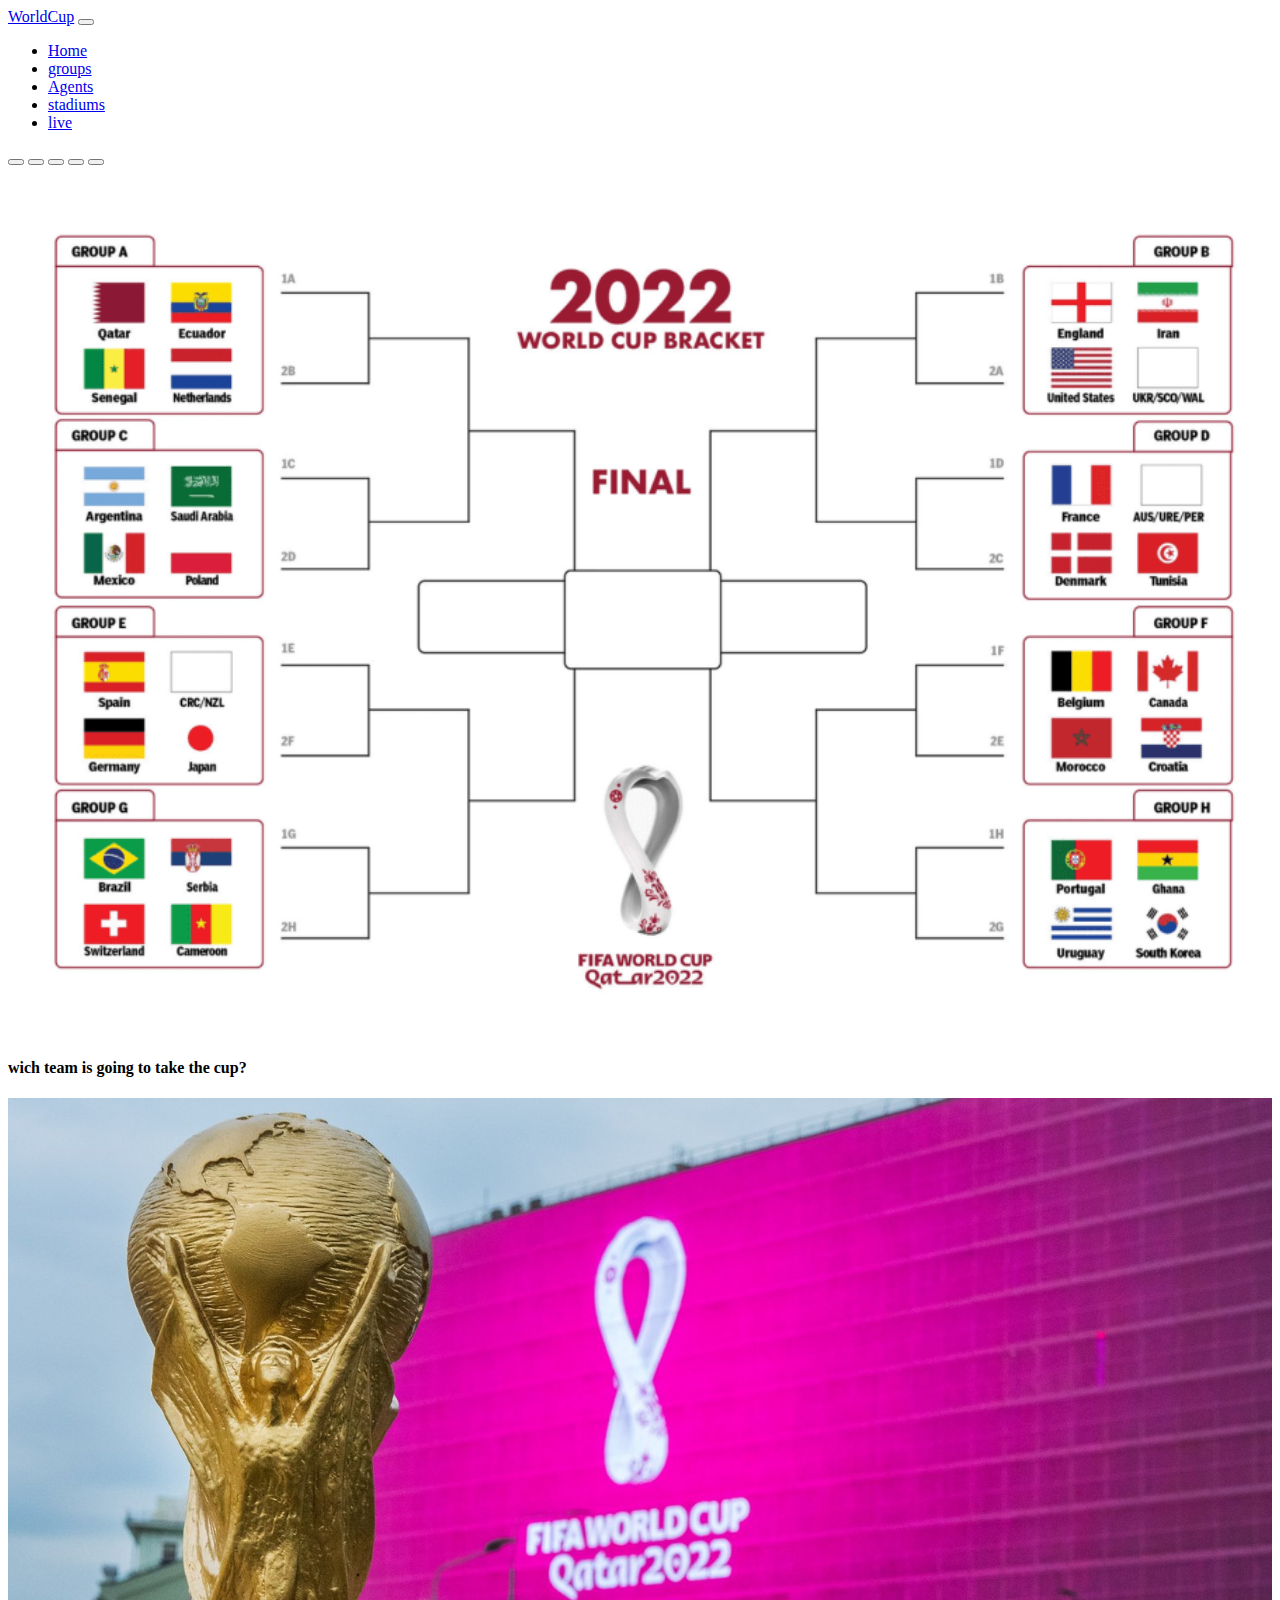
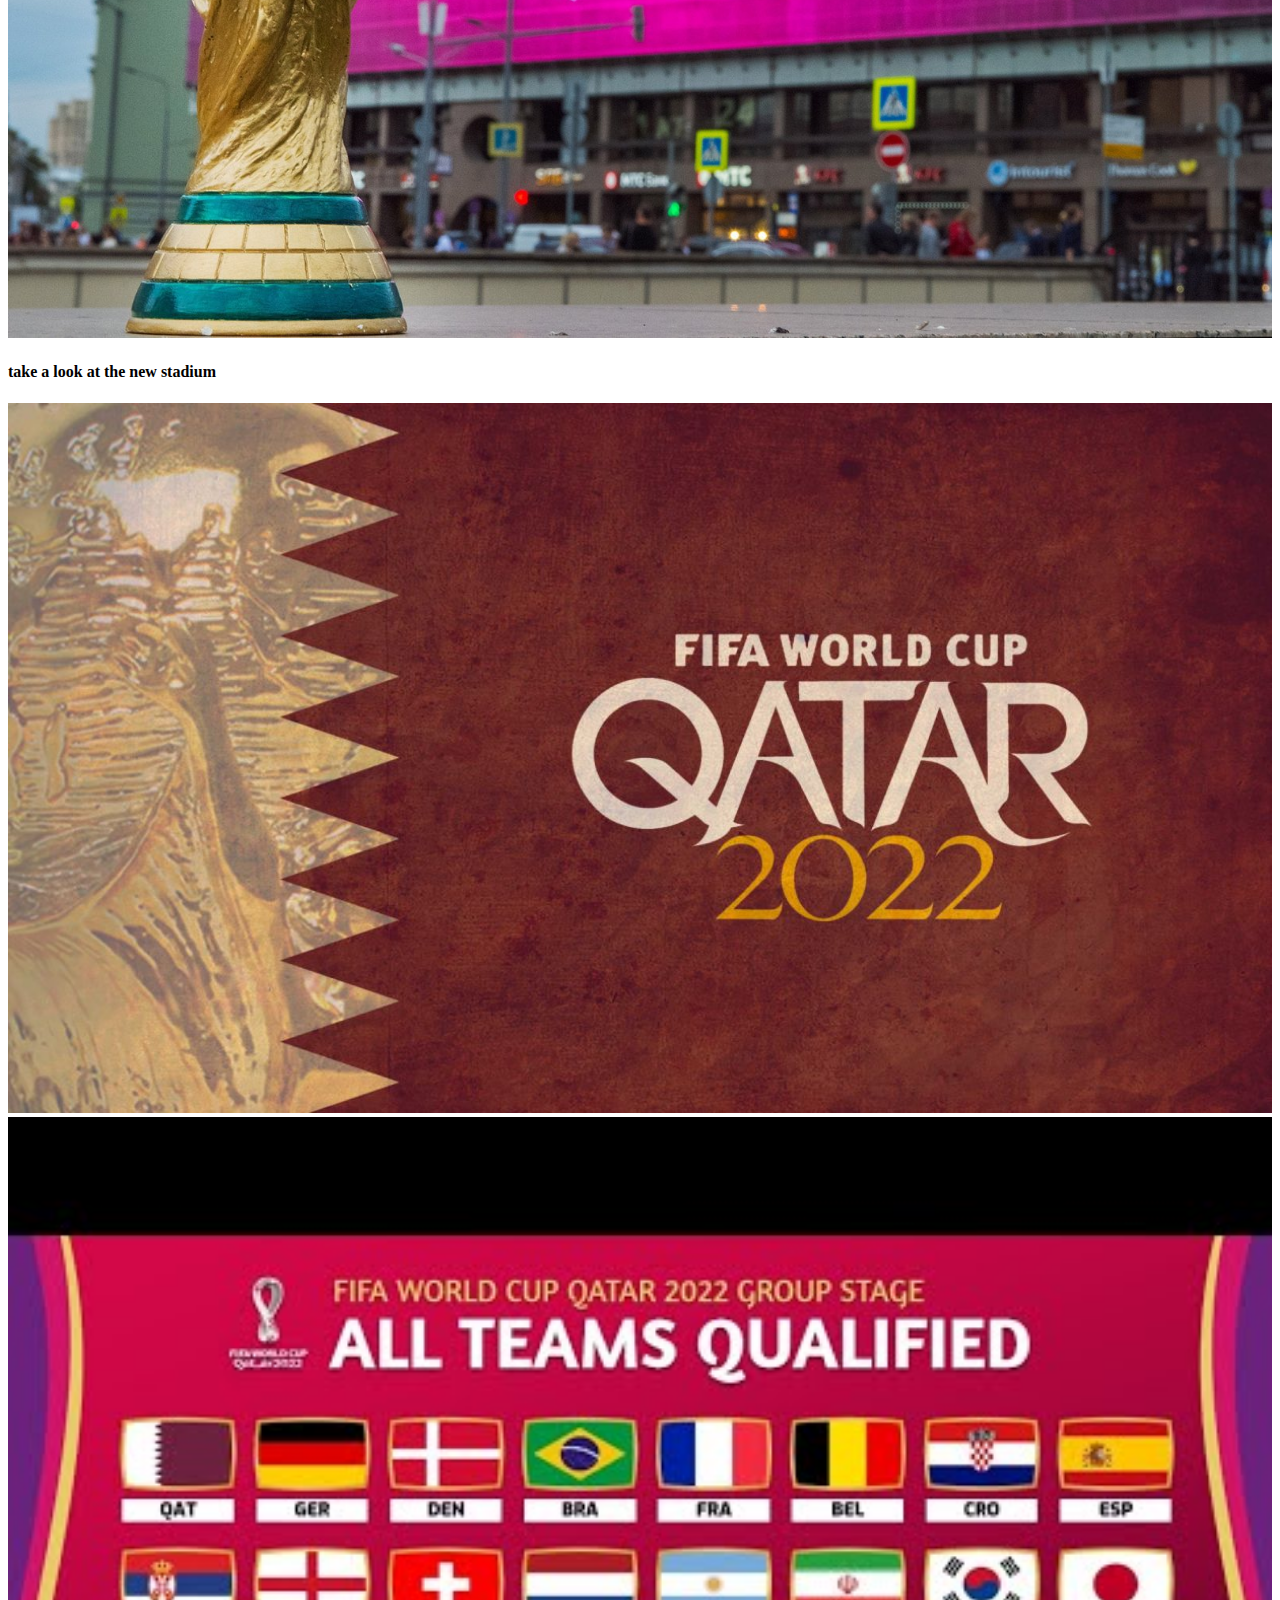
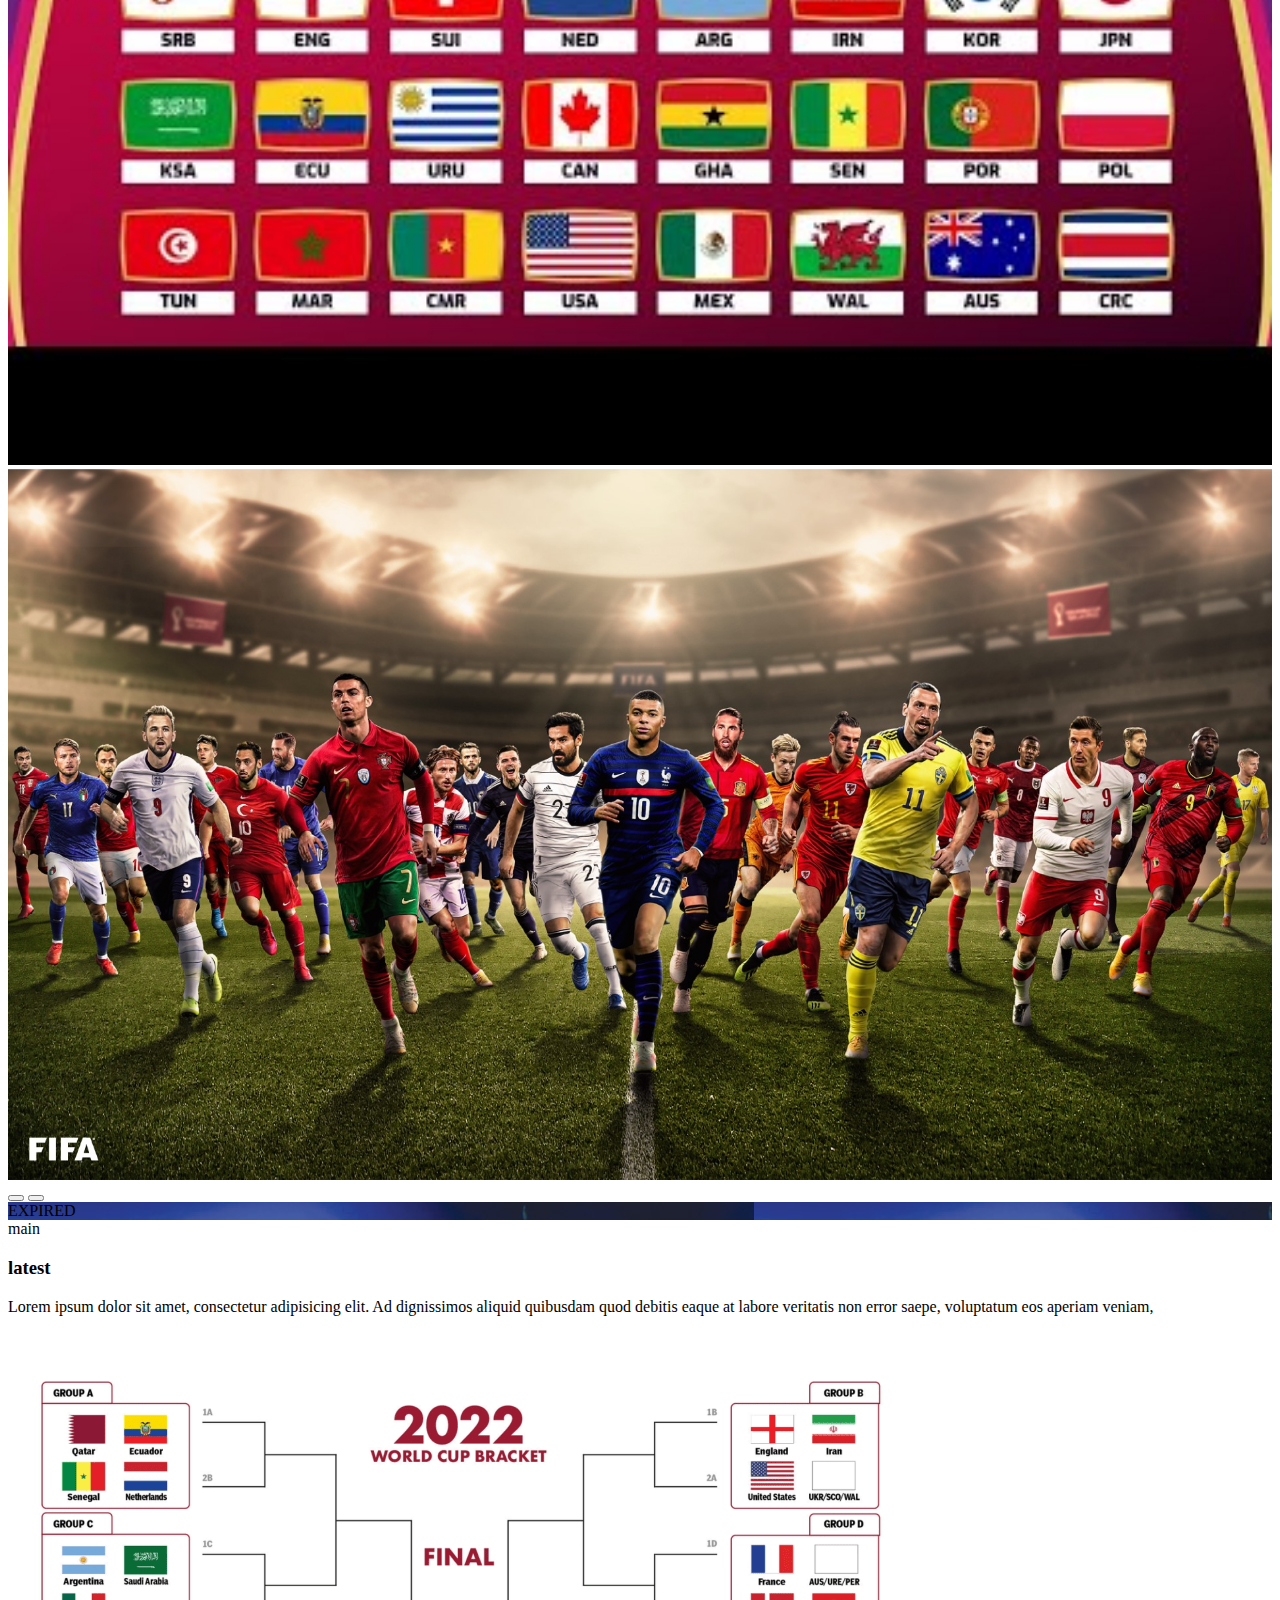
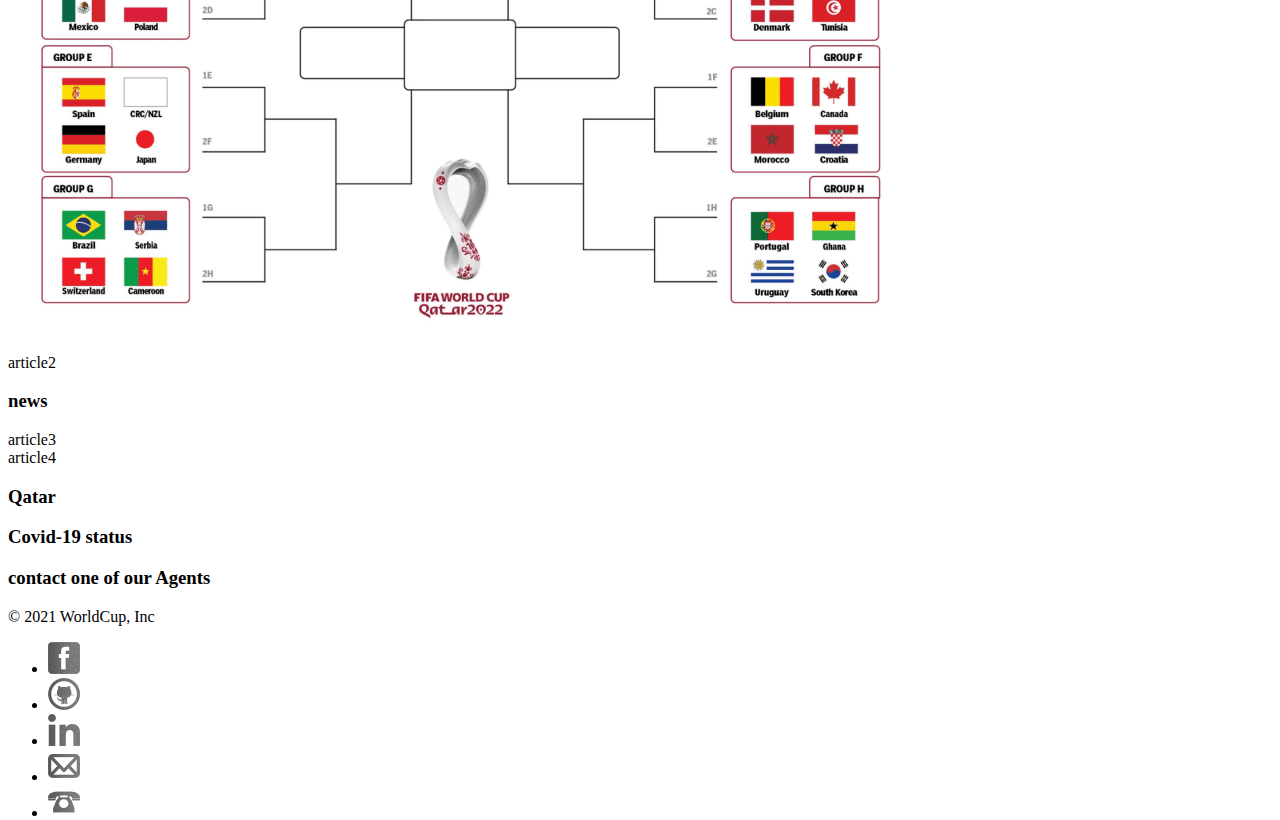
==== index.html @ 5fa22a03 "navbar" ====
<!DOCTYPE html>
<html lang="en">
  <head>
    <meta charset="UTF-8" />
    <meta http-equiv="X-UA-Compatible" content="IE=edge" />
    <meta name="viewport" content="width=device-width, initial-scale=1.0" />
    <link rel="stylesheet" href="/pages/main/main.css" />
    <link
      href="https://cdn.jsdelivr.net/npm/bootstrap@5.1.3/dist/css/bootstrap.min.css"
      rel="stylesheet"
      integrity="sha384-1BmE4kWBq78iYhFldvKuhfTAU6auU8tT94WrHftjDbrCEXSU1oBoqyl2QvZ6jIW3"
      crossorigin="anonymous"
    />
    <script
      src="https://cdn.jsdelivr.net/npm/bootstrap@5.1.3/dist/js/bootstrap.bundle.min.js"
      integrity="sha384-ka7Sk0Gln4gmtz2MlQnikT1wXgYsOg+OMhuP+IlRH9sENBO0LRn5q+8nbTov4+1p"
      crossorigin="anonymous"
    ></script>
    <title>Document</title>
  </head>
  <body class="">
    <div class="container-fluid d-flex flex-column">
      <nav class="navbar navbar-expand-md navbar-light bg-light">
        <div class="container-fluid">
          <a class="navbar-brand" href="#">WorldCup</a>
          <button
            class="navbar-toggler"
            type="button"
            data-bs-toggle="collapse"
            data-bs-target="#navbarSupportedContent"
            aria-controls="navbarSupportedContent"
            aria-expanded="false"
            aria-label="Toggle navigation"
          >
            <span class="navbar-toggler-icon"></span>
          </button>
          <div class="collapse navbar-collapse" id="navbarSupportedContent">
            <ul class="navbar-nav me-auto mb-2 mb-lg-0">
              <li class="nav-item">
                <a class="nav-link active" aria-current="page" href="#">Home</a>
              </li>
              <li class="nav-item">
                <a class="nav-link" href="/pages/groups/groups.html">groups</a>
              </li>
              <li class="nav-item">
                <a class="nav-link" href="/pages/agents/agents.html">Agents</a>
              </li>
              <li class="nav-item">
                <a class="nav-link" href="pages/statiums/stadium.html">stadiums</a>
              </li>
              <li class="nav-item">
                <a class="nav-link" href="pages/live/live.html">live</a>
              </li>
            </ul>
          </div>
        </div>
      </nav>
      <div id="myCarusel" class="carousel slide" data-bs-ride="carousel">
        <div class="carousel-indicators">
          <button
            type="button"
            data-bs-target="#myCarusel"
            data-bs-slide-to="0"
            class="active"
          ></button>
          <button
            type="button"
            data-bs-target="#myCarusel"
            data-bs-slide-to="1"
          ></button>
          <button
            type="button"
            data-bs-target="#myCarusel"
            data-bs-slide-to="2"
          ></button>
          <button
            type="button"
            data-bs-target="#myCarusel"
            data-bs-slide-to="3"
          ></button>
          <button
            type="button"
            data-bs-target="#myCarusel"
            data-bs-slide-to="4"
          ></button>
        </div>

        <!-- The slideshow/carousel -->
        <div class="carousel-inner mb-2 h-75">
          <div class="carousel-item active">
            <img
              src="/images/groups.png"
              alt="grops"
              class="d-block h-50"
              style="width: 100%"
            />
            <h4>wich team is going to take the cup?</h4>
          </div>
          <div class="carousel-item">
            <img
              src="/images/mainPhoto.jpg"
              alt="teams"
              class="d-block h-50"
              style="width: 100%"
            />
            <h4>take a look at the new stadium</h4>
          </div>
          <div class="carousel-item">
            <img
              src="/images/bg/wall2.jpg"
              alt="New York"
              class="d-block h-50"
              style="width: 100%"
            />
          </div>
          <div class="carousel-item">
            <img
              src="/images/teams.jpg"
              alt="New York"
              class="d-block h-50"
              style="width: 100%"
            />
          </div>
          <div class="carousel-item">
            <img
              src="/images/players.jpg"
              alt="New York"
              class="d-block h-50"
              style="width: 100%"
            />
          </div>
        </div>

        <!-- Left and right controls/icons -->
        <button
          class="carousel-control-prev"
          type="button"
          data-bs-target="#myCarusel"
          data-bs-slide="prev"
        >
          <span class="carousel-control-prev-icon"></span>
        </button>
        <button
          class="carousel-control-next"
          type="button"
          data-bs-target="#myCarusel"
          data-bs-slide="next"
        >
          <span class="carousel-control-next-icon"></span>
        </button>
      </div>
      <div
        class="container-fluid row p-2 justify-content-center"
        id="mainPhoto"
      >
        <div class="col-12 bg-success bg-opacity-25 bg-gradient" id="myTimer">
       
        </div>
      </div>
      <div class="container-fluid  justify-content-center  mt-2 mb-2">
        main
        <div class="col-12 g-1">
          <h3>latest</h3>
          <div class="row">
            <div
              class="col-6 border border-dark bg-success bg-opacity-25 bg-gradient"
            >
            <div class="col d-flex">
              
              <p class="">
            
                  Lorem ipsum dolor sit amet, consectetur adipisicing elit. Ad
                  dignissimos aliquid quibusdam quod debitis eaque at labore
                  veritatis non error saepe, voluptatum eos aperiam veniam,
              
                </p>
                <img class="col-6
                " src="images/groups.png" alt="">
              </div>
              <div class="col"></div>
            </div>
            <div
              class="col-6 border border-dark bg-success bg-opacity-25 bg-gradient"
            >
              article2
            </div>
          </div>
          <div class="col-12 g-1 mt-2">
            <h3>news</h3>
            <div class="row bg-success bg-opacity-25">
              <div
                class="col-6 border border-dark bg-success bg-opacity-25 bg-gradient"
              >
                article3
              </div>
              <div
                class="col-6 border border-dark bg-success bg-opacity-25 bg-gradient"
              >
                article4
              </div>
            </div>
          </div>
          <div class="col-12 mt-2">
            <div class="row bg-success bg-opacity-25 border border-dark"><h3>Qatar</h3></div>
          </div>
          <div class="col-12 mt-2">
            <div class="row bg-success bg-opacity-25 border border-dark">
              <h3>Covid-19 status</h3>
            </div>
          </div>
          <div class="col-12 mt-2">
            <div class="row bg-success bg-opacity-25 border border-dark">
              <h3>contact one of our Agents</h3>
            </div>
          </div>
        </div>
      </div>
    </div>
    <div class="container" >
      <footer class="d-flex flex-wrap justify-content-between align-items-center py-3 my-4 border-top">
        <div class="col-md-4 d-flex align-items-center">
          <span class="text-muted">© 2021 WorldCup, Inc</span>
        </div>
    
        <ul class="nav col-md-4 justify-content-end list-unstyled d-flex">
          <li class="ms-3"><a class="text-muted" href="https://www.facebook.com/lior.aytegev"><img src="/images/social_media/facebook-3-32.png" class="img-fluid" alt=""></a></li>
          <li class="ms-3"><a class="text-muted" href="https://github.com/Lior2911"><img src="/images/social_media/github-10-32.png" class="img-fluid" alt=""></a></li>
          <li class="ms-3"><a class="text-muted" href="https://www.linkedin.com/in/lior-aytegev-703a60235/"><img src="/images/social_media/linkedin-32.png" class="img-fluid" alt=""></a></li>
          <li class="ms-3"><a class="text-muted" href="mailto:aytegev1@gmail.com"><img src="/images/social_media/mail-32.png" class="img-fluid" alt=""></a></li>
          <li class="ms-3"><a class="text-muted" href="telto:0523278300"><img src="/images/social_media/phone-46-32.png" class="img-fluid" alt=""></a></li>
        </ul>
      </footer>
    </div>
    <script src="pages/main/main.js"></script>
    <script src="pages/main/article.js"></script>
  </body>
</html>

<!-- Footer -->
---- pages/main/main.css ----
/* #mainPhoto{
  background-image: url(/images/mainPhoto.jpg);
  background-size: cover;
} */
/* .logo_icons{
  width: 25%;
} */
#myTimer{
  background-image: url(/images/timerBg.jpg);

  
}
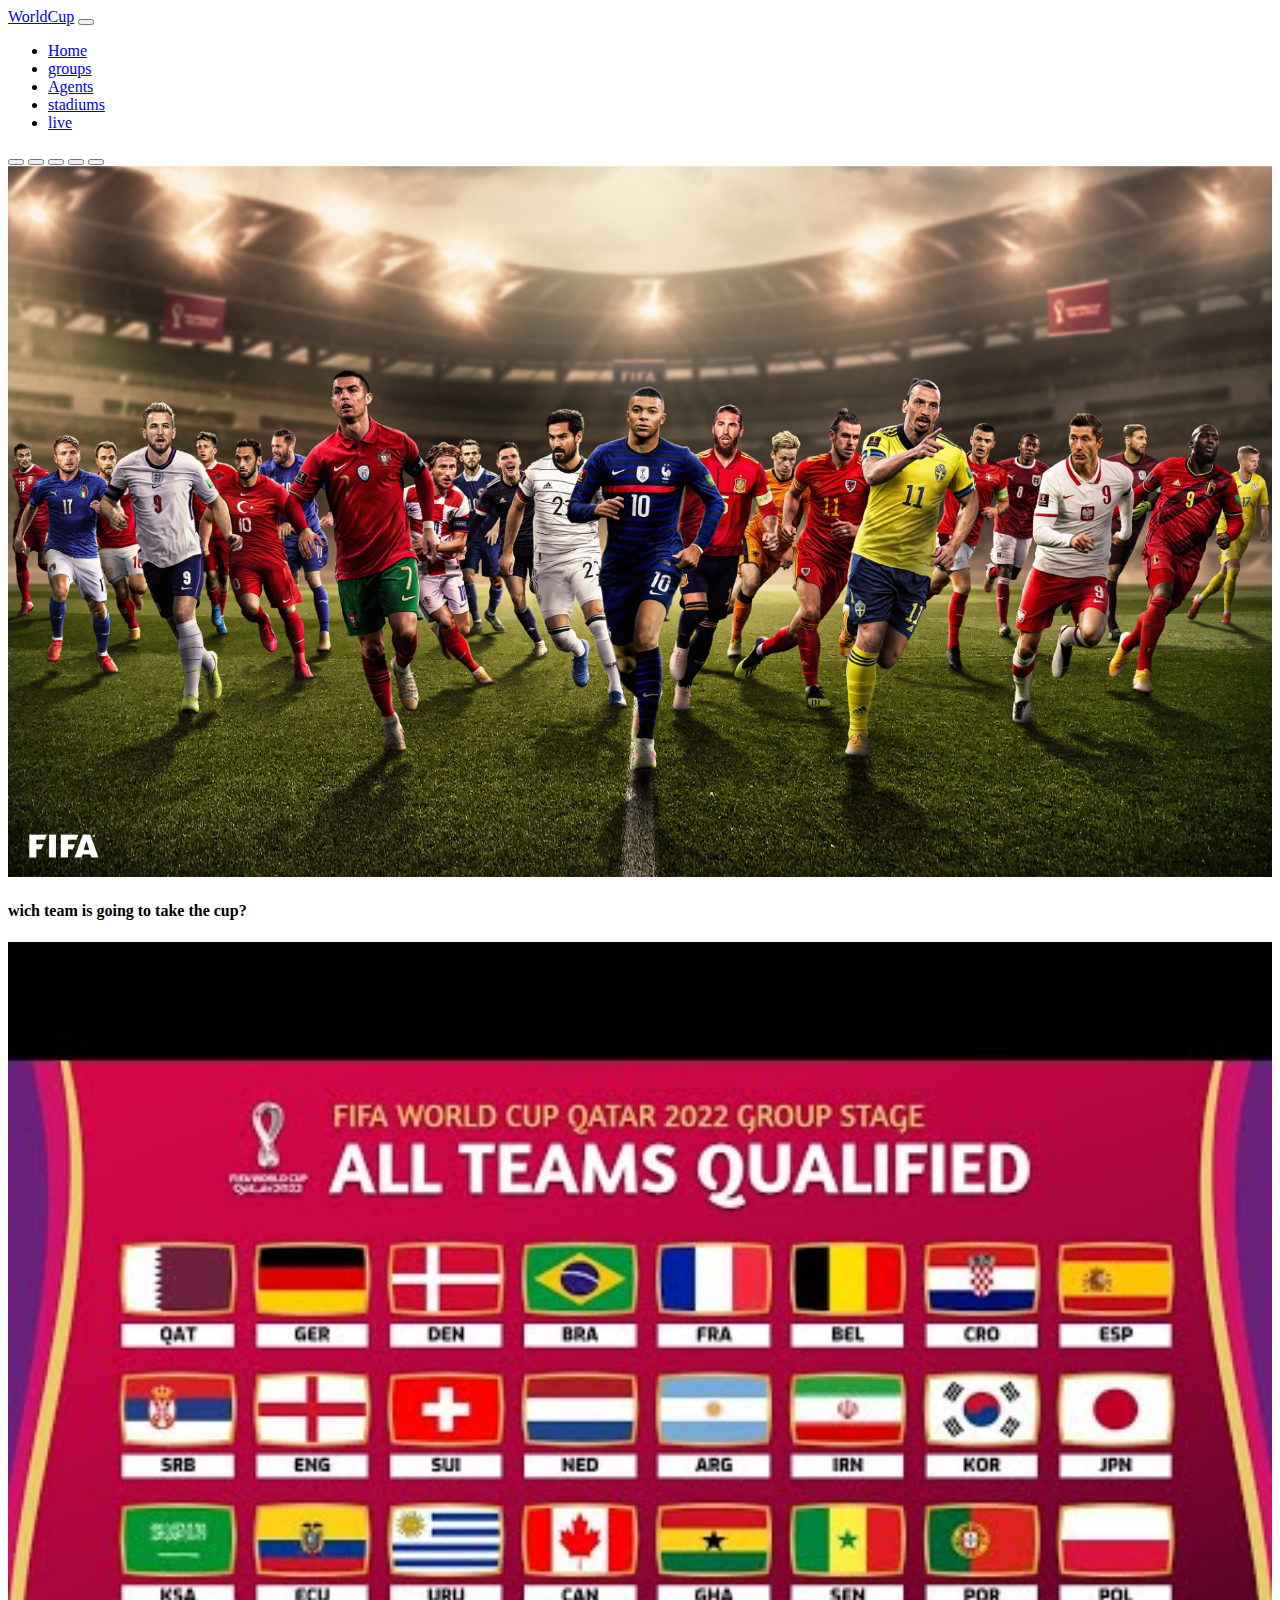
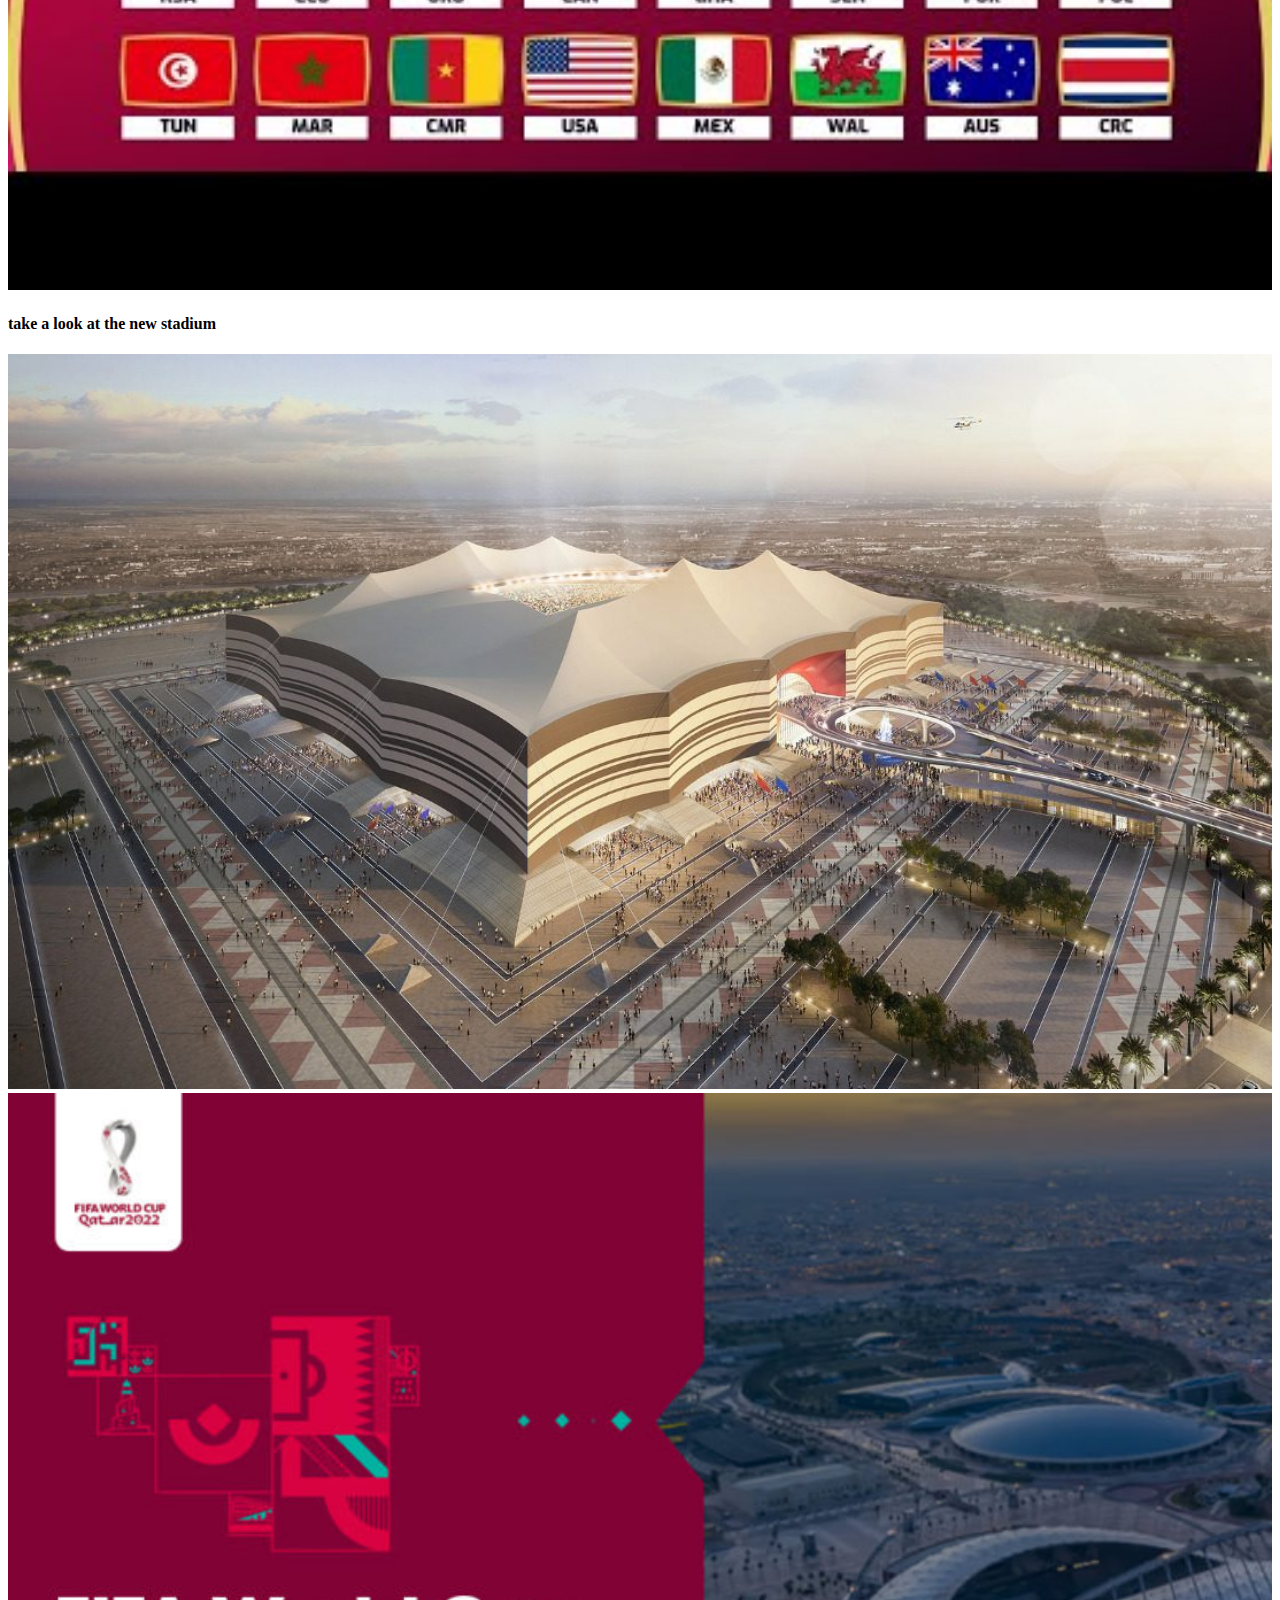
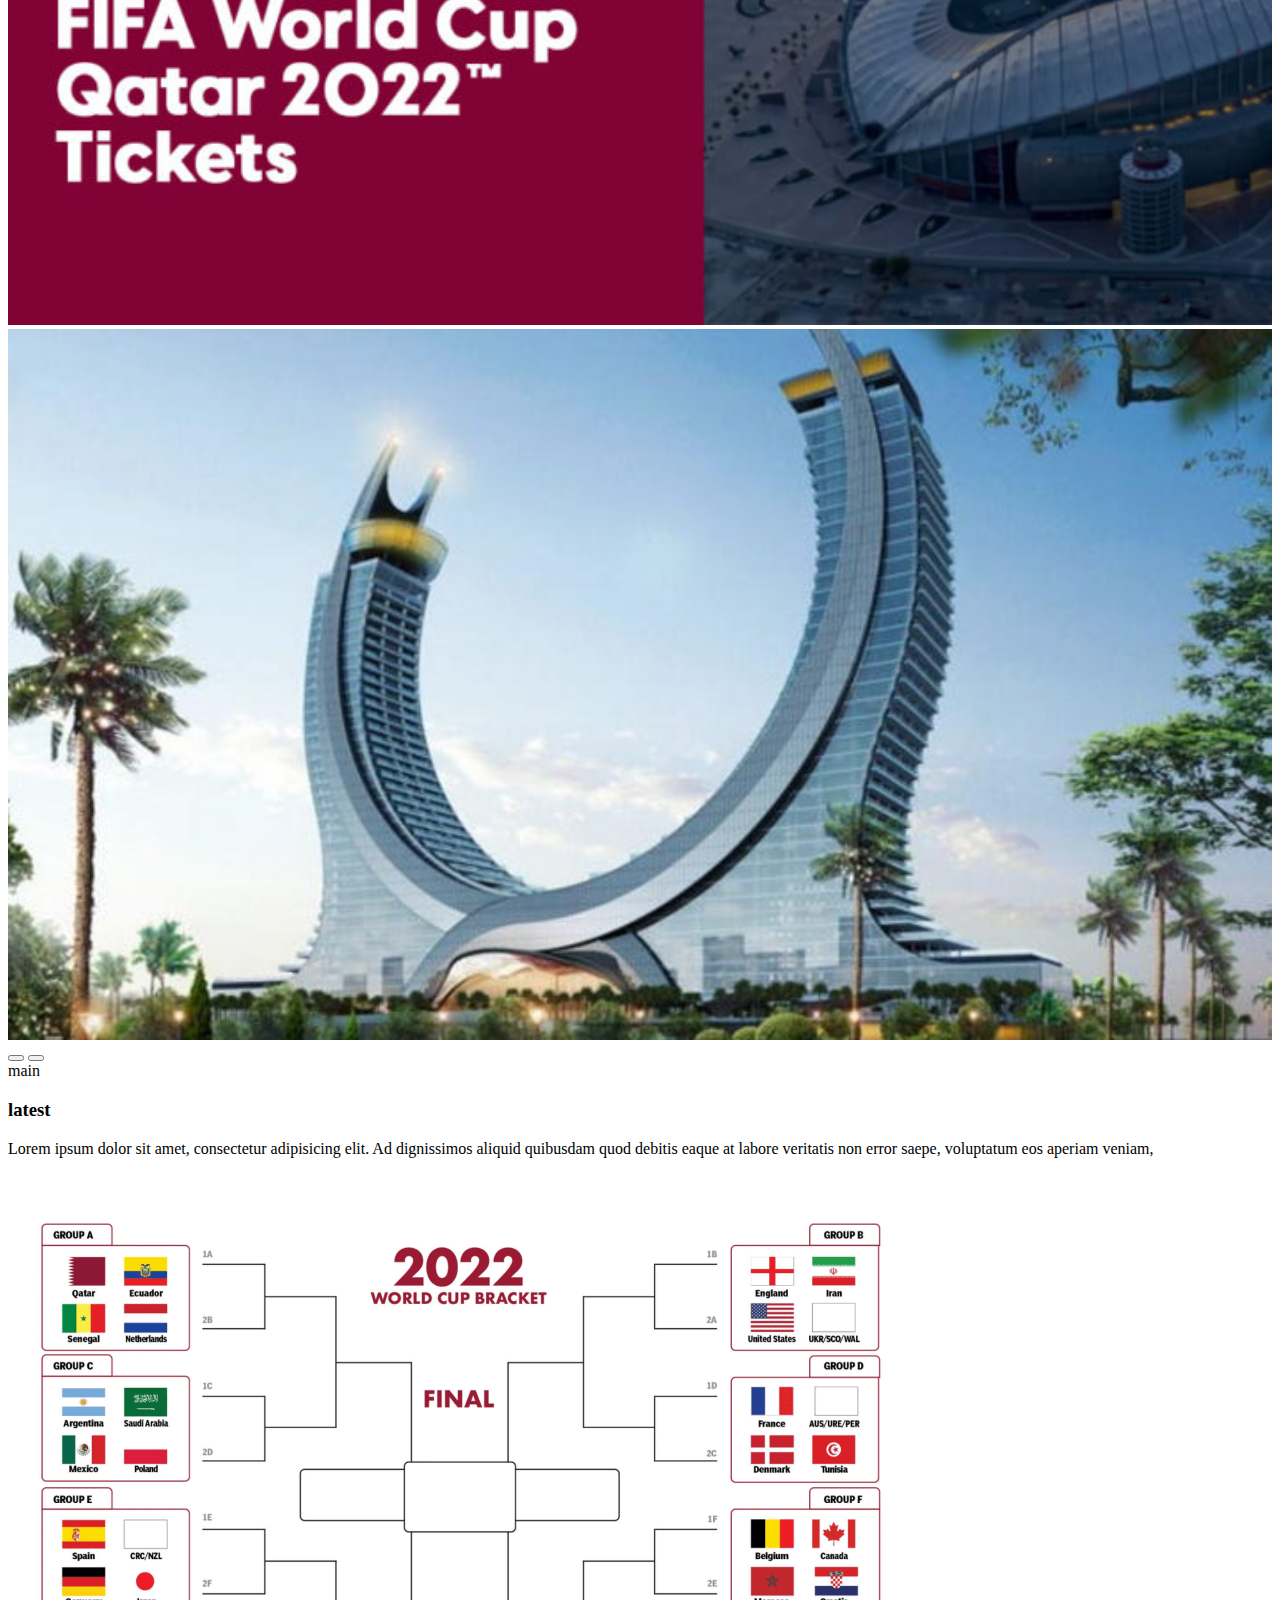
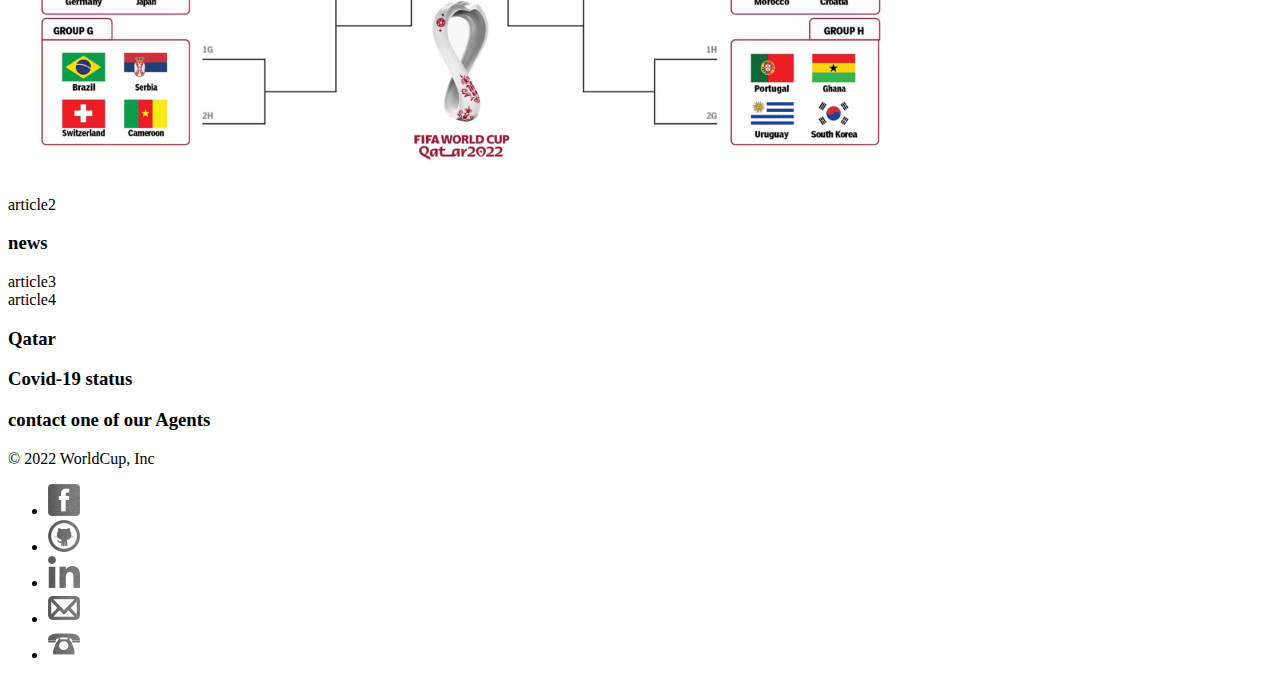
==== commit 224df22c: "links" ====
--- a/index.html
+++ b/index.html
@@ -37,13 +37,13 @@
           <div class="collapse navbar-collapse" id="navbarSupportedContent">
             <ul class="navbar-nav me-auto mb-2 mb-lg-0">
               <li class="nav-item">
-                <a class="nav-link active" aria-current="page" href="#">Home</a>
-              </li>
-              <li class="nav-item">
-                <a class="nav-link" href="/pages/groups/groups.html">groups</a>
-              </li>
-              <li class="nav-item">
-                <a class="nav-link" href="/pages/agents/agents.html">Agents</a>
+                <a class="nav-link active" aria-current="page" href="index.html">Home</a>
+              </li>
+              <li class="nav-item">
+                <a class="nav-link" href="pages/groups/groups.html">groups</a>
+              </li>
+              <li class="nav-item">
+                <a class="nav-link" href="pages/agents/agents.html">Agents</a>
               </li>
               <li class="nav-item">
                 <a class="nav-link" href="pages/statiums/stadium.html">stadiums</a>
@@ -89,7 +89,7 @@
         <div class="carousel-inner mb-2 h-75">
           <div class="carousel-item active">
             <img
-              src="/images/groups.png"
+              src="images/players.jpg"
               alt="grops"
               class="d-block h-50"
               style="width: 100%"
@@ -98,7 +98,7 @@
           </div>
           <div class="carousel-item">
             <img
-              src="/images/mainPhoto.jpg"
+              src="images/teams.jpg"
               alt="teams"
               class="d-block h-50"
               style="width: 100%"
@@ -107,7 +107,7 @@
           </div>
           <div class="carousel-item">
             <img
-              src="/images/bg/wall2.jpg"
+              src="images/albayt_top.jpg"
               alt="New York"
               class="d-block h-50"
               style="width: 100%"
@@ -115,7 +115,7 @@
           </div>
           <div class="carousel-item">
             <img
-              src="/images/teams.jpg"
+              src="images/agentsCarousle/FIFA.jpeg"
               alt="New York"
               class="d-block h-50"
               style="width: 100%"
@@ -123,7 +123,7 @@
           </div>
           <div class="carousel-item">
             <img
-              src="/images/players.jpg"
+              src="images/agentsCarousle/hotels.jpg"
               alt="New York"
               class="d-block h-50"
               style="width: 100%"
@@ -219,15 +219,15 @@
     <div class="container" >
       <footer class="d-flex flex-wrap justify-content-between align-items-center py-3 my-4 border-top">
         <div class="col-md-4 d-flex align-items-center">
-          <span class="text-muted">© 2021 WorldCup, Inc</span>
+          <span class="text-muted">© 2022 WorldCup, Inc</span>
         </div>
     
         <ul class="nav col-md-4 justify-content-end list-unstyled d-flex">
-          <li class="ms-3"><a class="text-muted" href="https://www.facebook.com/lior.aytegev"><img src="/images/social_media/facebook-3-32.png" class="img-fluid" alt=""></a></li>
-          <li class="ms-3"><a class="text-muted" href="https://github.com/Lior2911"><img src="/images/social_media/github-10-32.png" class="img-fluid" alt=""></a></li>
-          <li class="ms-3"><a class="text-muted" href="https://www.linkedin.com/in/lior-aytegev-703a60235/"><img src="/images/social_media/linkedin-32.png" class="img-fluid" alt=""></a></li>
-          <li class="ms-3"><a class="text-muted" href="mailto:aytegev1@gmail.com"><img src="/images/social_media/mail-32.png" class="img-fluid" alt=""></a></li>
-          <li class="ms-3"><a class="text-muted" href="telto:0523278300"><img src="/images/social_media/phone-46-32.png" class="img-fluid" alt=""></a></li>
+          <li class="ms-3"><a class="text-muted" href="https://www.facebook.com/lior.aytegev"><img src="images/social_media/facebook-3-32.png" class="img-fluid" alt=""></a></li>
+          <li class="ms-3"><a class="text-muted" href="https://github.com/Lior2911"><img src="images/social_media/github-10-32.png" class="img-fluid" alt=""></a></li>
+          <li class="ms-3"><a class="text-muted" href="https://www.linkedin.com/in/lior-aytegev-703a60235/"><img src="images/social_media/linkedin-32.png" class="img-fluid" alt=""></a></li>
+          <li class="ms-3"><a class="text-muted" href="mailto:aytegev1@gmail.com"><img src="images/social_media/mail-32.png" class="img-fluid" alt=""></a></li>
+          <li class="ms-3"><a class="text-muted" href="telto:0523278300"><img src="images/social_media/phone-46-32.png" class="img-fluid" alt=""></a></li>
         </ul>
       </footer>
     </div>
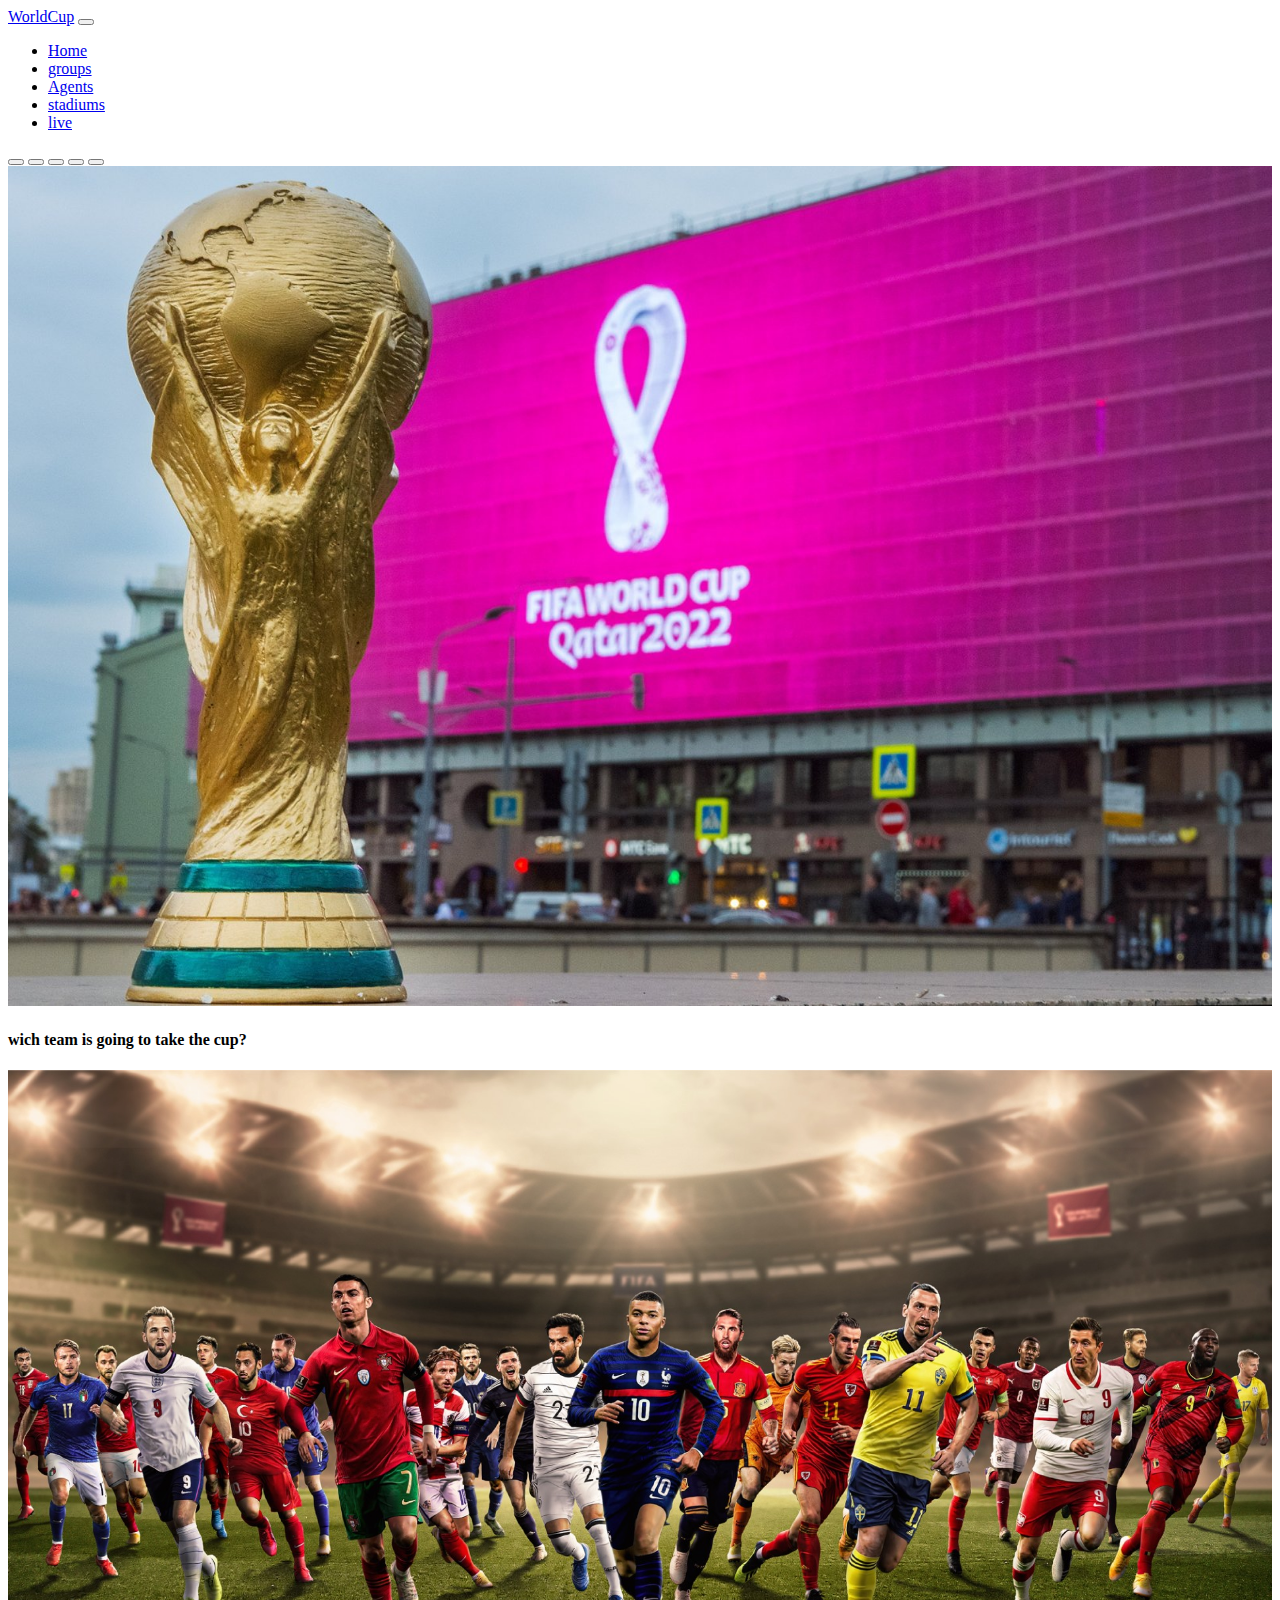
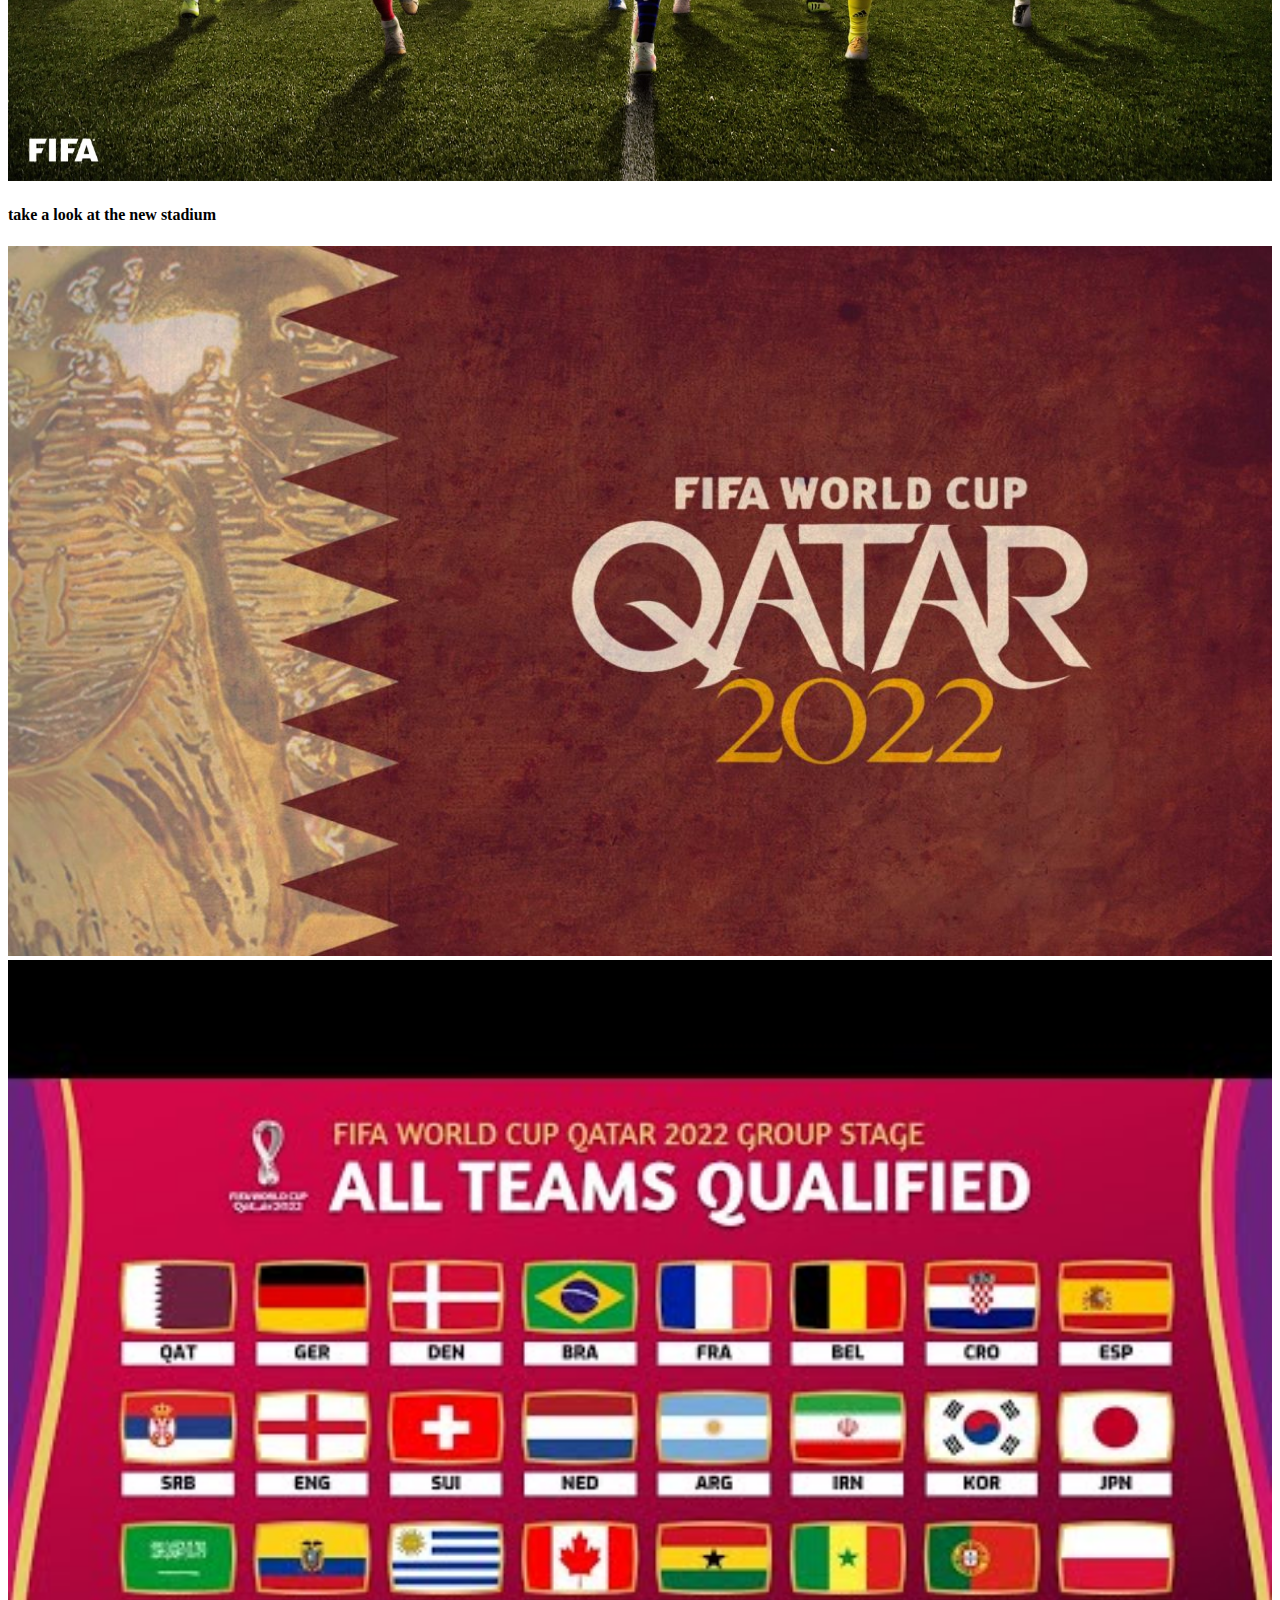
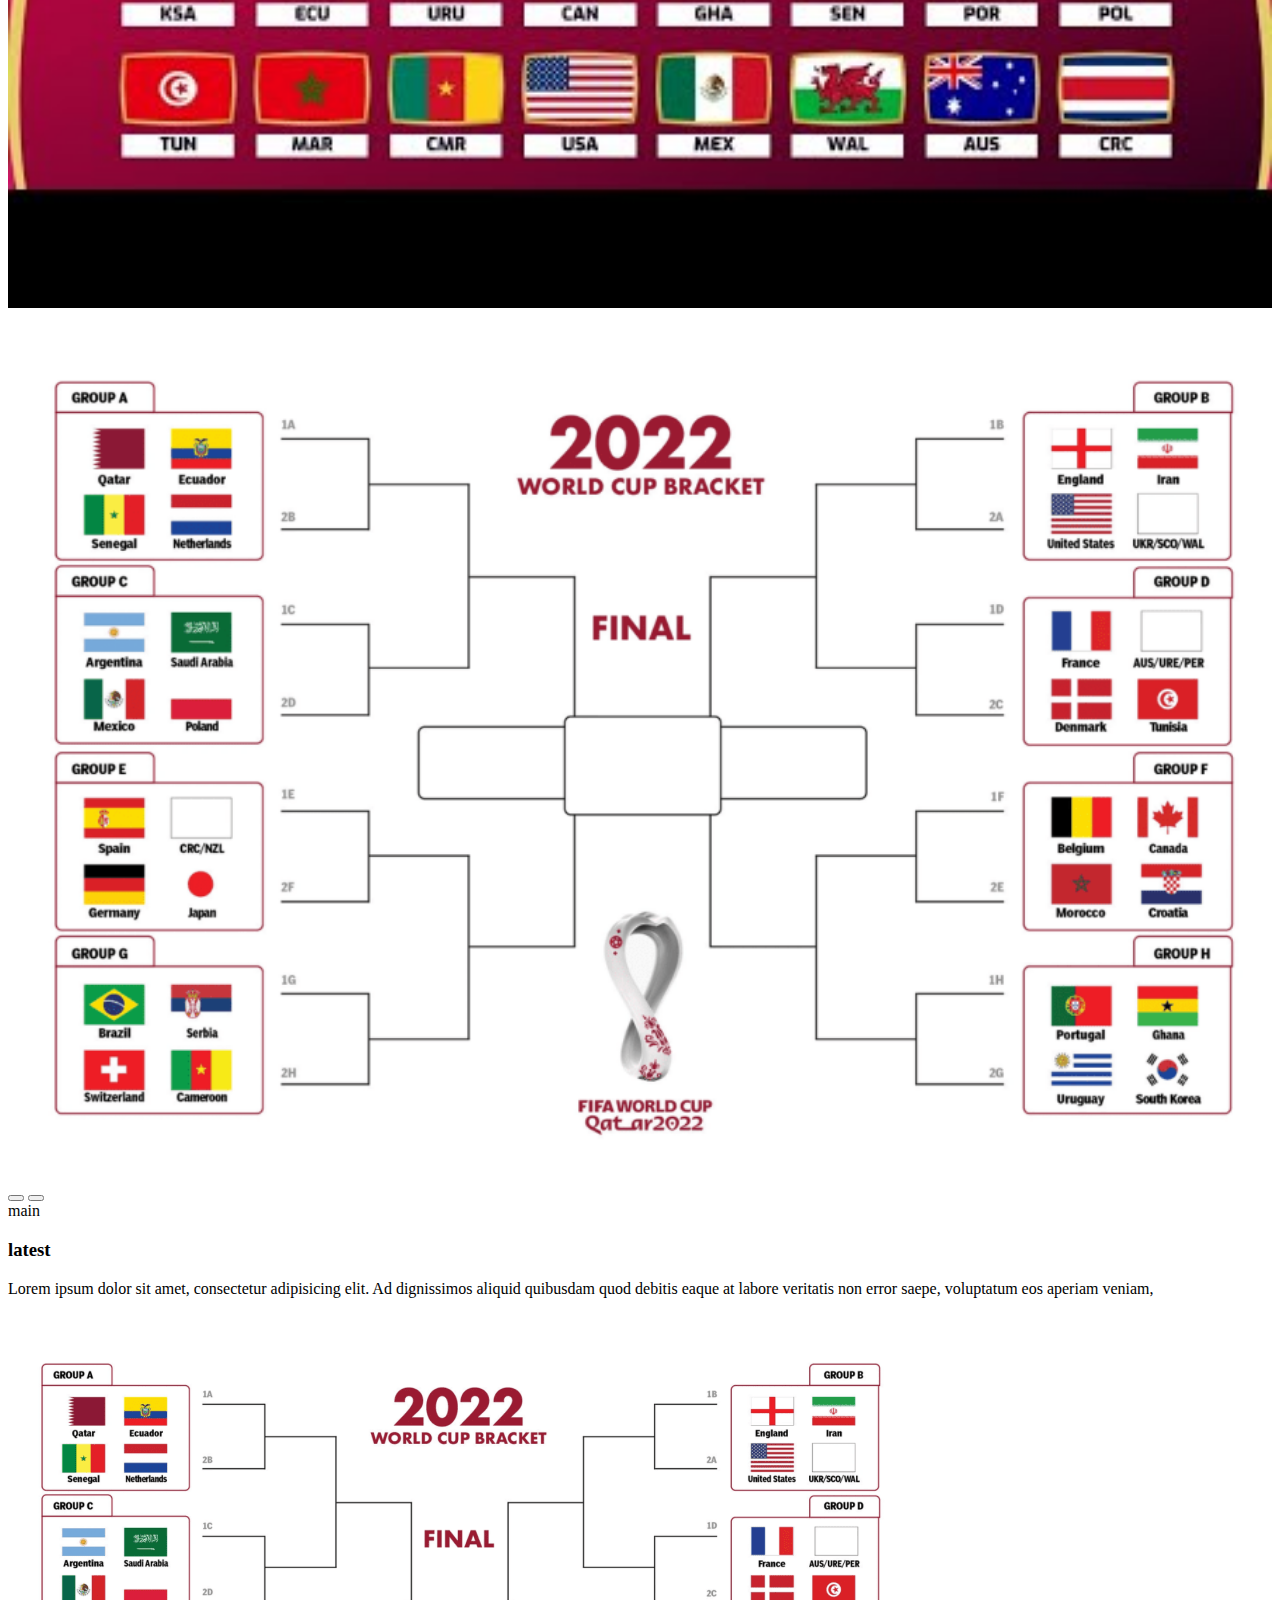
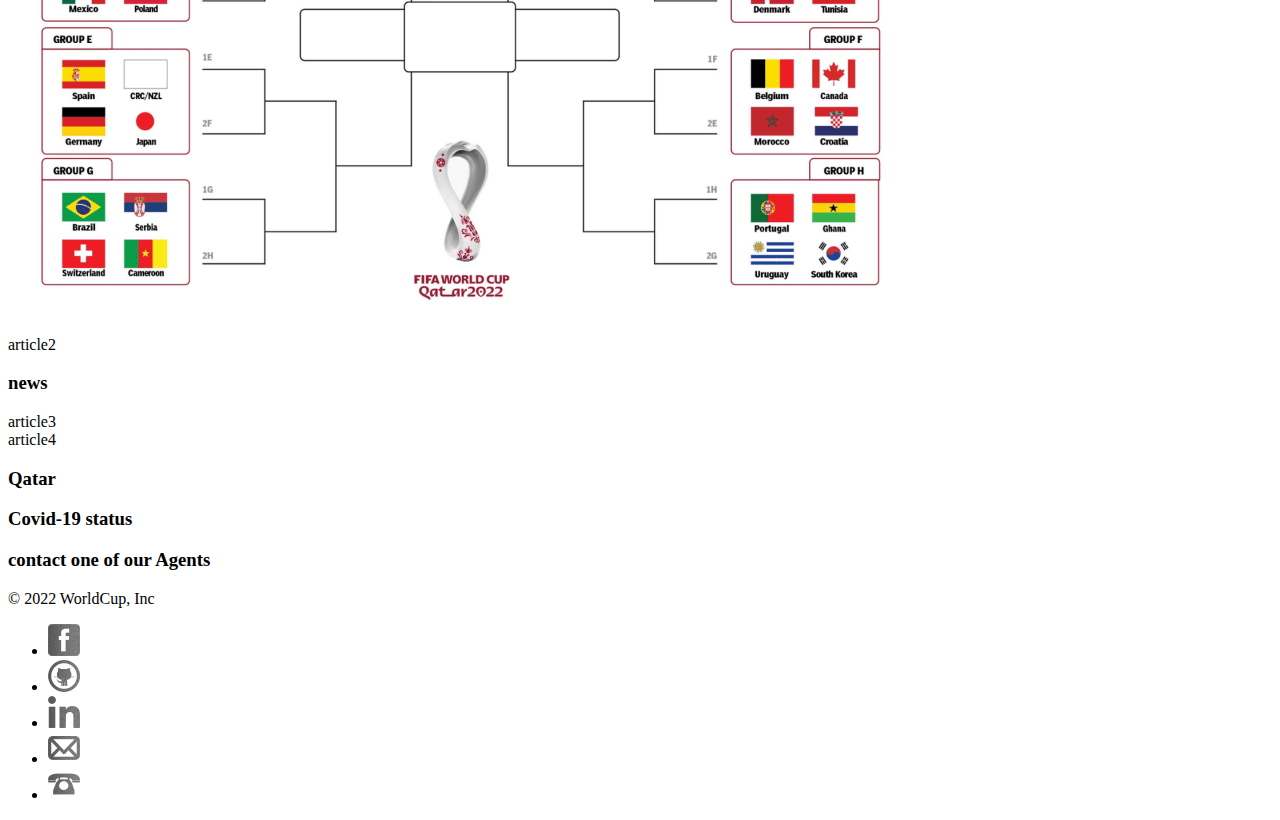
==== commit 9584711a: "nituv" ====
--- a/index.html
+++ b/index.html
@@ -22,7 +22,7 @@
     <div class="container-fluid d-flex flex-column">
       <nav class="navbar navbar-expand-md navbar-light bg-light">
         <div class="container-fluid">
-          <a class="navbar-brand" href="#">WorldCup</a>
+          <a class="navbar-brand" href="index.html">WorldCup</a>
           <button
             class="navbar-toggler"
             type="button"
@@ -40,16 +40,16 @@
                 <a class="nav-link active" aria-current="page" href="index.html">Home</a>
               </li>
               <li class="nav-item">
-                <a class="nav-link" href="pages/groups/groups.html">groups</a>
-              </li>
-              <li class="nav-item">
-                <a class="nav-link" href="pages/agents/agents.html">Agents</a>
-              </li>
-              <li class="nav-item">
-                <a class="nav-link" href="pages/statiums/stadium.html">stadiums</a>
-              </li>
-              <li class="nav-item">
-                <a class="nav-link" href="pages/live/live.html">live</a>
+                <a class="nav-link" href="./pages/groups/groups.html">groups</a>
+              </li>
+              <li class="nav-item">
+                <a class="nav-link" href="./pages/agents/agents.html">Agents</a>
+              </li>
+              <li class="nav-item">
+                <a class="nav-link" href="./pages/statiums/stadium.html">stadiums</a>
+              </li>
+              <li class="nav-item">
+                <a class="nav-link" href="./pages/live/live.html">live</a>
               </li>
             </ul>
           </div>
@@ -89,7 +89,7 @@
         <div class="carousel-inner mb-2 h-75">
           <div class="carousel-item active">
             <img
-              src="images/players.jpg"
+              src="./images/mainPhoto.jpg"
               alt="grops"
               class="d-block h-50"
               style="width: 100%"
@@ -98,7 +98,7 @@
           </div>
           <div class="carousel-item">
             <img
-              src="images/teams.jpg"
+              src="./images/players.jpg"
               alt="teams"
               class="d-block h-50"
               style="width: 100%"
@@ -107,7 +107,7 @@
           </div>
           <div class="carousel-item">
             <img
-              src="images/albayt_top.jpg"
+              src="./images/bg/wall2.jpg"
               alt="New York"
               class="d-block h-50"
               style="width: 100%"
@@ -115,7 +115,7 @@
           </div>
           <div class="carousel-item">
             <img
-              src="images/agentsCarousle/FIFA.jpeg"
+              src="./images/teams.jpg"
               alt="New York"
               class="d-block h-50"
               style="width: 100%"
@@ -123,7 +123,7 @@
           </div>
           <div class="carousel-item">
             <img
-              src="images/agentsCarousle/hotels.jpg"
+              src="./images/groups.png"
               alt="New York"
               class="d-block h-50"
               style="width: 100%"
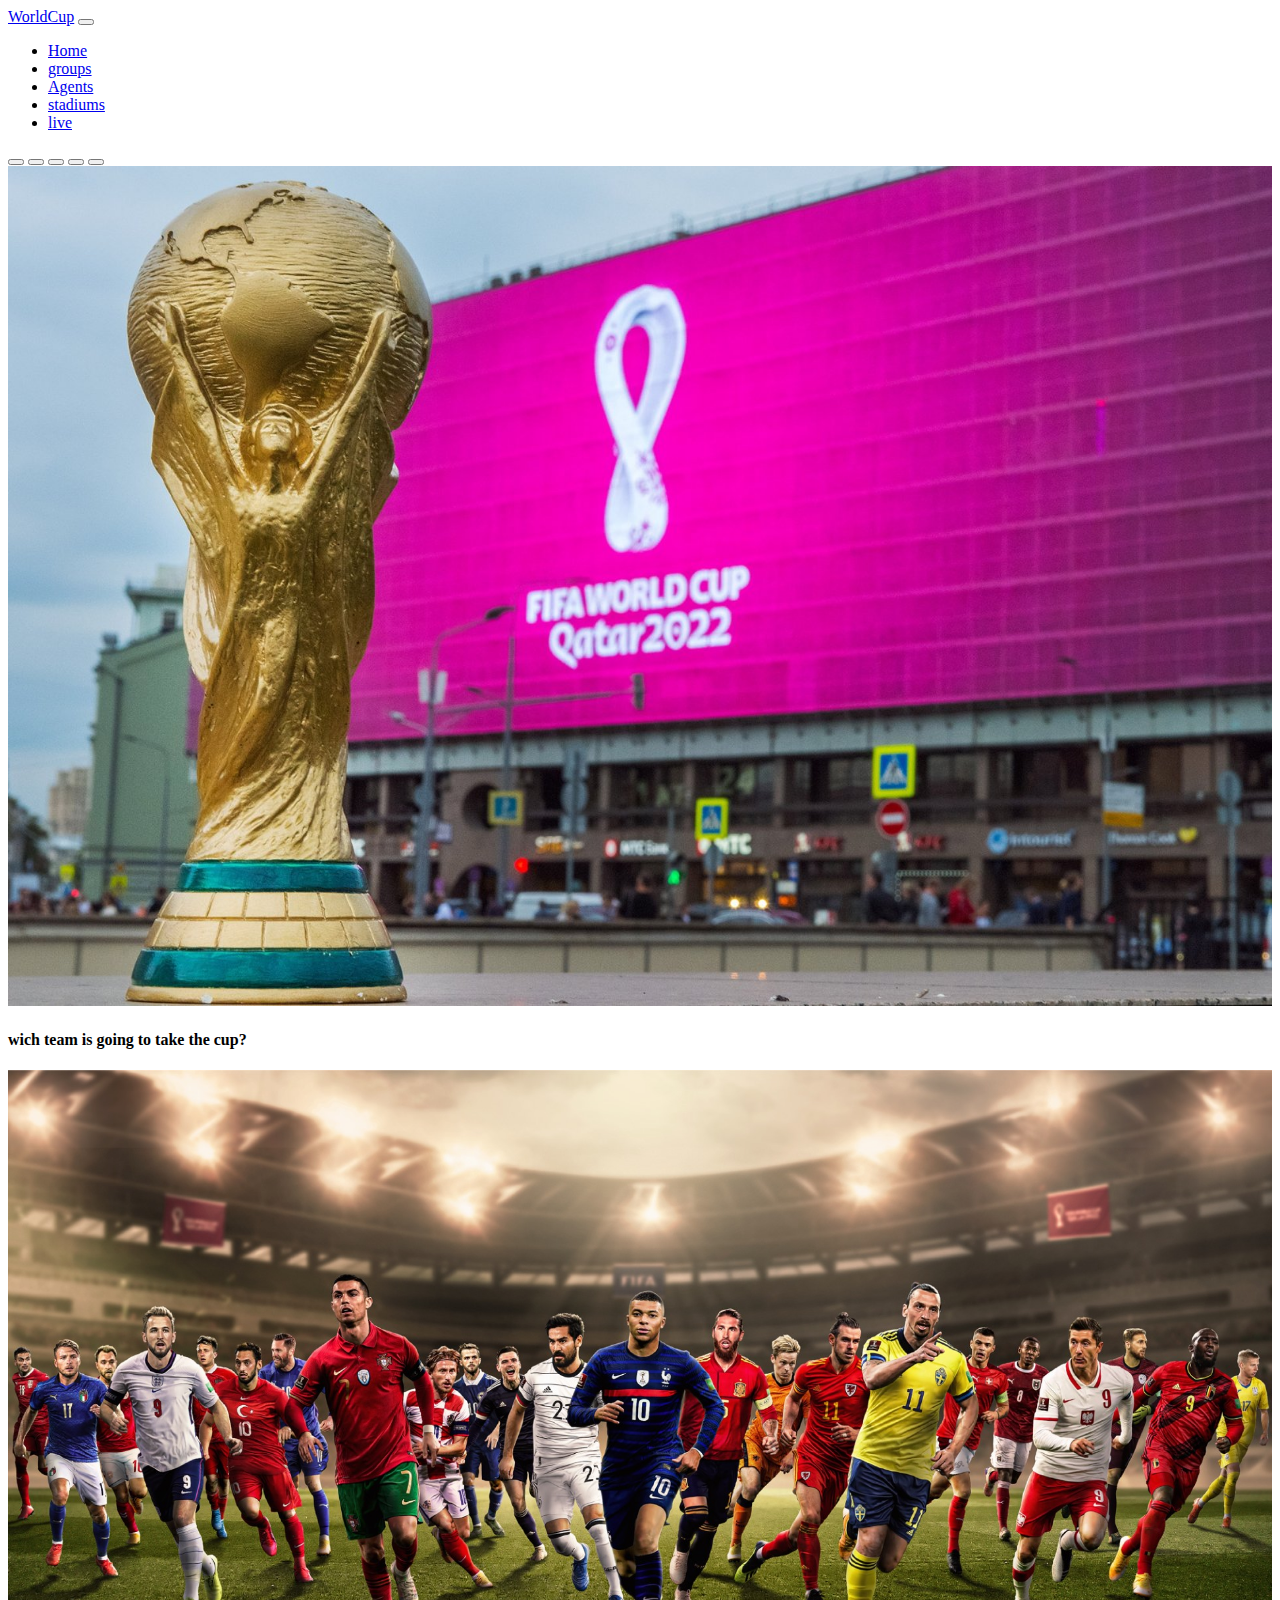
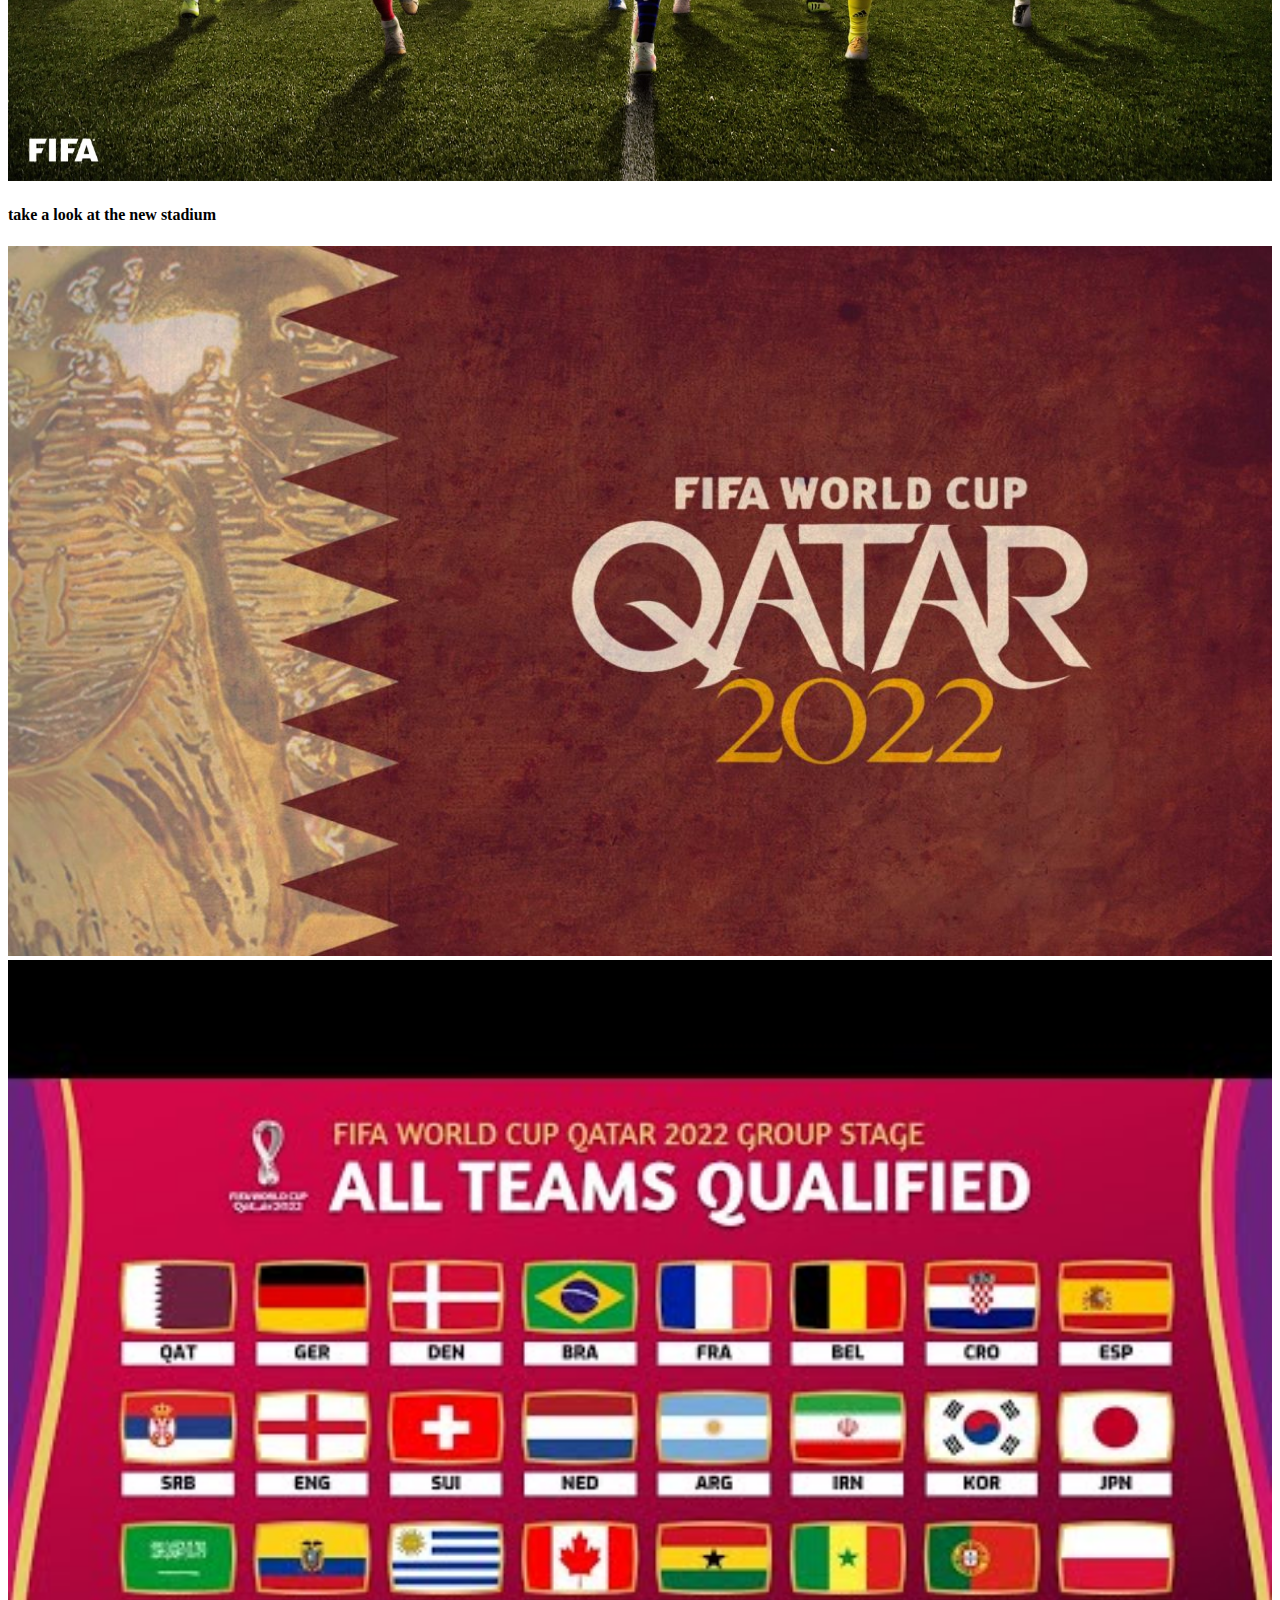
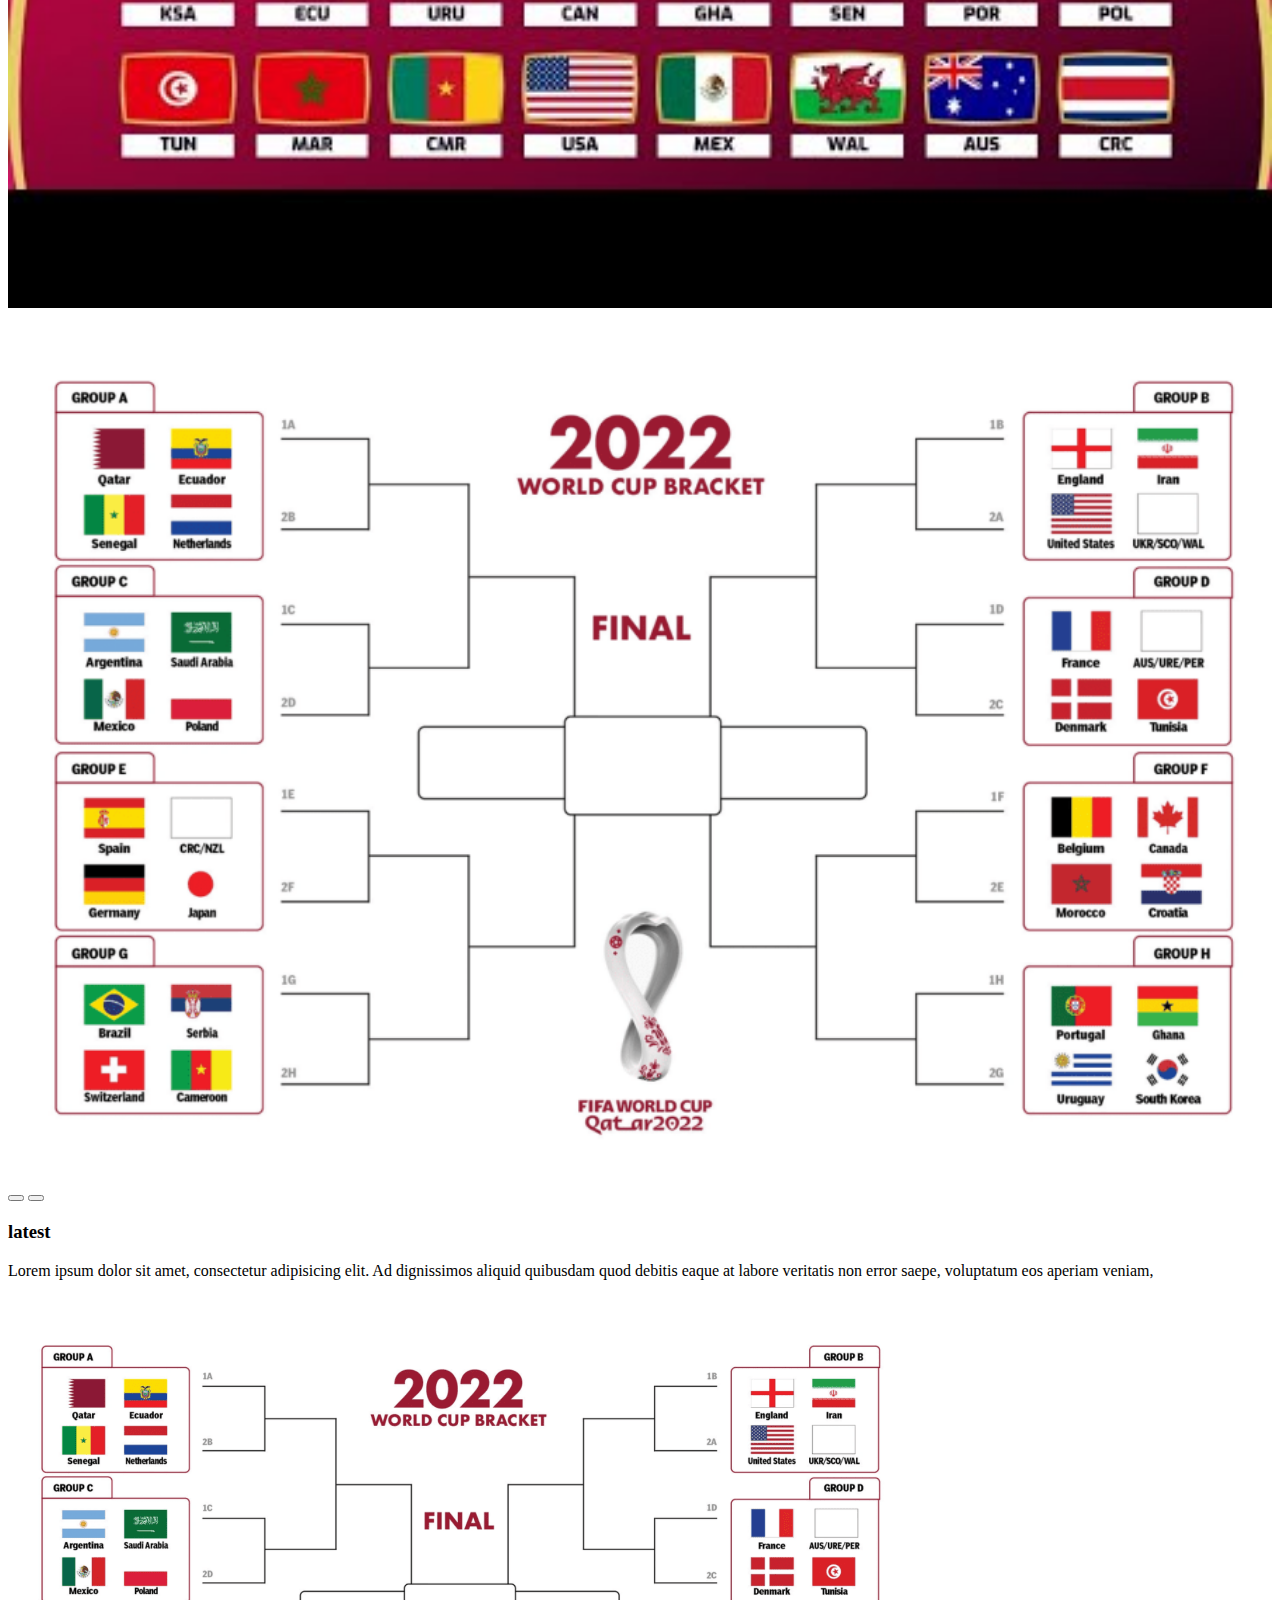
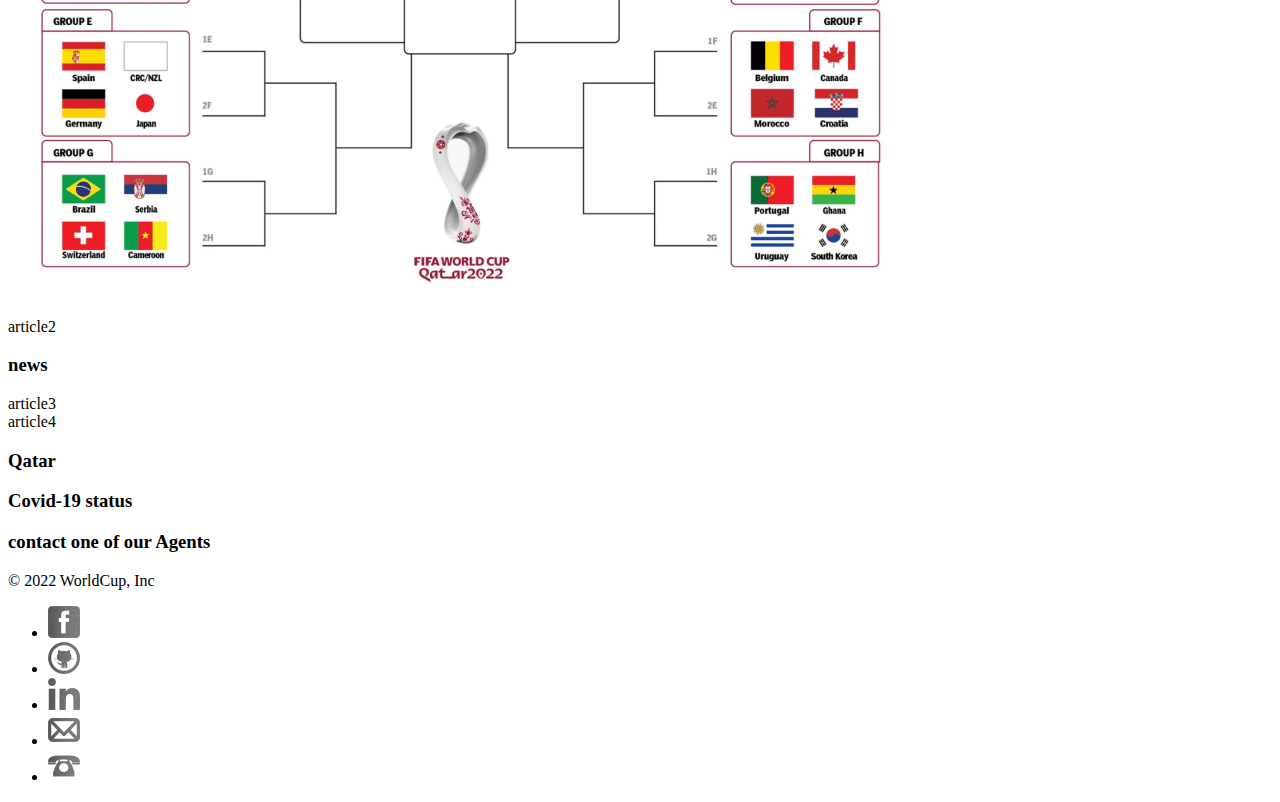
==== commit b9020a7f: "nituv2" ====
--- a/index.html
+++ b/index.html
@@ -157,64 +157,67 @@
        
         </div>
       </div>
-      <div class="container-fluid  justify-content-center  mt-2 mb-2">
-        main
-        <div class="col-12 g-1">
-          <h3>latest</h3>
-          <div class="row">
+
+    </div>
+    <div class="container-fluid  mt-2 mb-2" id="mainBox">
+      <div class="container">
+         <div class="col-12 g-1">
+        <h3>latest</h3>
+        <div class="row">
+          <div
+            class="col-6 border border-dark bg-success bg-opacity-25 bg-gradient"
+          >
+          <div class="col d-flex">
+            
+            <p class="">
+          
+                Lorem ipsum dolor sit amet, consectetur adipisicing elit. Ad
+                dignissimos aliquid quibusdam quod debitis eaque at labore
+                veritatis non error saepe, voluptatum eos aperiam veniam,
+            
+              </p>
+              <img class="col-6
+              " src="images/groups.png" alt="">
+            </div>
+            <div class="col"></div>
+          </div>
+          <div
+            class="col-6 border border-dark bg-success bg-opacity-25 bg-gradient"
+          >
+            article2
+          </div>
+        </div>
+        <div class="col-12 g-1 mt-2">
+          <h3>news</h3>
+          <div class="row bg-success bg-opacity-25">
             <div
               class="col-6 border border-dark bg-success bg-opacity-25 bg-gradient"
             >
-            <div class="col d-flex">
-              
-              <p class="">
-            
-                  Lorem ipsum dolor sit amet, consectetur adipisicing elit. Ad
-                  dignissimos aliquid quibusdam quod debitis eaque at labore
-                  veritatis non error saepe, voluptatum eos aperiam veniam,
-              
-                </p>
-                <img class="col-6
-                " src="images/groups.png" alt="">
-              </div>
-              <div class="col"></div>
+              article3
             </div>
             <div
               class="col-6 border border-dark bg-success bg-opacity-25 bg-gradient"
             >
-              article2
+              article4
             </div>
           </div>
-          <div class="col-12 g-1 mt-2">
-            <h3>news</h3>
-            <div class="row bg-success bg-opacity-25">
-              <div
-                class="col-6 border border-dark bg-success bg-opacity-25 bg-gradient"
-              >
-                article3
-              </div>
-              <div
-                class="col-6 border border-dark bg-success bg-opacity-25 bg-gradient"
-              >
-                article4
-              </div>
-            </div>
-          </div>
-          <div class="col-12 mt-2">
-            <div class="row bg-success bg-opacity-25 border border-dark"><h3>Qatar</h3></div>
-          </div>
-          <div class="col-12 mt-2">
-            <div class="row bg-success bg-opacity-25 border border-dark">
-              <h3>Covid-19 status</h3>
-            </div>
-          </div>
-          <div class="col-12 mt-2">
-            <div class="row bg-success bg-opacity-25 border border-dark">
-              <h3>contact one of our Agents</h3>
-            </div>
-          </div>
-        </div>
-      </div>
+        </div>
+        <div class="col-12 mt-2">
+          <div class="row bg-success bg-opacity-25 border border-dark"><h3>Qatar</h3></div>
+        </div>
+        <div class="col-12 mt-2">
+          <div class="row bg-success bg-opacity-25 border border-dark">
+            <h3>Covid-19 status</h3>
+          </div>
+        </div>
+        <div class="col-12 mt-2">
+          <div class="row bg-success bg-opacity-25 border border-dark">
+            <h3>contact one of our Agents</h3>
+          </div>
+        </div>
+      </div>
+      </div>
+     
     </div>
     <div class="container" >
       <footer class="d-flex flex-wrap justify-content-between align-items-center py-3 my-4 border-top">
@@ -236,4 +239,3 @@
   </body>
 </html>
 
-<!-- Footer -->
--- a/pages/main/main.css
+++ b/pages/main/main.css
@@ -5,8 +5,8 @@
 /* .logo_icons{
   width: 25%;
 } */
-#myTimer{
+/* #myTimer{
   background-image: url(/images/timerBg.jpg);
 
   
-}+} */
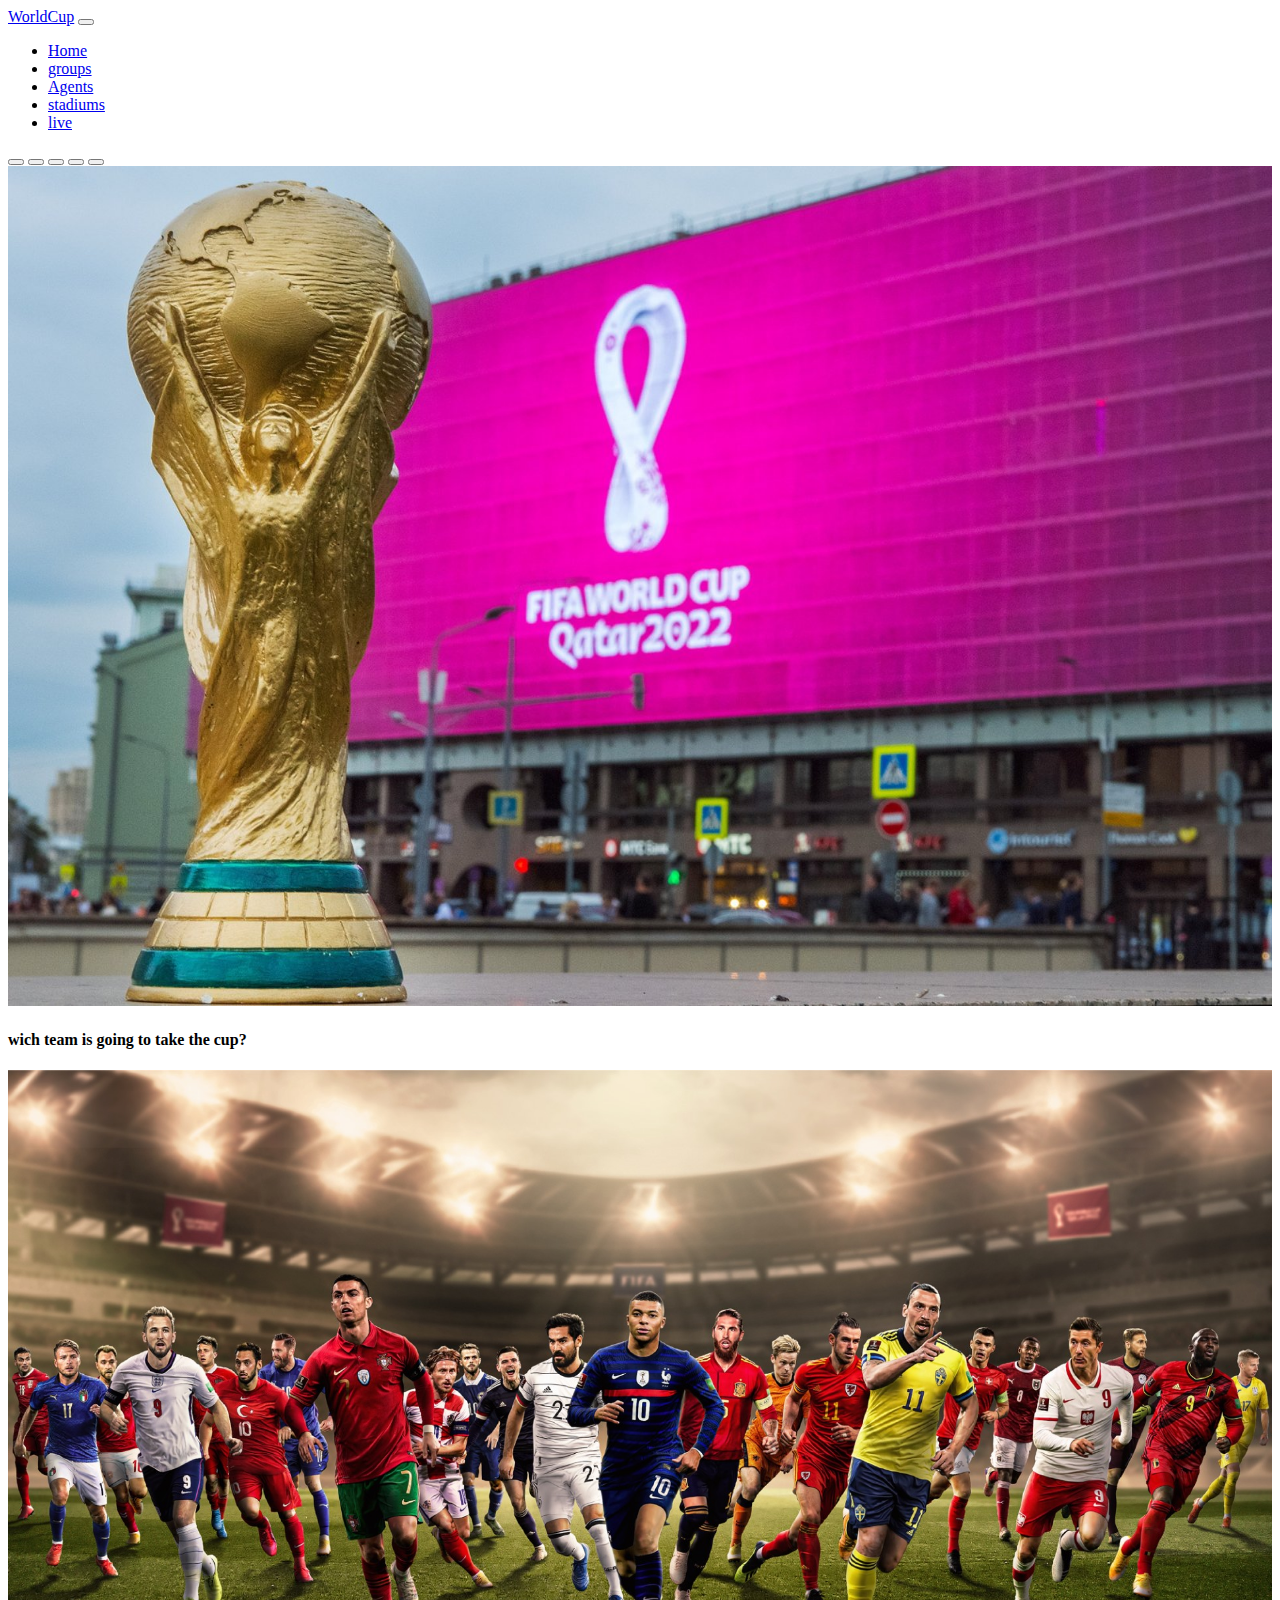
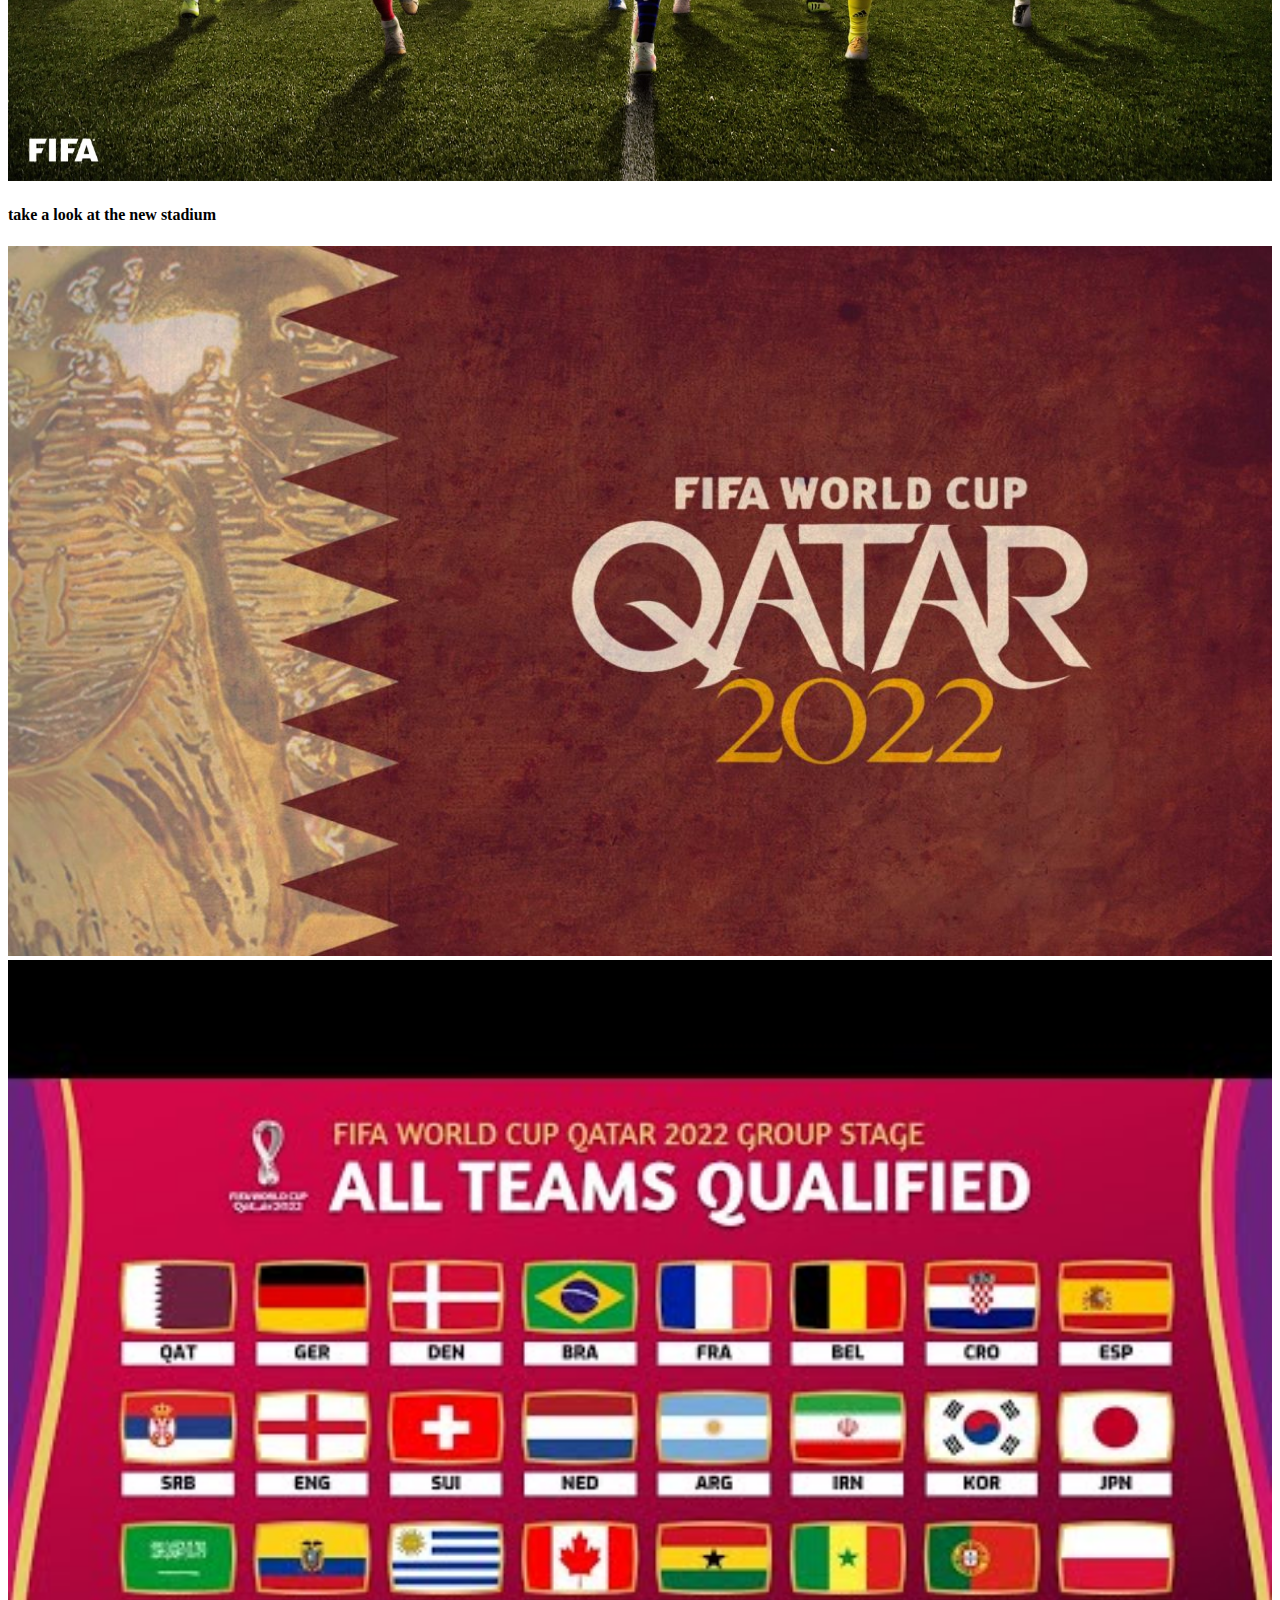
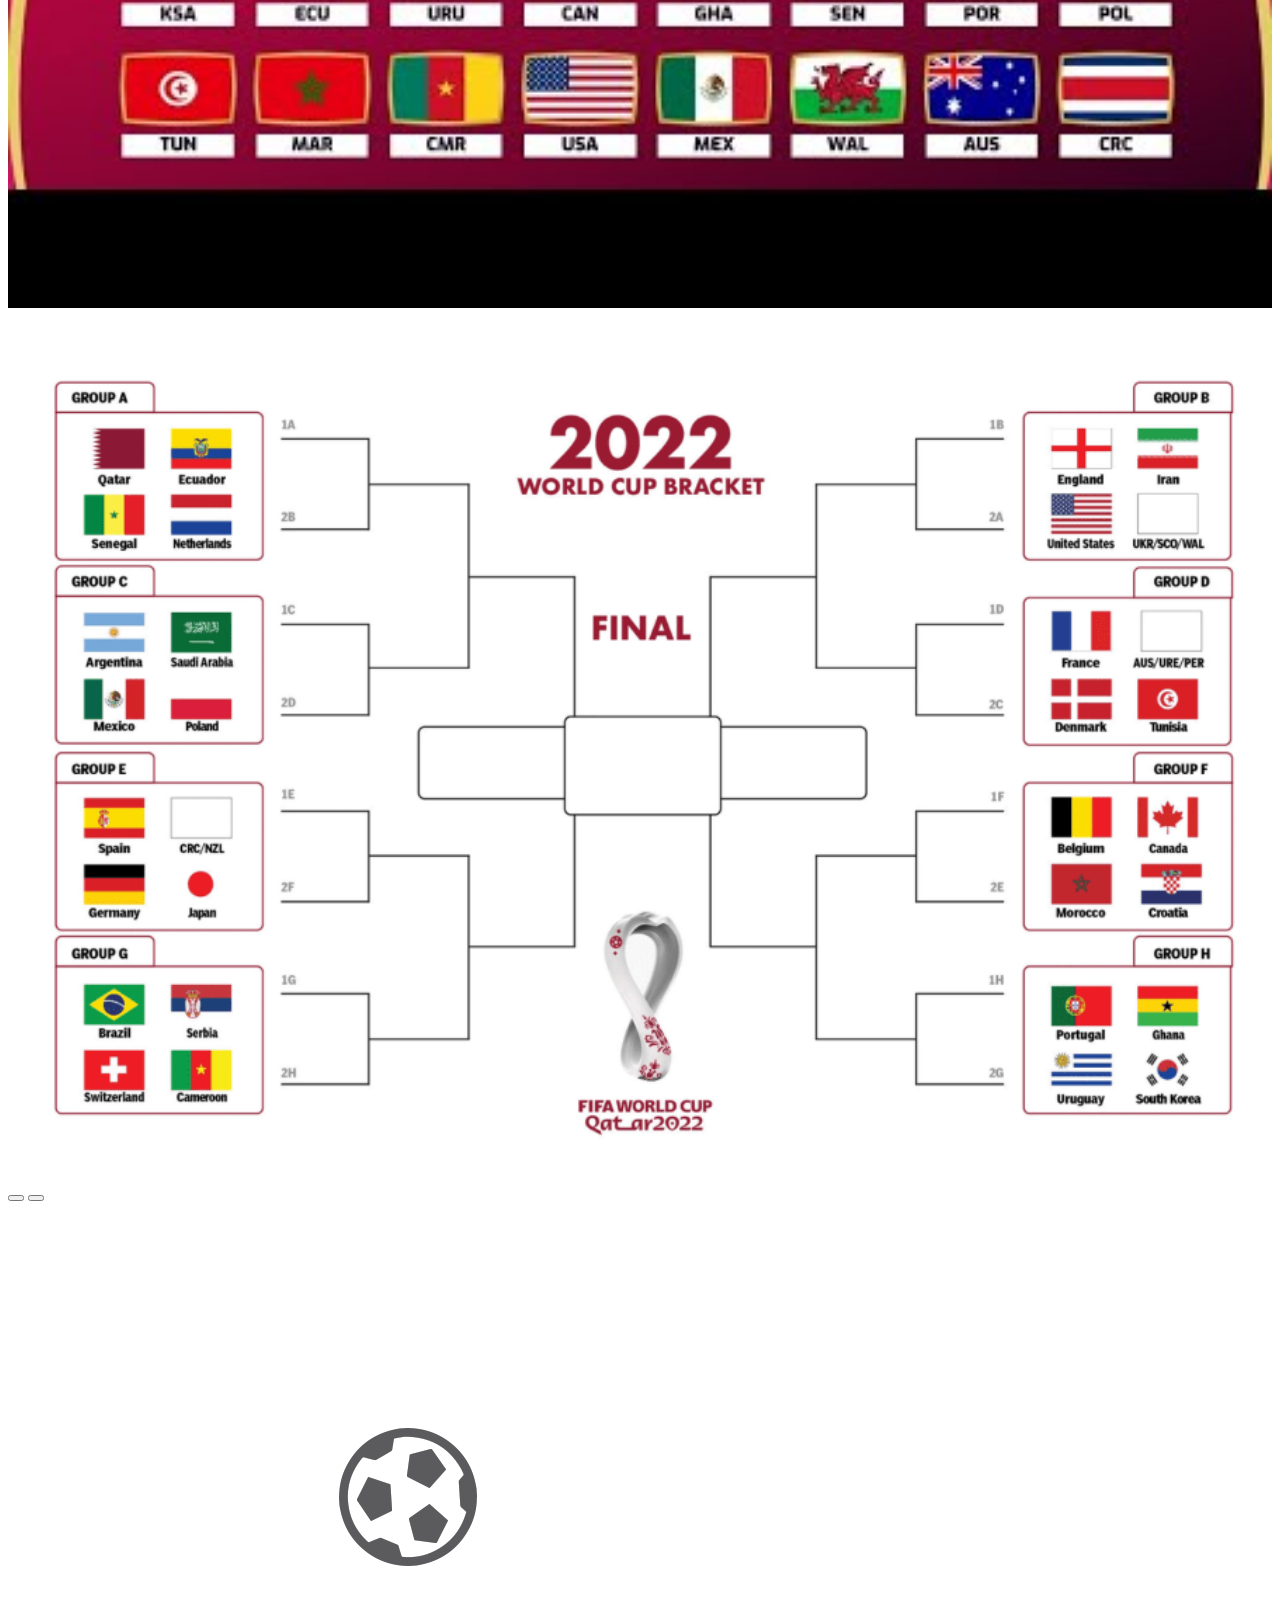
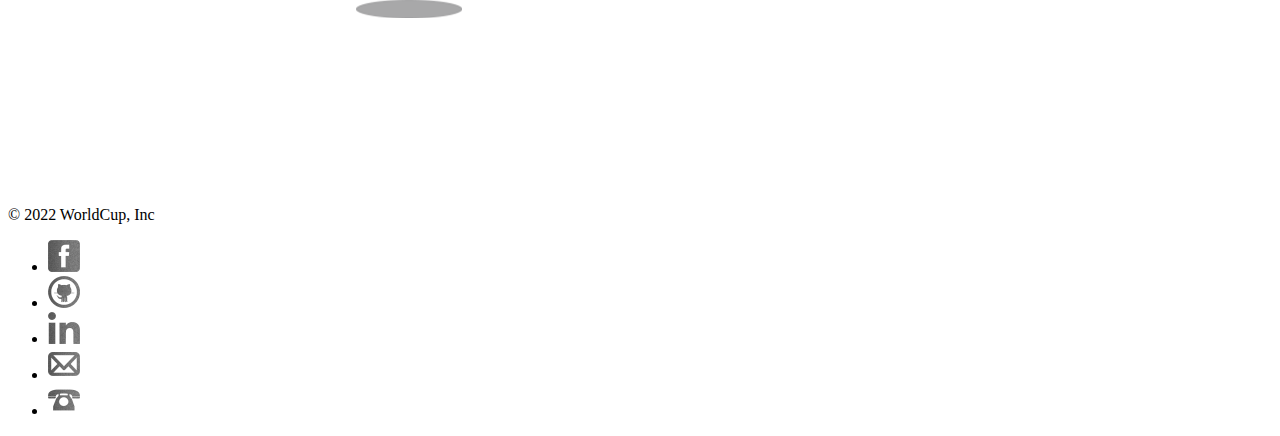
==== commit bbae5a24: "comt" ====
--- a/index.html
+++ b/index.html
@@ -19,8 +19,8 @@
     <title>Document</title>
   </head>
   <body class="">
-    <div class="container-fluid d-flex flex-column">
-      <nav class="navbar navbar-expand-md navbar-light bg-light">
+    <div class="container-fluid d-flex flex-column  bg-dark bg-opacity-25">
+      <nav class="navbar navbar-expand-md navbar-light  bg-dark bg-opacity-25">
         <div class="container-fluid">
           <a class="navbar-brand" href="index.html">WorldCup</a>
           <button
@@ -34,10 +34,12 @@
           >
             <span class="navbar-toggler-icon"></span>
           </button>
-          <div class="collapse navbar-collapse" id="navbarSupportedContent">
+          <div class="collapse navbar-collapse " id="navbarSupportedContent">
             <ul class="navbar-nav me-auto mb-2 mb-lg-0">
               <li class="nav-item">
-                <a class="nav-link active" aria-current="page" href="index.html">Home</a>
+                <a class="nav-link active" aria-current="page" href="index.html"
+                  >Home</a
+                >
               </li>
               <li class="nav-item">
                 <a class="nav-link" href="./pages/groups/groups.html">groups</a>
@@ -46,7 +48,9 @@
                 <a class="nav-link" href="./pages/agents/agents.html">Agents</a>
               </li>
               <li class="nav-item">
-                <a class="nav-link" href="./pages/statiums/stadium.html">stadiums</a>
+                <a class="nav-link" href="./pages/statiums/stadium.html"
+                  >stadiums</a
+                >
               </li>
               <li class="nav-item">
                 <a class="nav-link" href="./pages/live/live.html">live</a>
@@ -55,6 +59,17 @@
           </div>
         </div>
       </nav>
+      <div
+        class="container-fluid row p-2 justify-content-center"
+        id="mainPhoto"
+      >
+        <div class="container">
+          <div
+            class="col-12 "
+            id="myTimer"
+          ></div>
+        </div>
+      </div>
       <div id="myCarusel" class="carousel slide" data-bs-ride="carousel">
         <div class="carousel-indicators">
           <button
@@ -149,88 +164,68 @@
           <span class="carousel-control-next-icon"></span>
         </button>
       </div>
-      <div
-        class="container-fluid row p-2 justify-content-center"
-        id="mainPhoto"
-      >
-        <div class="col-12 bg-success bg-opacity-25 bg-gradient" id="myTimer">
-       
-        </div>
-      </div>
-
+      
     </div>
     <div class="container-fluid  mt-2 mb-2" id="mainBox">
-      <div class="container">
-         <div class="col-12 g-1">
-        <h3>latest</h3>
-        <div class="row">
-          <div
-            class="col-6 border border-dark bg-success bg-opacity-25 bg-gradient"
-          >
-          <div class="col d-flex">
-            
-            <p class="">
+        
+        <div class=" d-flex justify-content-between " id="paragOne"><img class="image-fluid h-50" src="images/loading_gif.jpg" id="loadGif" alt=""></div>
+         
           
-                Lorem ipsum dolor sit amet, consectetur adipisicing elit. Ad
-                dignissimos aliquid quibusdam quod debitis eaque at labore
-                veritatis non error saepe, voluptatum eos aperiam veniam,
-            
-              </p>
-              <img class="col-6
-              " src="images/groups.png" alt="">
-            </div>
-            <div class="col"></div>
-          </div>
-          <div
-            class="col-6 border border-dark bg-success bg-opacity-25 bg-gradient"
-          >
-            article2
-          </div>
-        </div>
-        <div class="col-12 g-1 mt-2">
-          <h3>news</h3>
-          <div class="row bg-success bg-opacity-25">
-            <div
-              class="col-6 border border-dark bg-success bg-opacity-25 bg-gradient"
-            >
-              article3
-            </div>
-            <div
-              class="col-6 border border-dark bg-success bg-opacity-25 bg-gradient"
-            >
-              article4
-            </div>
-          </div>
-        </div>
-        <div class="col-12 mt-2">
-          <div class="row bg-success bg-opacity-25 border border-dark"><h3>Qatar</h3></div>
-        </div>
-        <div class="col-12 mt-2">
-          <div class="row bg-success bg-opacity-25 border border-dark">
-            <h3>Covid-19 status</h3>
-          </div>
-        </div>
-        <div class="col-12 mt-2">
-          <div class="row bg-success bg-opacity-25 border border-dark">
-            <h3>contact one of our Agents</h3>
-          </div>
-        </div>
-      </div>
-      </div>
+          
+          
+        
      
     </div>
-    <div class="container" >
-      <footer class="d-flex flex-wrap justify-content-between align-items-center py-3 my-4 border-top">
-        <div class="col-md-4 d-flex align-items-center">
+    <div class="container">
+      <footer
+        class="d-flex flex-wrap justify-content-between align-items-center py-3 my-4 border-top"
+      >
+        <div class="col-md-4 d-flex  align-items-center">
           <span class="text-muted">© 2022 WorldCup, Inc</span>
         </div>
-    
         <ul class="nav col-md-4 justify-content-end list-unstyled d-flex">
-          <li class="ms-3"><a class="text-muted" href="https://www.facebook.com/lior.aytegev"><img src="images/social_media/facebook-3-32.png" class="img-fluid" alt=""></a></li>
-          <li class="ms-3"><a class="text-muted" href="https://github.com/Lior2911"><img src="images/social_media/github-10-32.png" class="img-fluid" alt=""></a></li>
-          <li class="ms-3"><a class="text-muted" href="https://www.linkedin.com/in/lior-aytegev-703a60235/"><img src="images/social_media/linkedin-32.png" class="img-fluid" alt=""></a></li>
-          <li class="ms-3"><a class="text-muted" href="mailto:aytegev1@gmail.com"><img src="images/social_media/mail-32.png" class="img-fluid" alt=""></a></li>
-          <li class="ms-3"><a class="text-muted" href="telto:0523278300"><img src="images/social_media/phone-46-32.png" class="img-fluid" alt=""></a></li>
+          <li class="ms-3">
+            <a class="text-muted" href="https://www.facebook.com/lior.aytegev"
+              ><img
+                src="images/social_media/facebook-3-32.png"
+                class="img-fluid"
+                alt=""
+            /></a>
+          </li>
+          <li class="ms-3">
+            <a class="text-muted" href="https://github.com/Lior2911"
+              ><img
+                src="images/social_media/github-10-32.png"
+                class="img-fluid"
+                alt=""
+            /></a>
+          </li>
+          <li class="ms-3">
+            <a
+              class="text-muted"
+              href="https://www.linkedin.com/in/lior-aytegev-703a60235/"
+              ><img
+                src="images/social_media/linkedin-32.png"
+                class="img-fluid"
+                alt=""
+            /></a>
+          </li>
+          <li class="ms-3">
+            <a class="text-muted" href="mailto:aytegev1@gmail.com"
+              ><img
+                src="images/social_media/mail-32.png"
+                class="img-fluid"
+                alt=""
+            /></a>
+          </li>
+          <li class="ms-3">
+            <a class="text-muted" href="telto:0523278300"
+              ><img
+                src="images/social_media/phone-46-32.png"
+                class="img-fluid"
+                alt=""
+            /></a>
+          </li>
         </ul>
       </footer>
     </div>
@@ -238,4 +233,3 @@
     <script src="pages/main/article.js"></script>
   </body>
 </html>
-
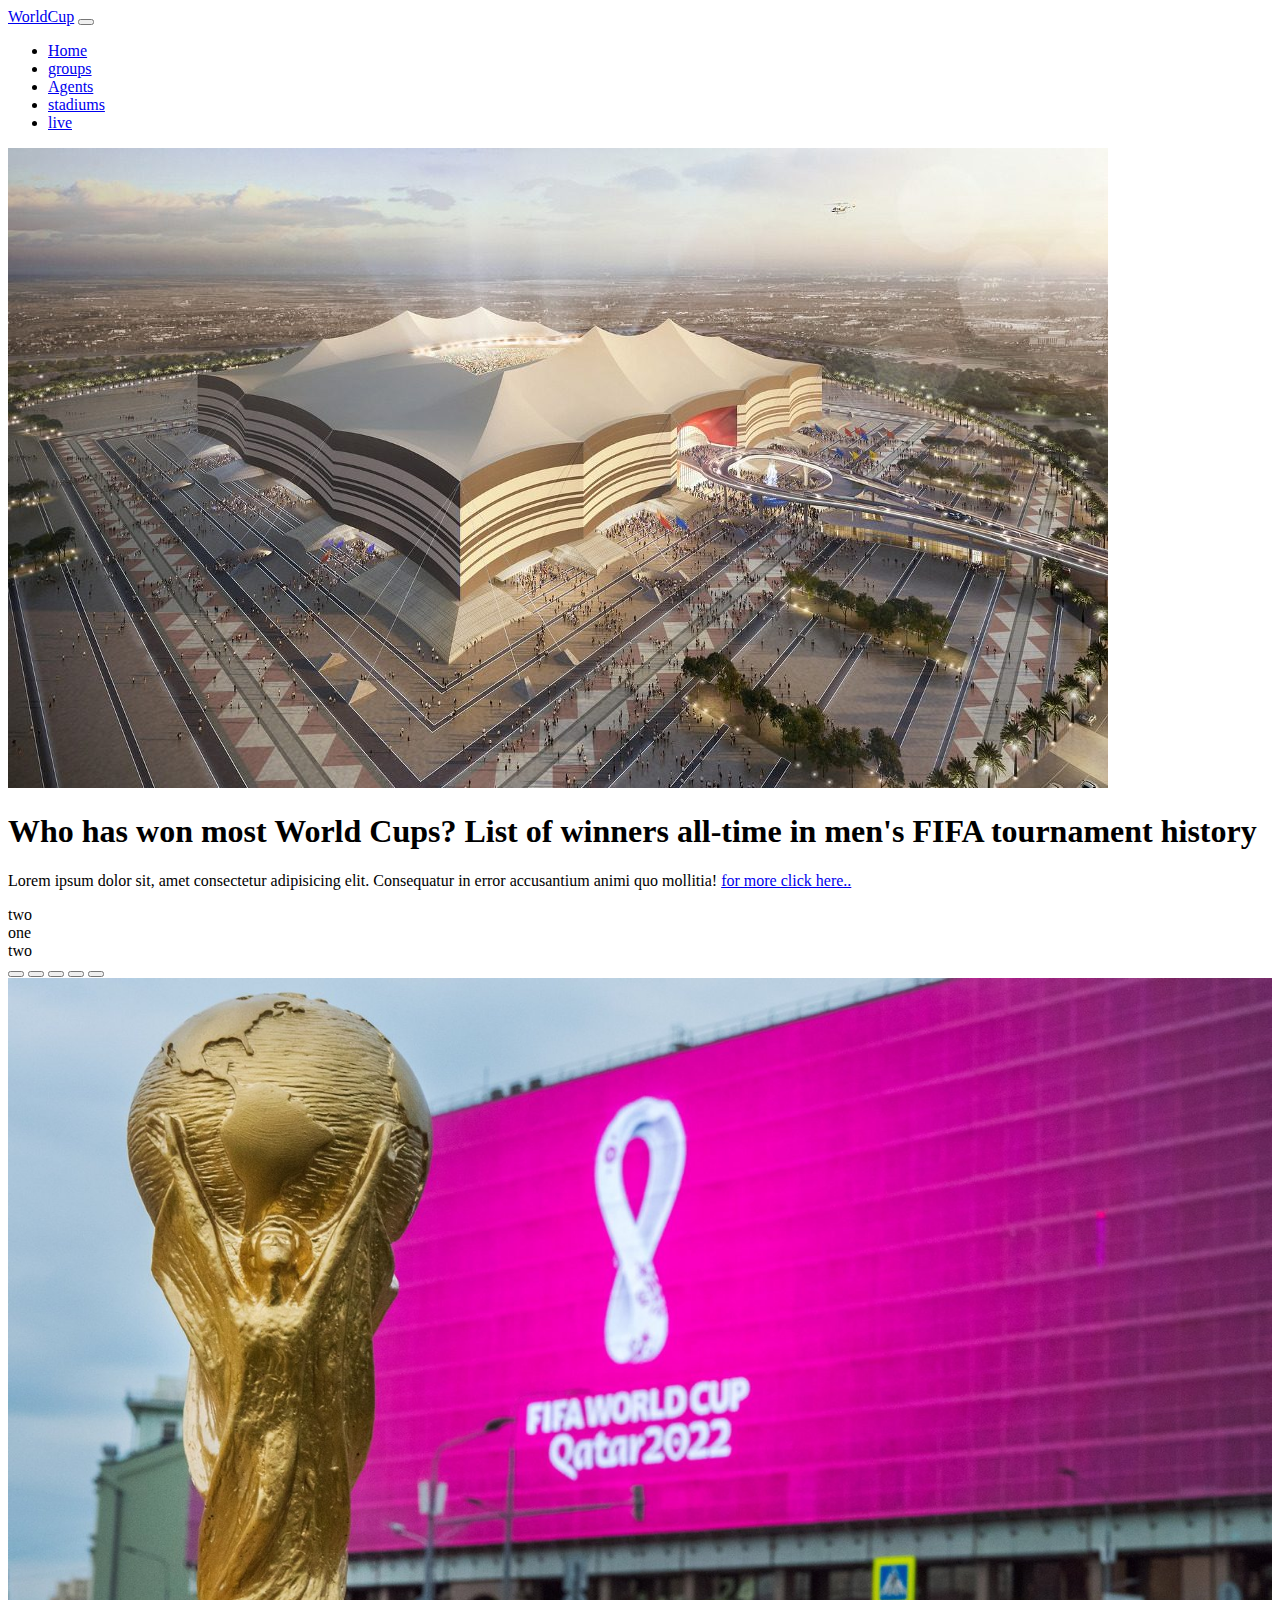
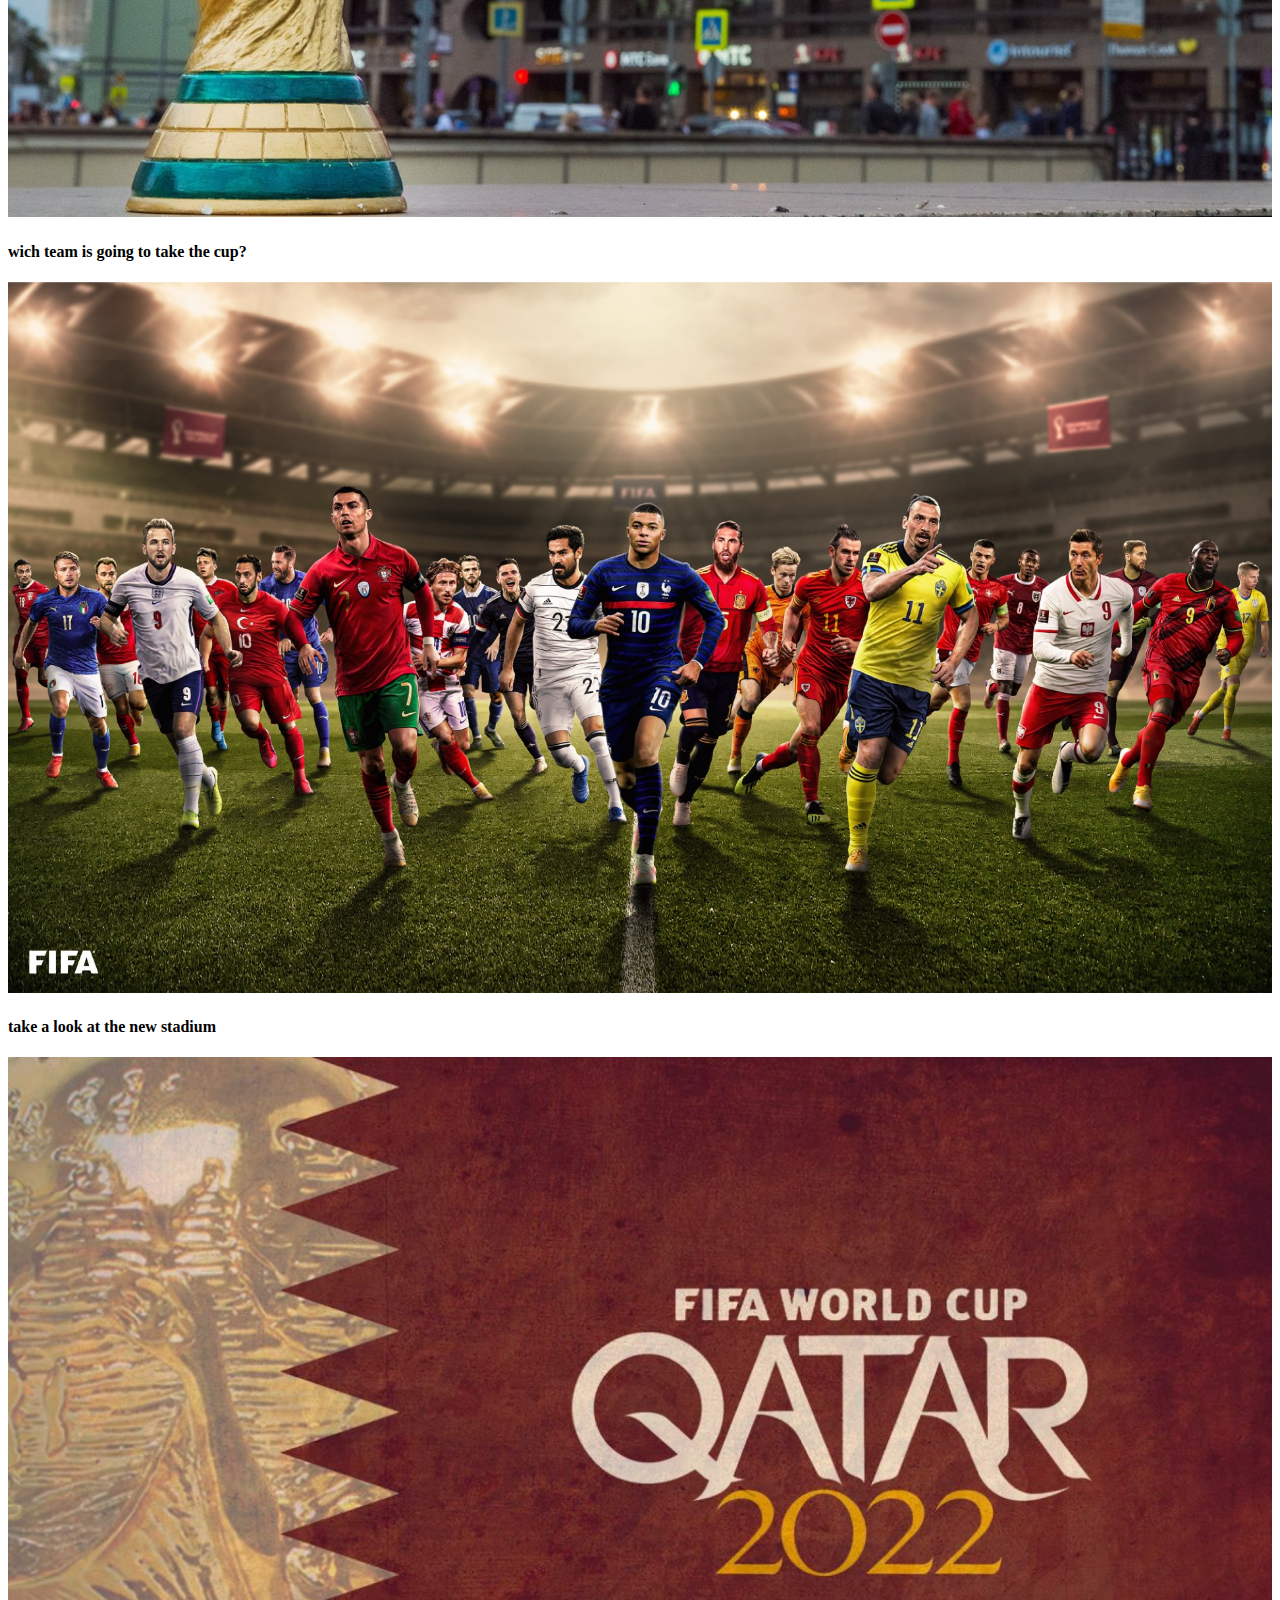
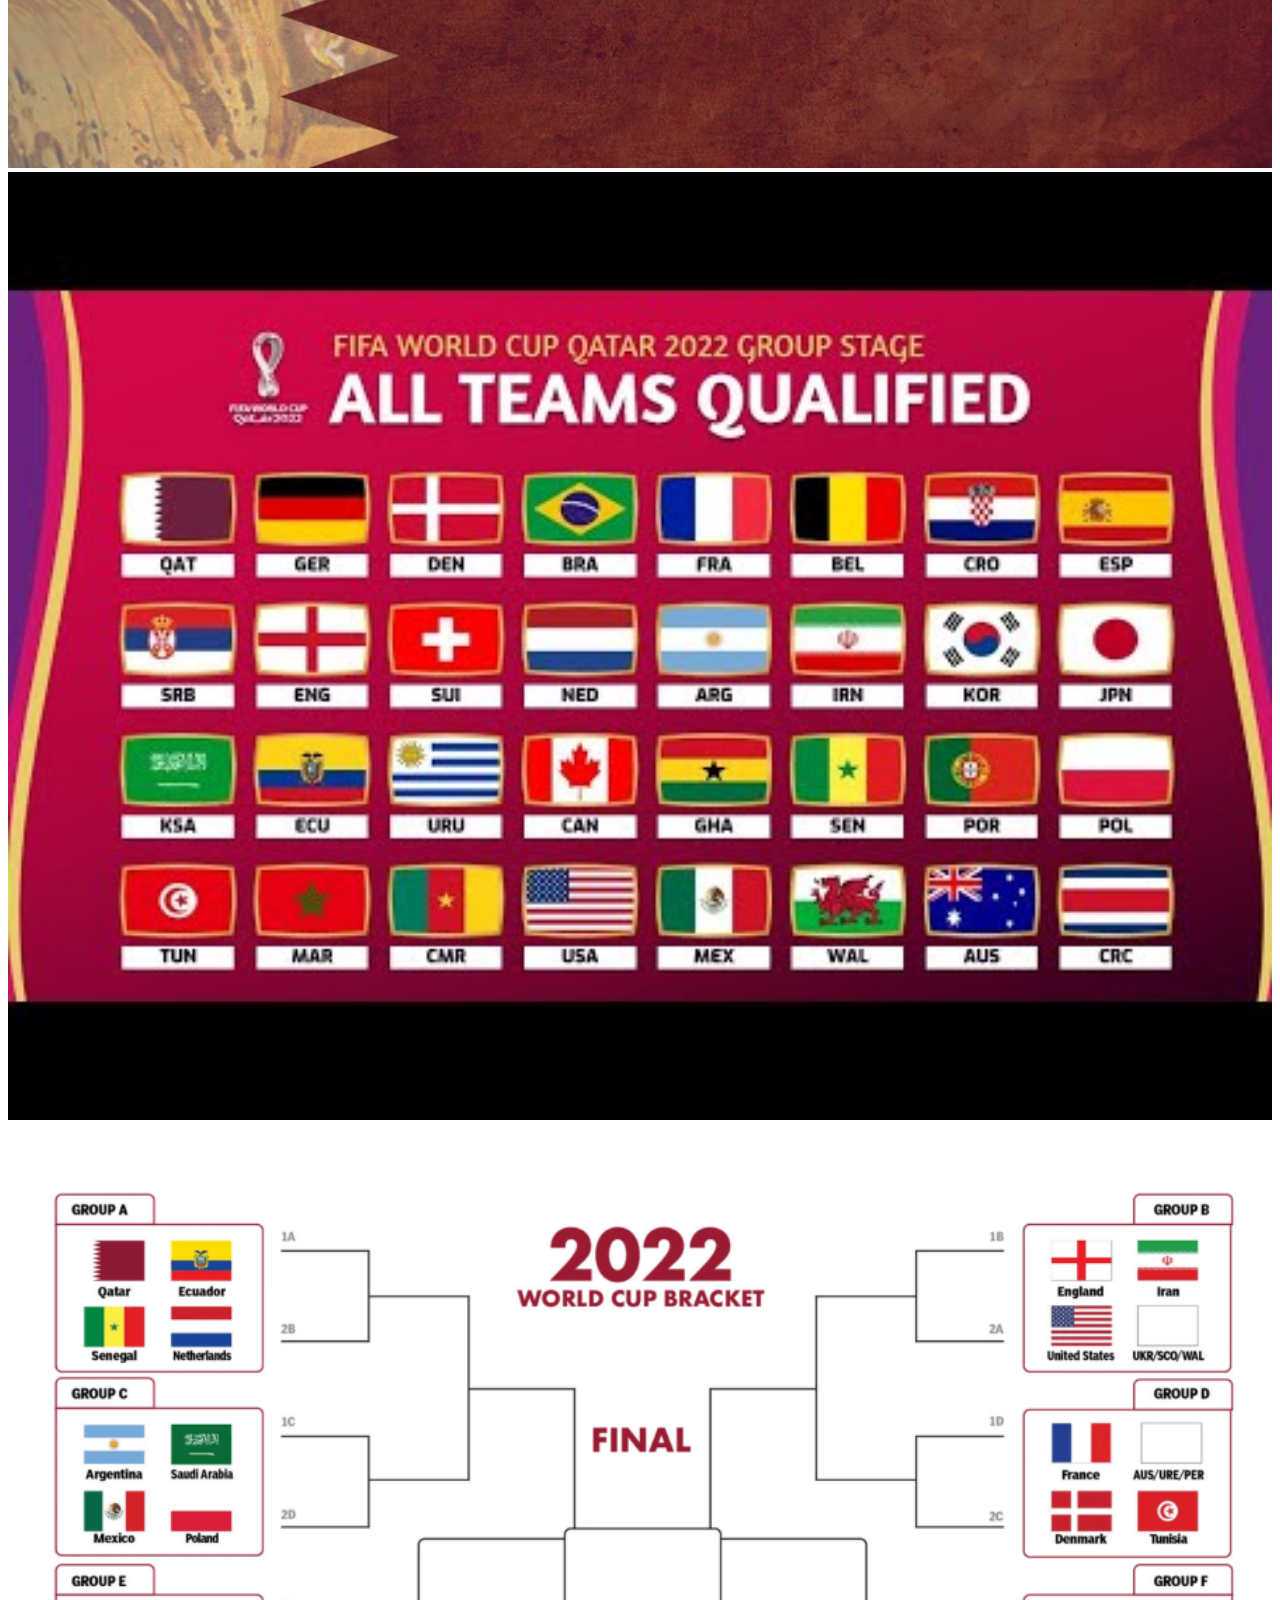
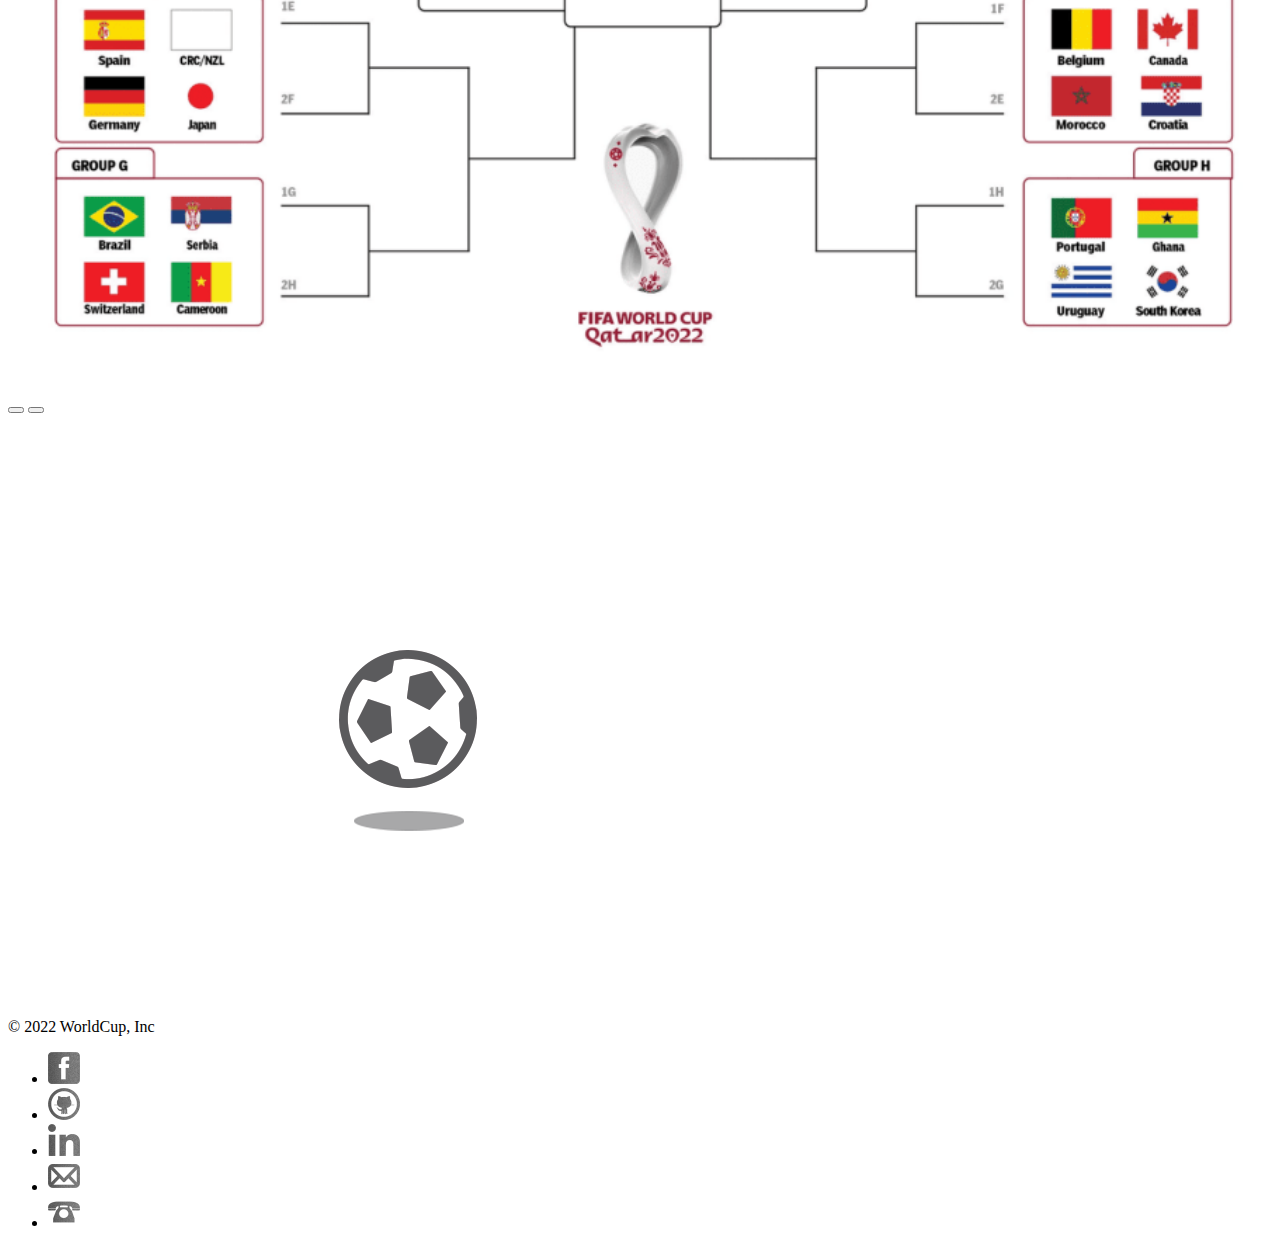
==== commit bf05d79f: "commit1" ====
--- a/index.html
+++ b/index.html
@@ -59,6 +59,24 @@
           </div>
         </div>
       </nav>
+      <div class="container-fluid">
+        <div class="row-cols-2 d-flex flex-wrap justify-content-evenly mb-2">
+          <div class="col-5 bg-dark bg-opacity-25 p-2">
+            <div><img src="/images/albayt_top.jpg" class="img-fluid" alt=""></div>
+            <h1>Who has won most World Cups? List of winners all-time in men's FIFA tournament history</h1>
+            <p>
+              Lorem ipsum dolor sit, amet consectetur adipisicing elit.
+              Consequatur in error accusantium animi quo mollitia!
+              <a href="#">for more click here..</a>
+            </p>
+          </div>
+          <div class="col-5 bg-danger">two</div>
+        </div>
+        <div class="row-cols-2 d-flex flex-wrap justify-content-evenly mb-2">
+          <div class="col-5 bg-danger">one</div>
+          <div class="col-5 bg-danger">two</div>
+        </div>
+      </div>
       <div
         class="container-fluid row p-2 justify-content-center"
         id="mainPhoto"
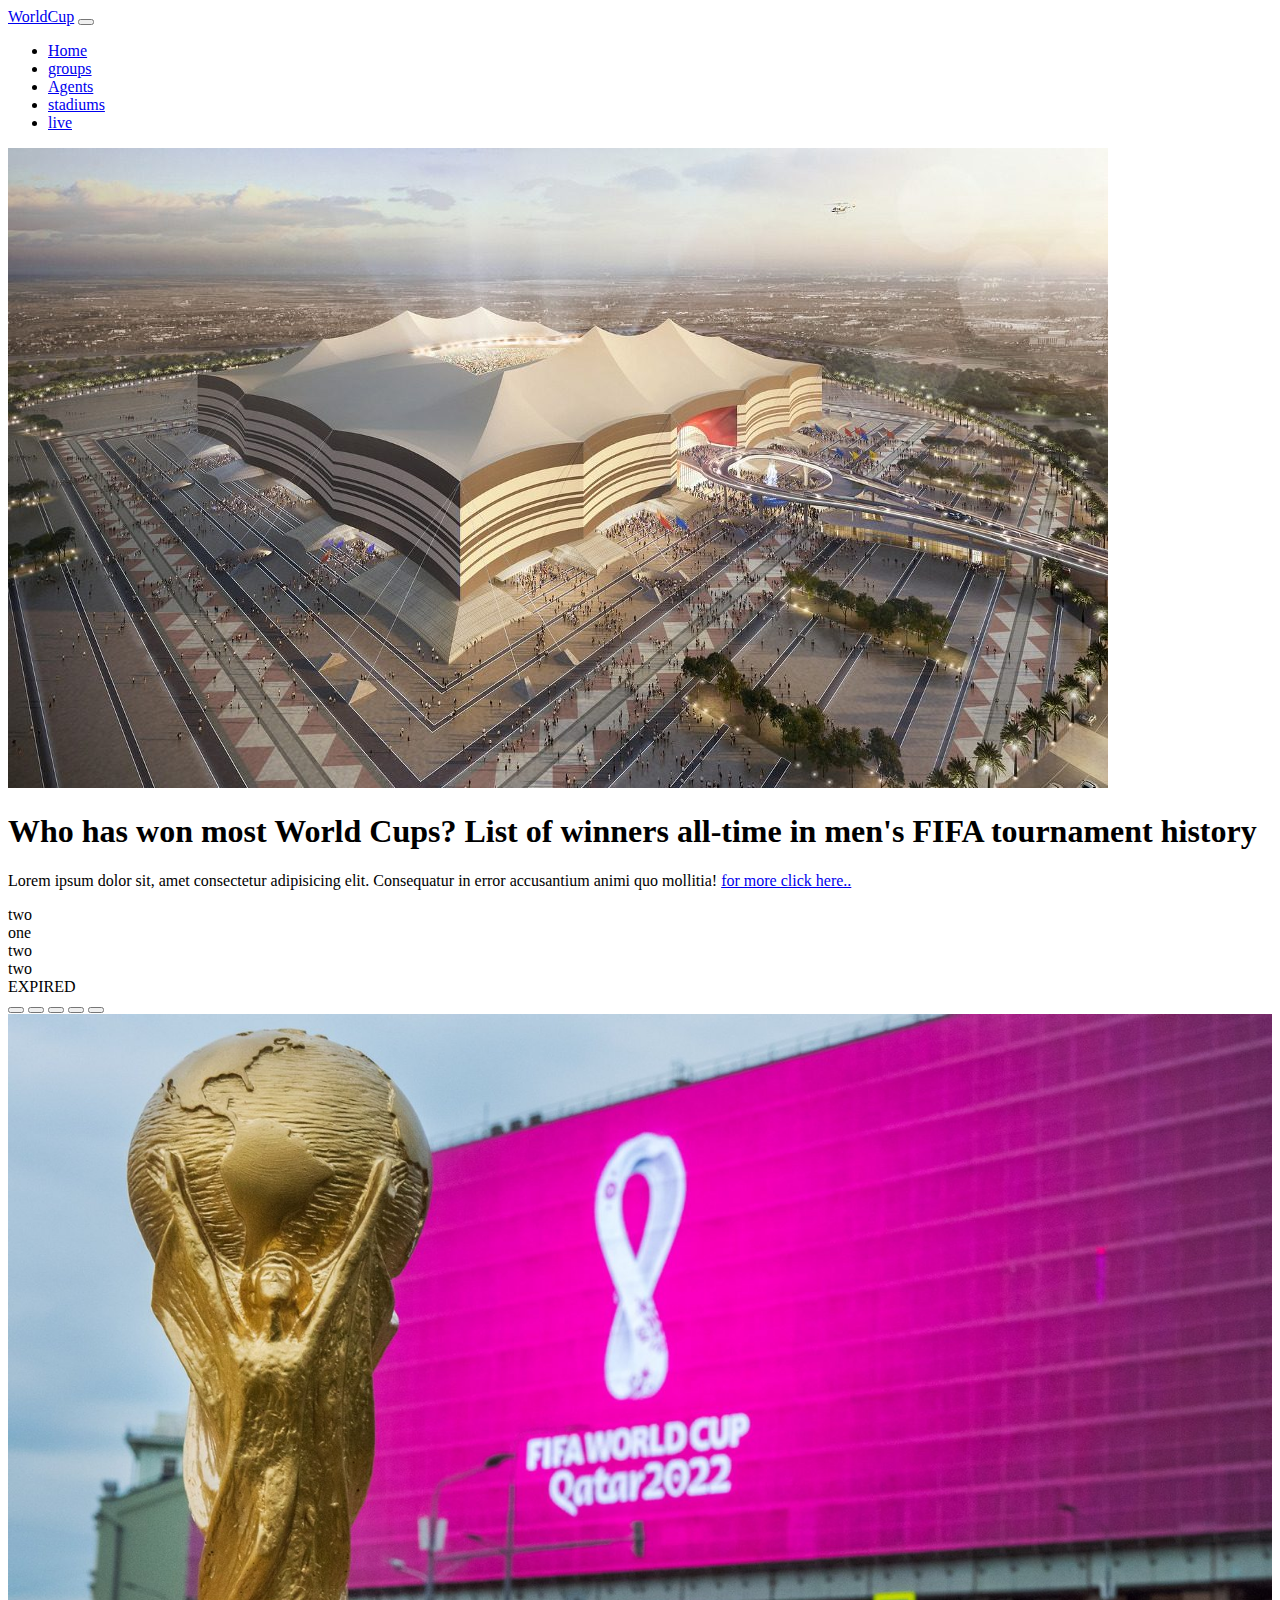
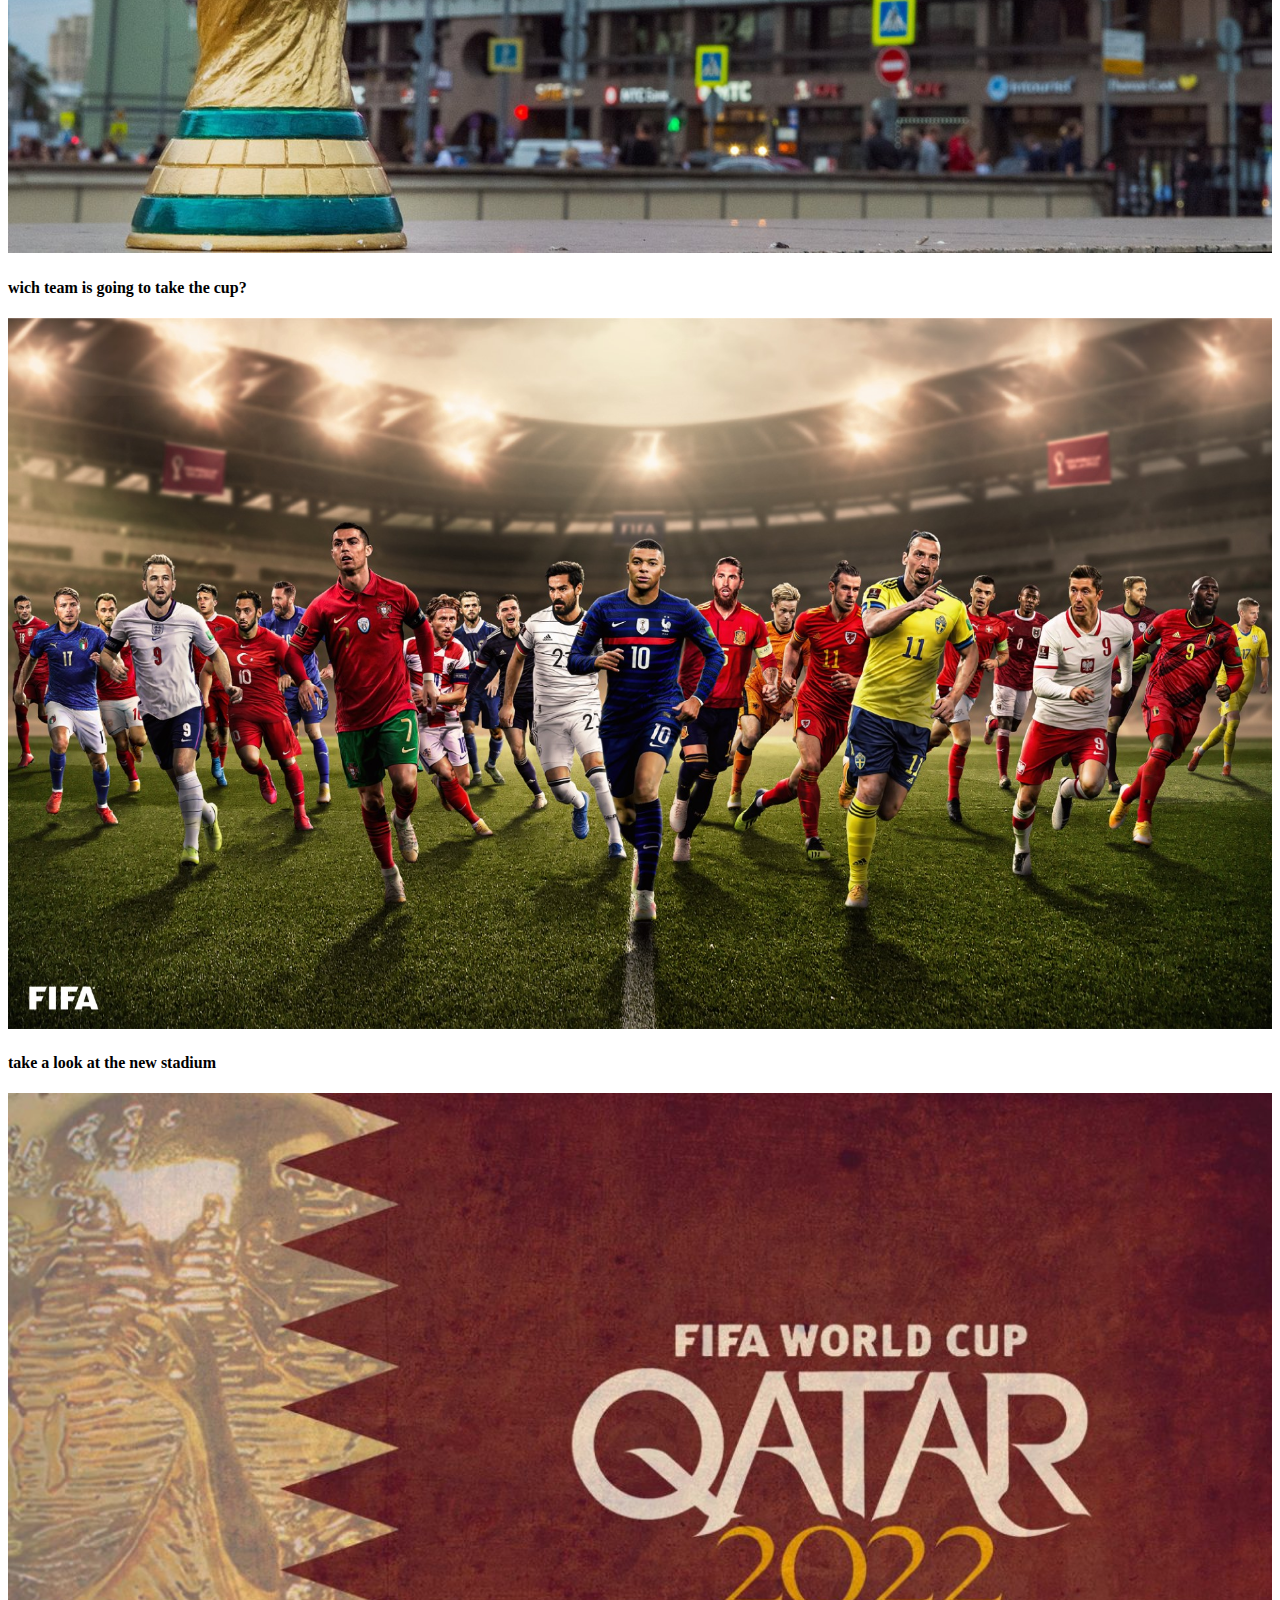
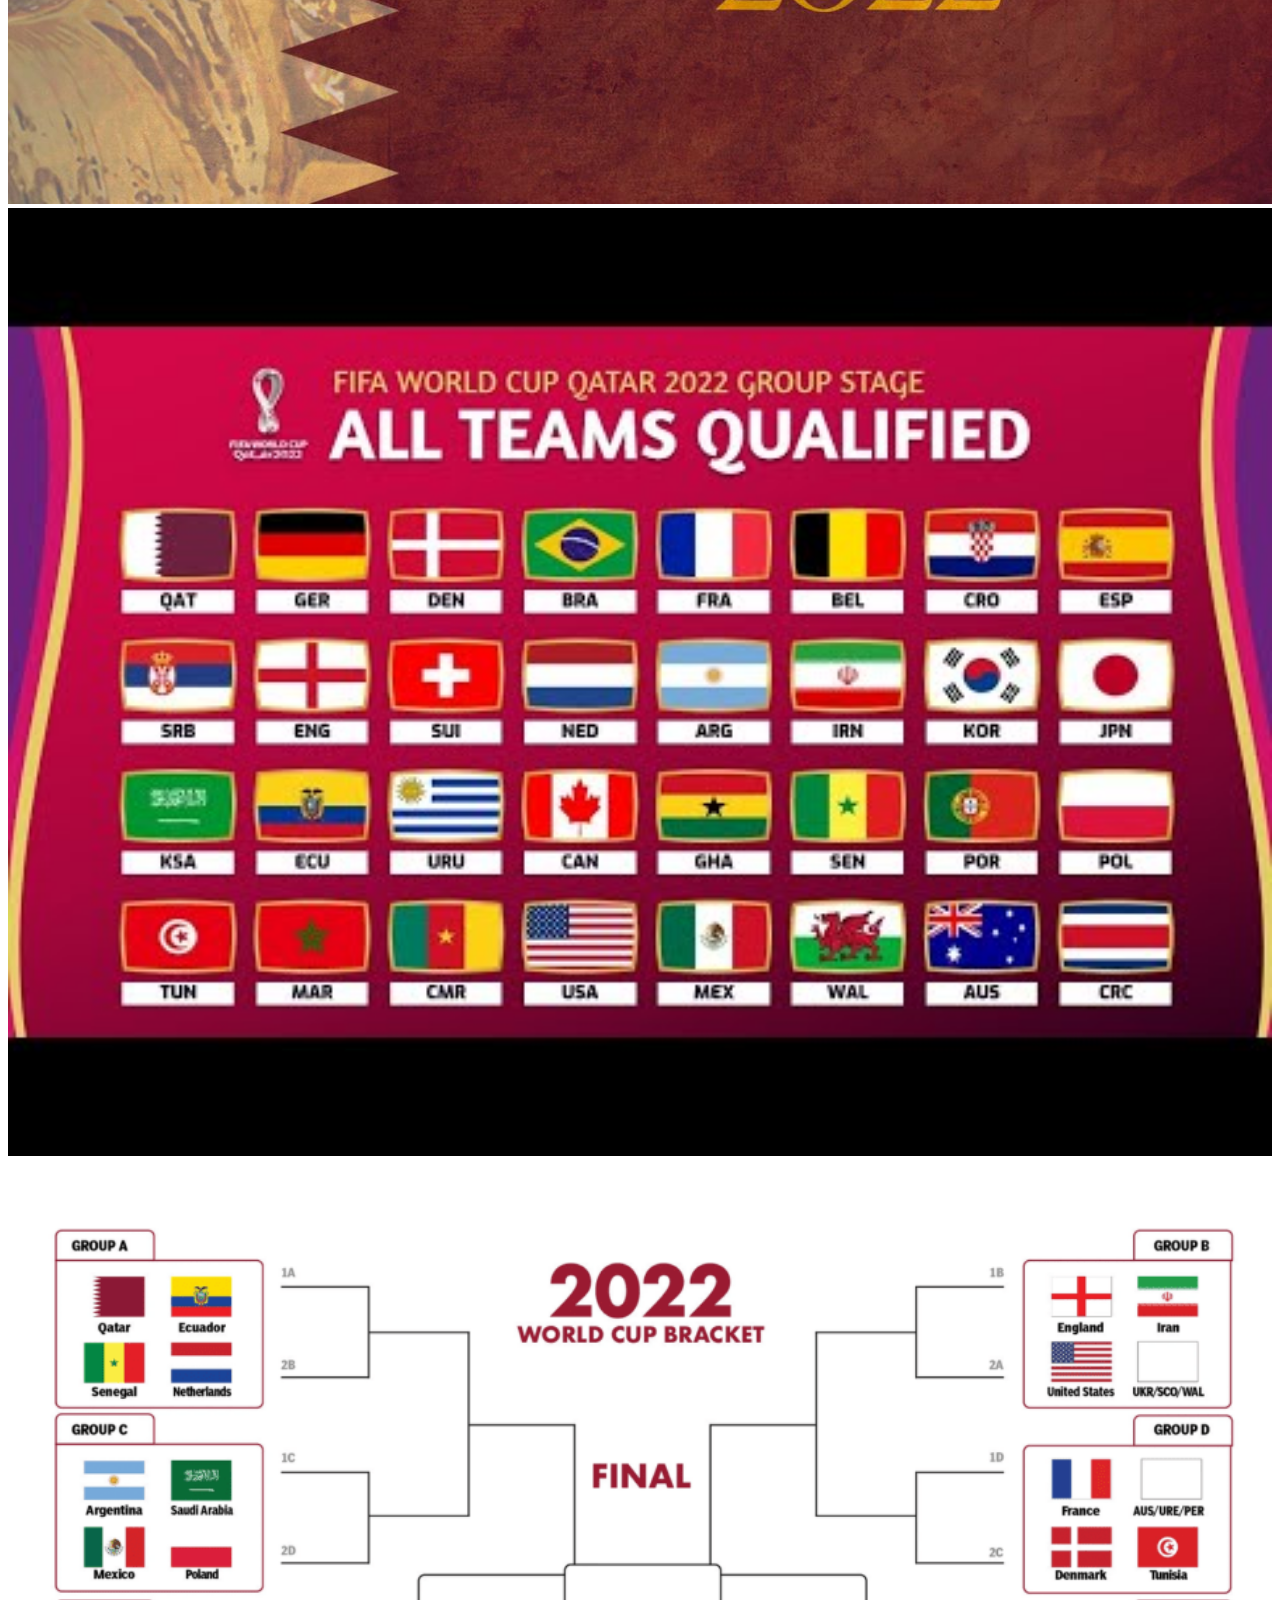
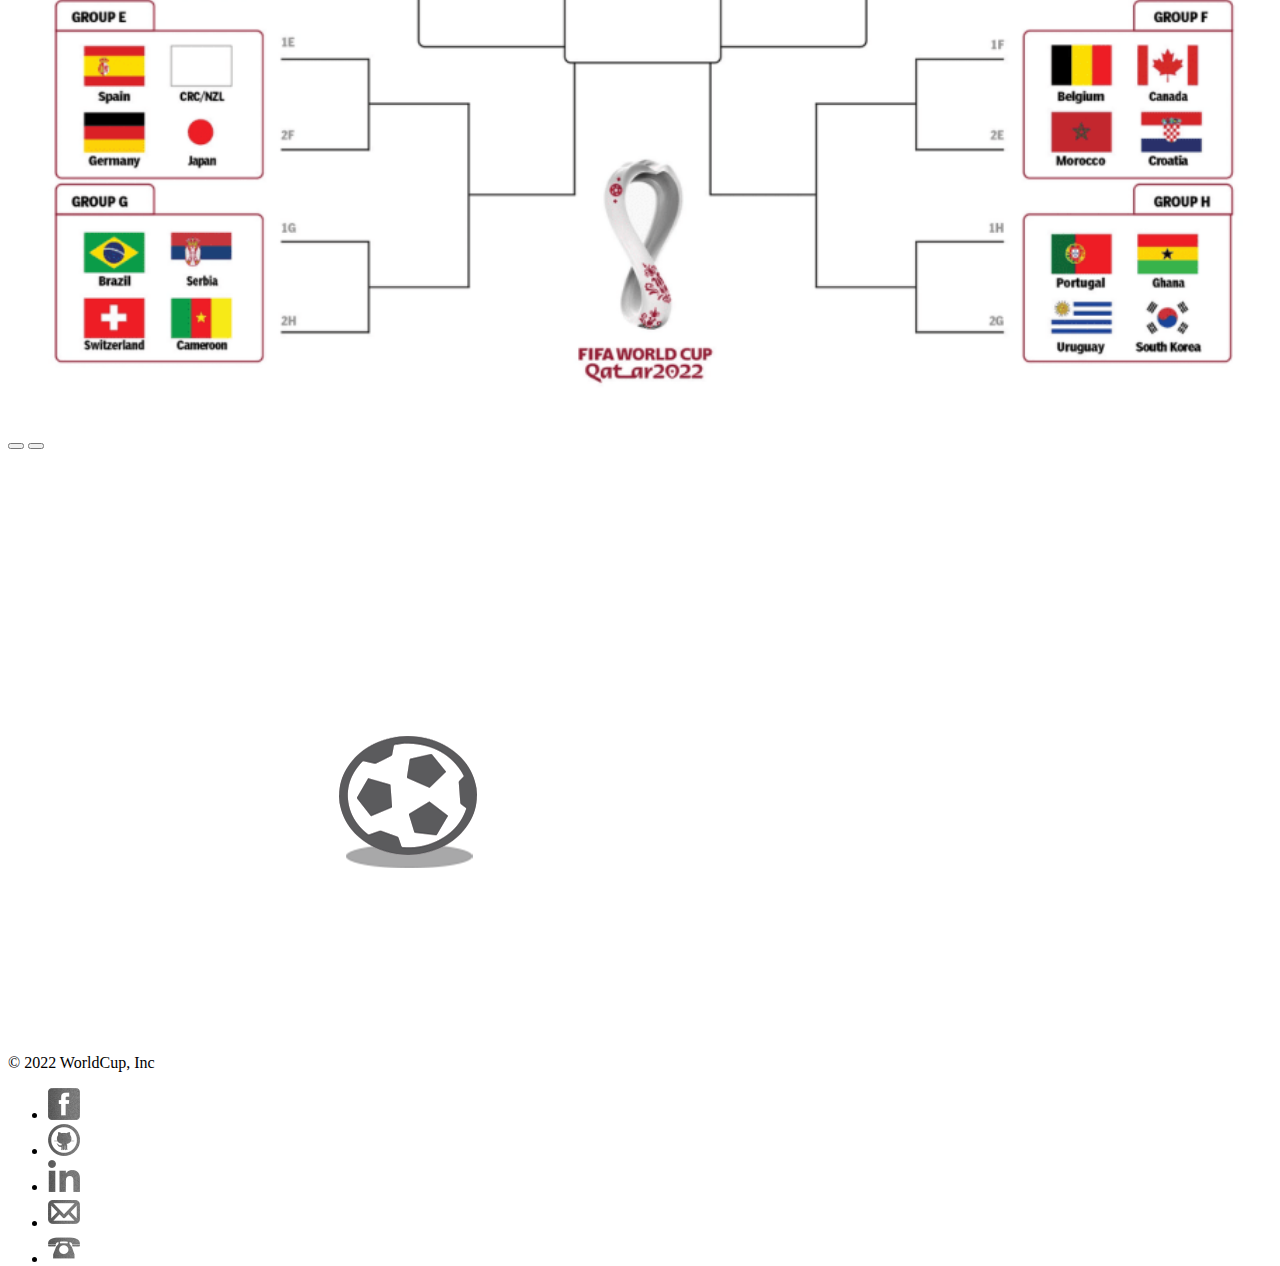
==== commit 1c2dd146: "qwe" ====
--- a/index.html
+++ b/index.html
@@ -60,8 +60,8 @@
         </div>
       </nav>
       <div class="container-fluid">
-        <div class="row-cols-2 d-flex flex-wrap justify-content-evenly mb-2">
-          <div class="col-5 bg-dark bg-opacity-25 p-2">
+        <div class="row-cols-1 d-flex flex-wrap justify-content-evenly mb-2">
+          <div class="col-md-5 col-sm-12 bg-dark bg-opacity-25 p-2">
             <div><img src="/images/albayt_top.jpg" class="img-fluid" alt=""></div>
             <h1>Who has won most World Cups? List of winners all-time in men's FIFA tournament history</h1>
             <p>
@@ -70,11 +70,12 @@
               <a href="#">for more click here..</a>
             </p>
           </div>
-          <div class="col-5 bg-danger">two</div>
         </div>
         <div class="row-cols-2 d-flex flex-wrap justify-content-evenly mb-2">
-          <div class="col-5 bg-danger">one</div>
-          <div class="col-5 bg-danger">two</div>
+          <div class="col-md-5 col-sm-12 bg-danger">two</div>
+          <div class="col-md-5 col-sm-12 bg-danger">one</div>
+          <div class="col-md-5 col-sm-12 bg-danger">two</div>
+          <div class="col-md-5 col-sm-12 bg-danger">two</div>
         </div>
       </div>
       <div
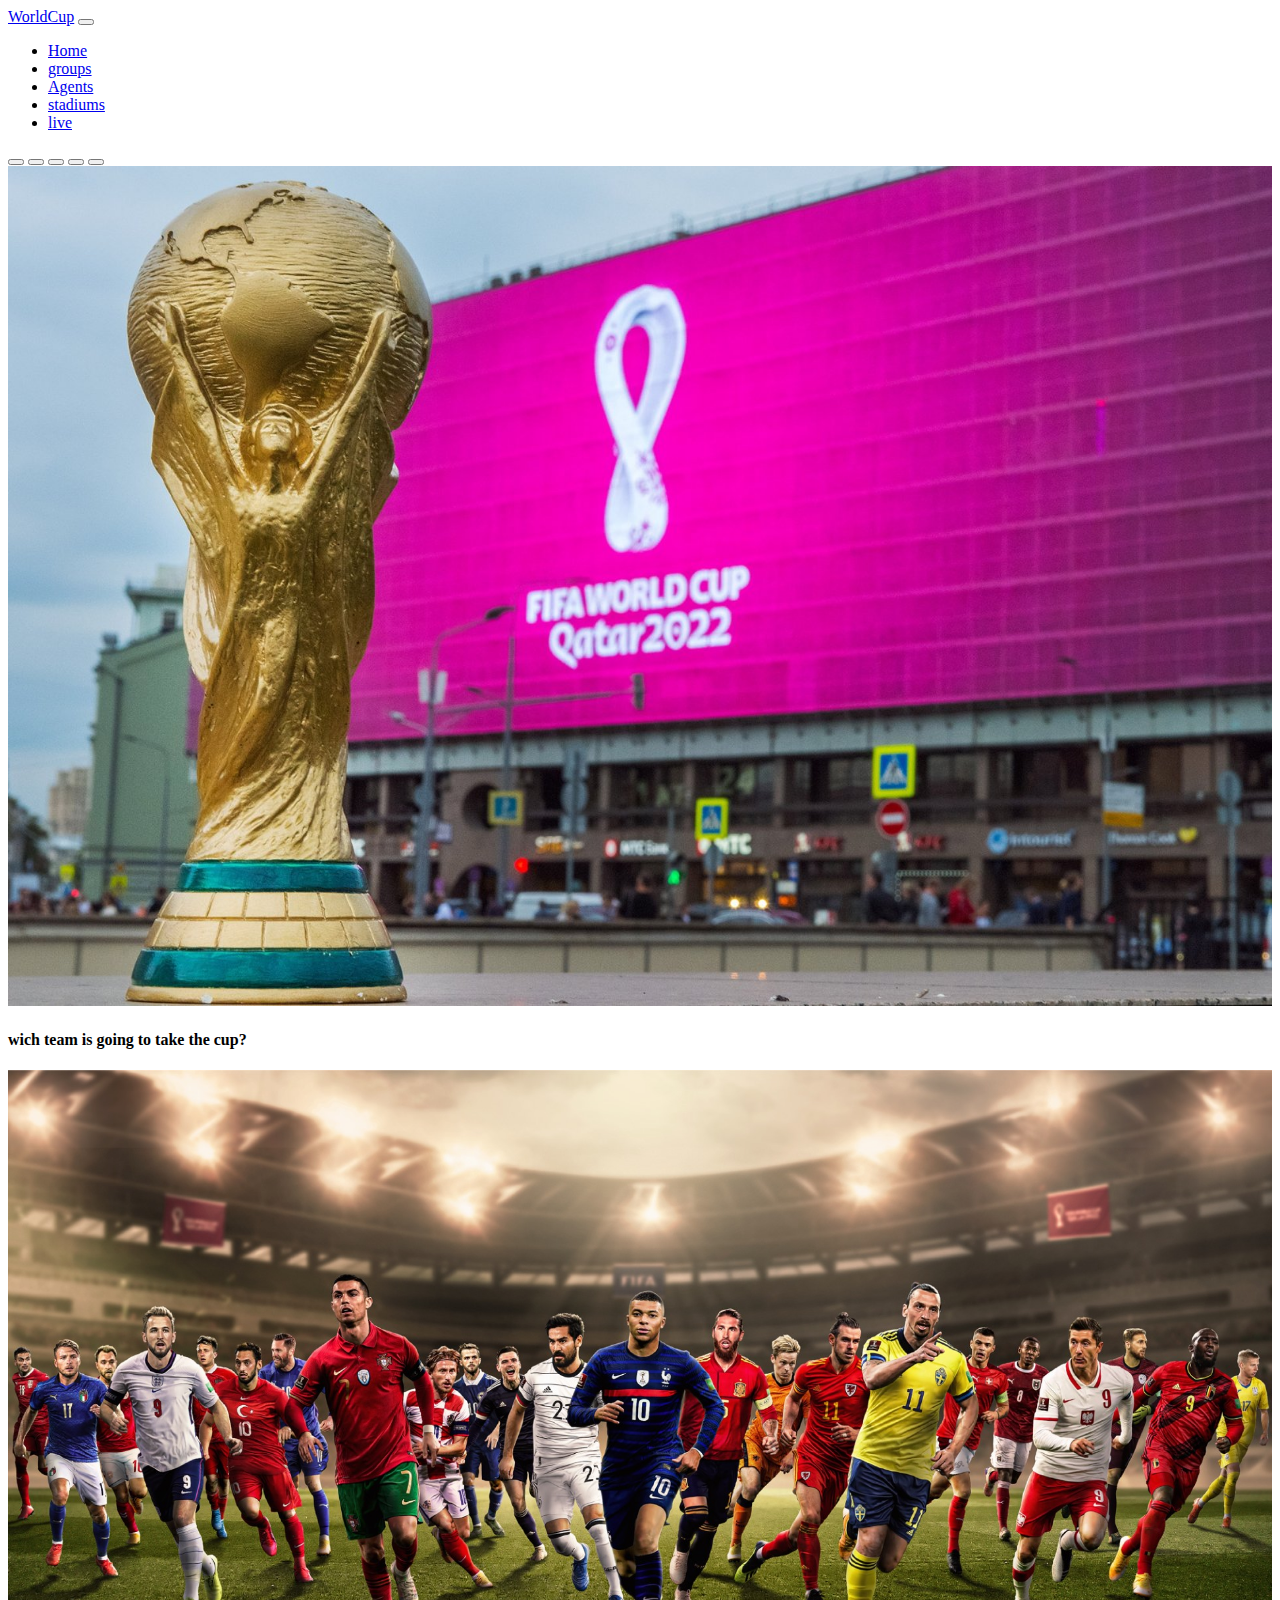
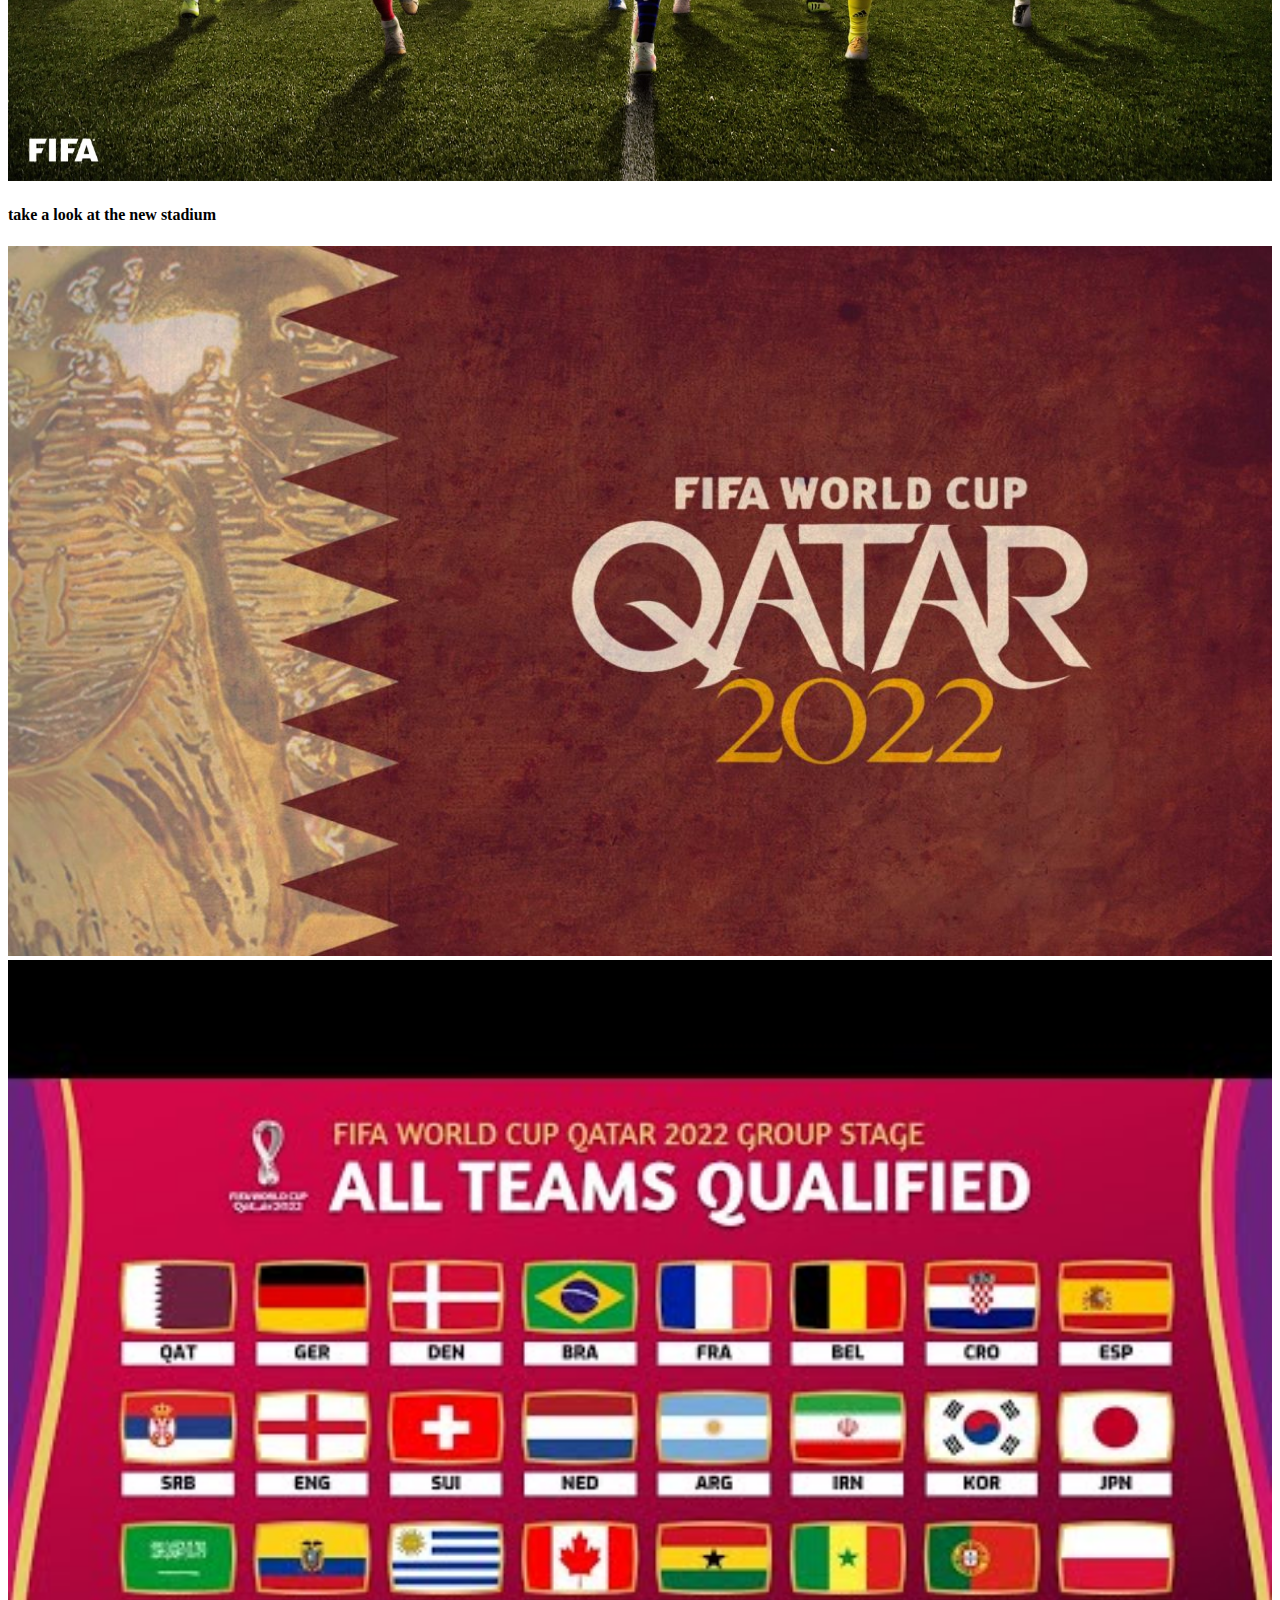
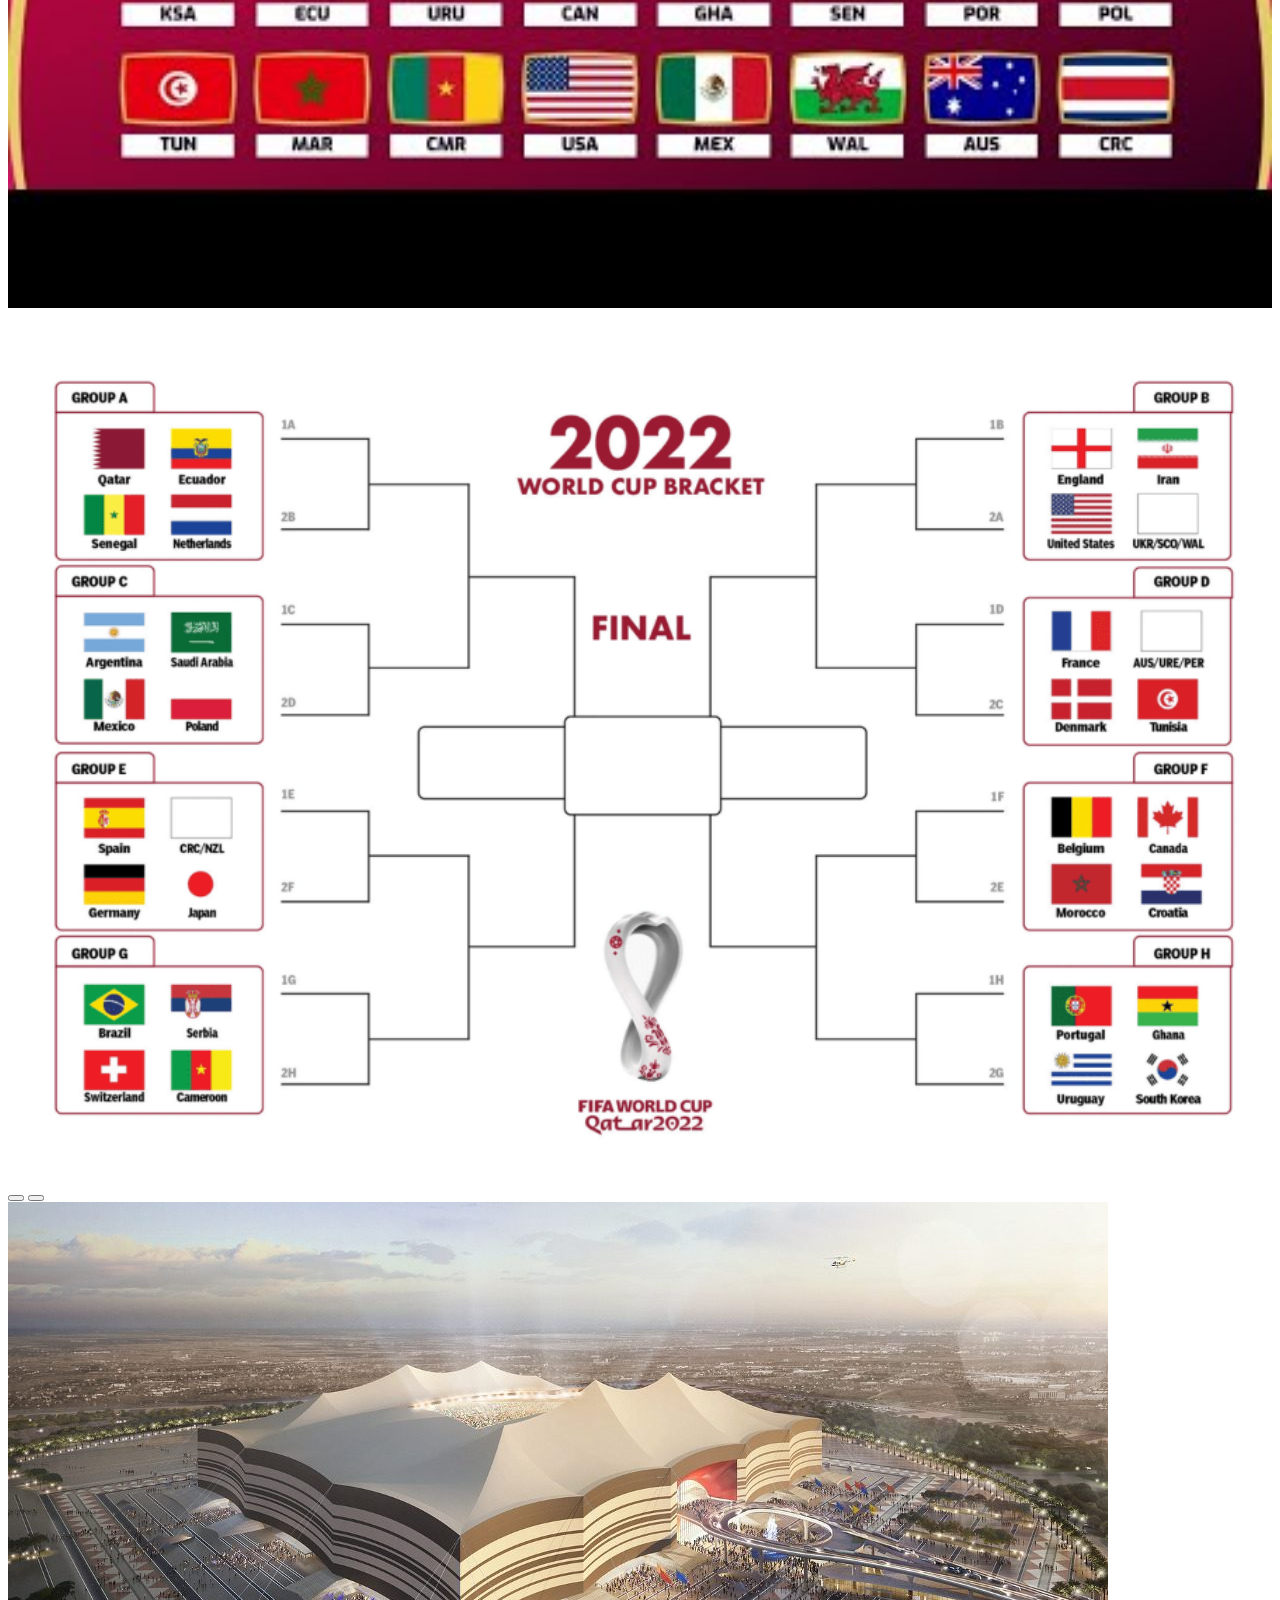
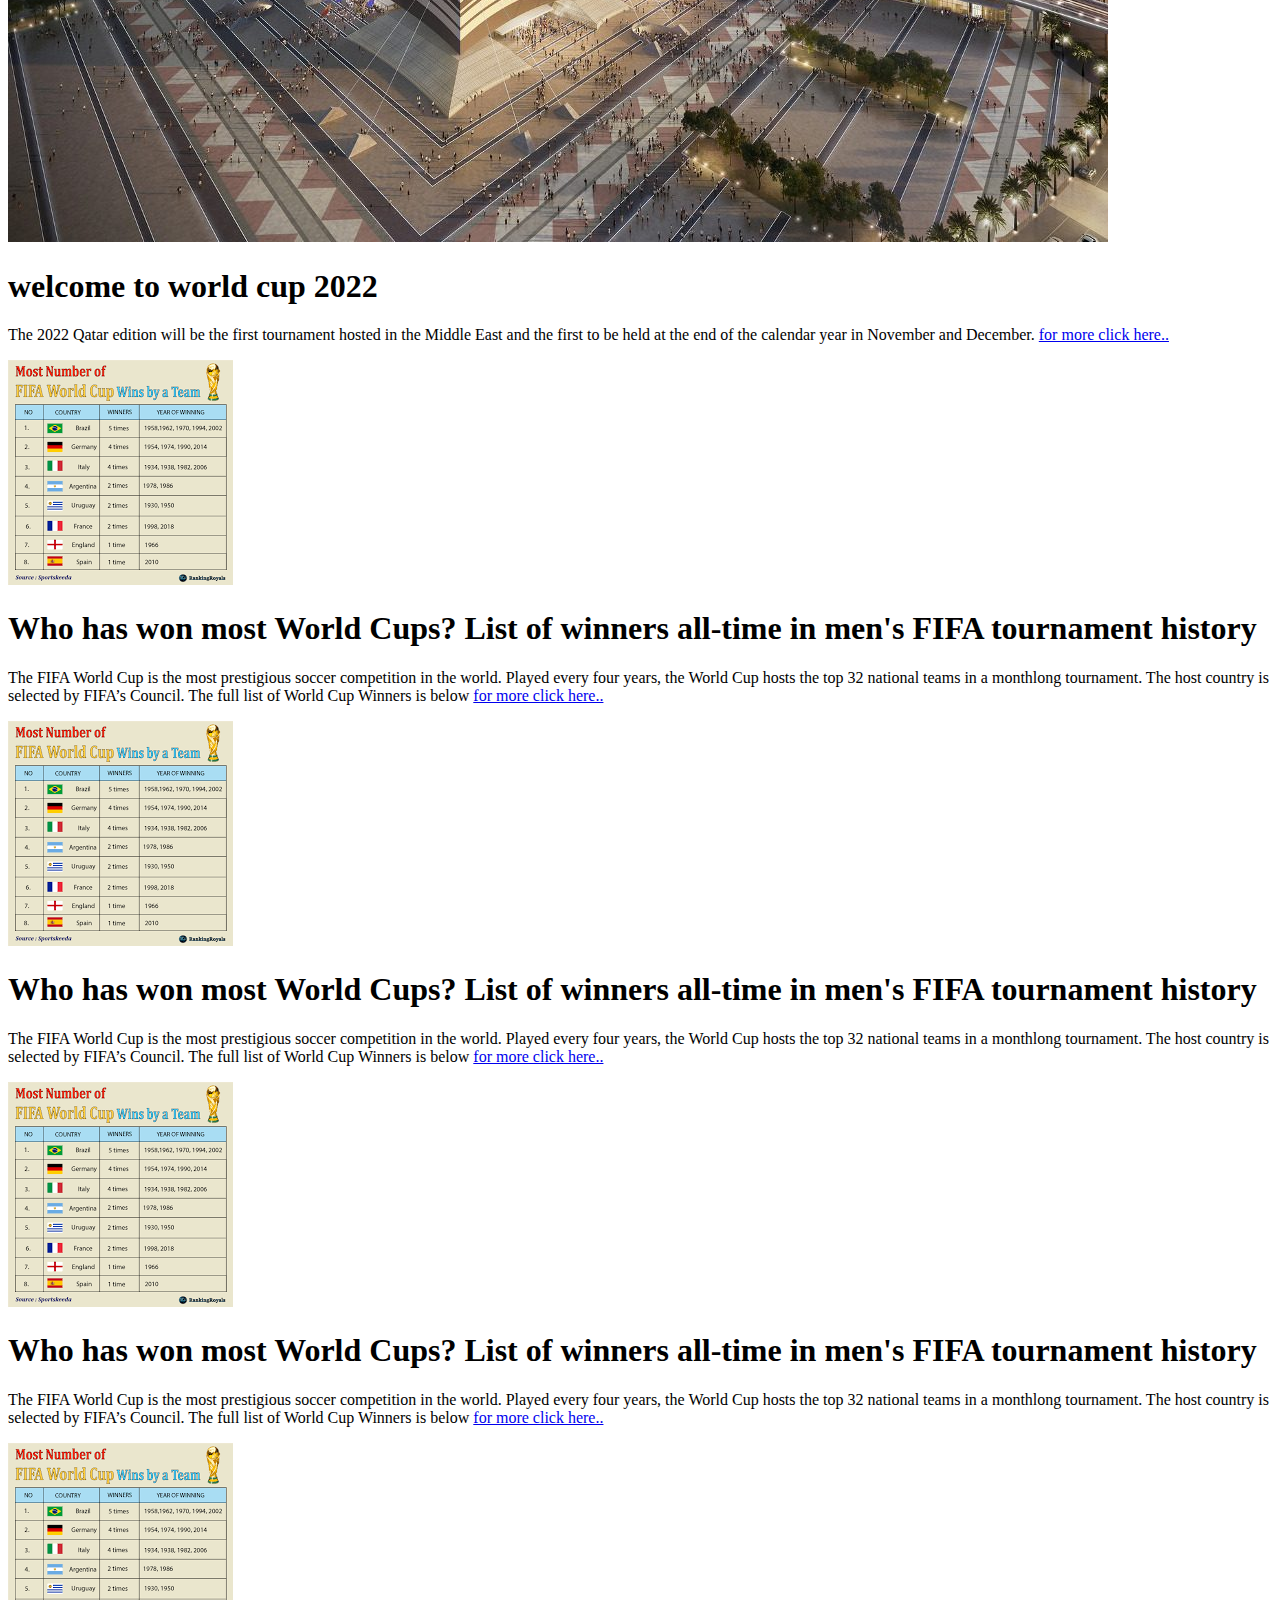
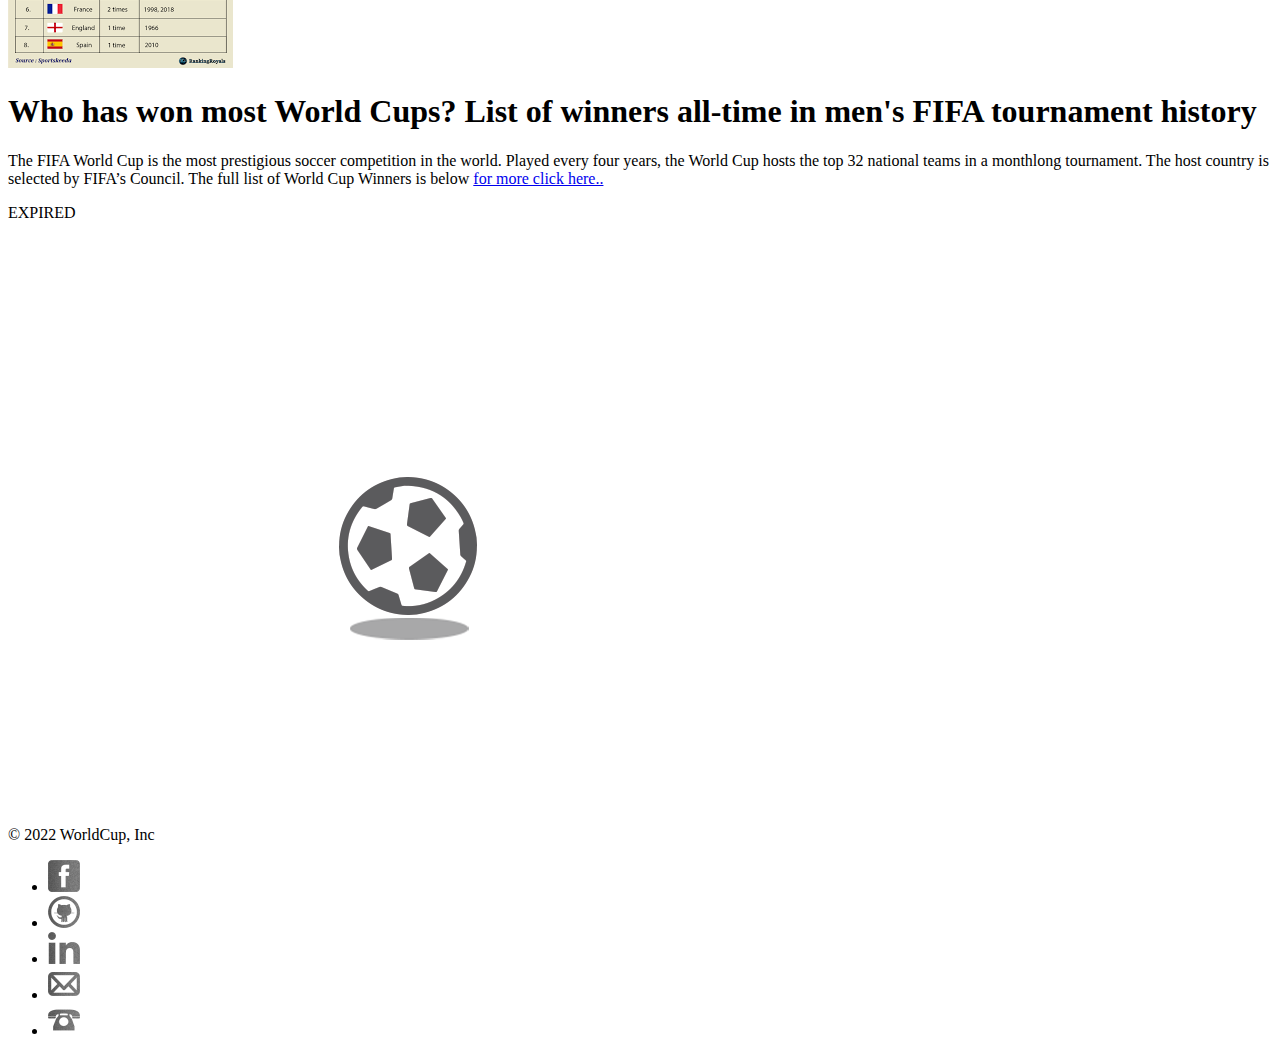
==== commit 5a627b83: "tre" ====
--- a/index.html
+++ b/index.html
@@ -20,7 +20,7 @@
   </head>
   <body class="">
     <div class="container-fluid d-flex flex-column  bg-dark bg-opacity-25">
-      <nav class="navbar navbar-expand-md navbar-light  bg-dark bg-opacity-25">
+      <nav class="navbar navbar-expand-md navbar-light mb-2 bg-dark bg-opacity-25">
         <div class="container-fluid">
           <a class="navbar-brand" href="index.html">WorldCup</a>
           <button
@@ -59,36 +59,6 @@
           </div>
         </div>
       </nav>
-      <div class="container-fluid">
-        <div class="row-cols-1 d-flex flex-wrap justify-content-evenly mb-2">
-          <div class="col-md-5 col-sm-12 bg-dark bg-opacity-25 p-2">
-            <div><img src="/images/albayt_top.jpg" class="img-fluid" alt=""></div>
-            <h1>Who has won most World Cups? List of winners all-time in men's FIFA tournament history</h1>
-            <p>
-              Lorem ipsum dolor sit, amet consectetur adipisicing elit.
-              Consequatur in error accusantium animi quo mollitia!
-              <a href="#">for more click here..</a>
-            </p>
-          </div>
-        </div>
-        <div class="row-cols-2 d-flex flex-wrap justify-content-evenly mb-2">
-          <div class="col-md-5 col-sm-12 bg-danger">two</div>
-          <div class="col-md-5 col-sm-12 bg-danger">one</div>
-          <div class="col-md-5 col-sm-12 bg-danger">two</div>
-          <div class="col-md-5 col-sm-12 bg-danger">two</div>
-        </div>
-      </div>
-      <div
-        class="container-fluid row p-2 justify-content-center"
-        id="mainPhoto"
-      >
-        <div class="container">
-          <div
-            class="col-12 "
-            id="myTimer"
-          ></div>
-        </div>
-      </div>
       <div id="myCarusel" class="carousel slide" data-bs-ride="carousel">
         <div class="carousel-indicators">
           <button
@@ -183,6 +153,69 @@
           <span class="carousel-control-next-icon"></span>
         </button>
       </div>
+      <div class="container-fluid mt-2">
+        <div class="row-cols-1 d-flex  justify-content-evenly mb-2">
+          <div class="col-sm-12 bg-dark bg-opacity-25 p-2">
+            <div><img src="/images/albayt_top.jpg" class="img-fluid" alt=""></div>
+            <h1>welcome to world cup 2022</h1>
+            <p>
+              The 2022 Qatar edition will be the first tournament hosted in the Middle East and the first to be held at the end of the calendar year in November and December.
+         
+              <a href="https://www.sportingnews.com/us/soccer/news/fifa-world-cup-which-teams-have-qualified/86nbyru9dkh41ii7s800gjwav">for more click here..</a>
+            </p>
+          </div>
+        </div>
+        
+        <div class="row-cols-2 d-flex flex-wrap justify-content-evenly mb-2">
+         
+            <div class="col-md-5 col-sm-12 mb-2 bg-dark bg-opacity-25 p-2">
+              <div><img src="/images/winners.png" class="img-fluid" alt=""></div>
+              <h1>Who has won most World Cups? List of winners all-time in men's FIFA tournament history</h1>
+              <p>
+                The FIFA World Cup is the most prestigious soccer competition in the world. Played every four years, the World Cup hosts the top 32 national teams in a monthlong tournament. The host country is selected by FIFA’s Council. The full list of World Cup Winners is below
+                <a href="https://www.foxsports.com/soccer/2022-fifa-world-cup/history">for more click here..</a>
+              </p>
+            </div>
+            <div class="col-md-5 col-sm-12 mb-2 bg-dark bg-opacity-25 p-2">
+              <div><img src="/images/winners.png" class="img-fluid" alt=""></div>
+              <h1>Who has won most World Cups? List of winners all-time in men's FIFA tournament history</h1>
+              <p>
+                The FIFA World Cup is the most prestigious soccer competition in the world. Played every four years, the World Cup hosts the top 32 national teams in a monthlong tournament. The host country is selected by FIFA’s Council. The full list of World Cup Winners is below
+                <a href="https://www.foxsports.com/soccer/2022-fifa-world-cup/history">for more click here..</a>
+              </p>
+            </div>
+            <div class="col-md-5 col-sm-12 mb-2 bg-dark bg-opacity-25 p-2">
+              <div><img src="/images/winners.png" class="img-fluid" alt=""></div>
+              <h1>Who has won most World Cups? List of winners all-time in men's FIFA tournament history</h1>
+              <p>
+                The FIFA World Cup is the most prestigious soccer competition in the world. Played every four years, the World Cup hosts the top 32 national teams in a monthlong tournament. The host country is selected by FIFA’s Council. The full list of World Cup Winners is below
+                <a href="https://www.foxsports.com/soccer/2022-fifa-world-cup/history">for more click here..</a>
+              </p>
+            </div>
+            <div class="col-md-5 col-sm-12 mb-2 bg-dark bg-opacity-25 p-2">
+              <div><img src="/images/winners.png" class="img-fluid" alt=""></div>
+              <h1>Who has won most World Cups? List of winners all-time in men's FIFA tournament history</h1>
+              <p>
+                The FIFA World Cup is the most prestigious soccer competition in the world. Played every four years, the World Cup hosts the top 32 national teams in a monthlong tournament. The host country is selected by FIFA’s Council. The full list of World Cup Winners is below
+                <a href="https://www.foxsports.com/soccer/2022-fifa-world-cup/history">for more click here..</a>
+              </p>
+            </div>
+         
+        
+        </div>
+      </div>
+      <div
+        class="container-fluid row p-2 justify-content-center"
+        id="mainPhoto"
+      >
+        <div class="container">
+          <div
+            class="col-12 "
+            id="myTimer"
+          ></div>
+        </div>
+      </div>
+     
       
     </div>
     <div class="container-fluid  mt-2 mb-2" id="mainBox">
